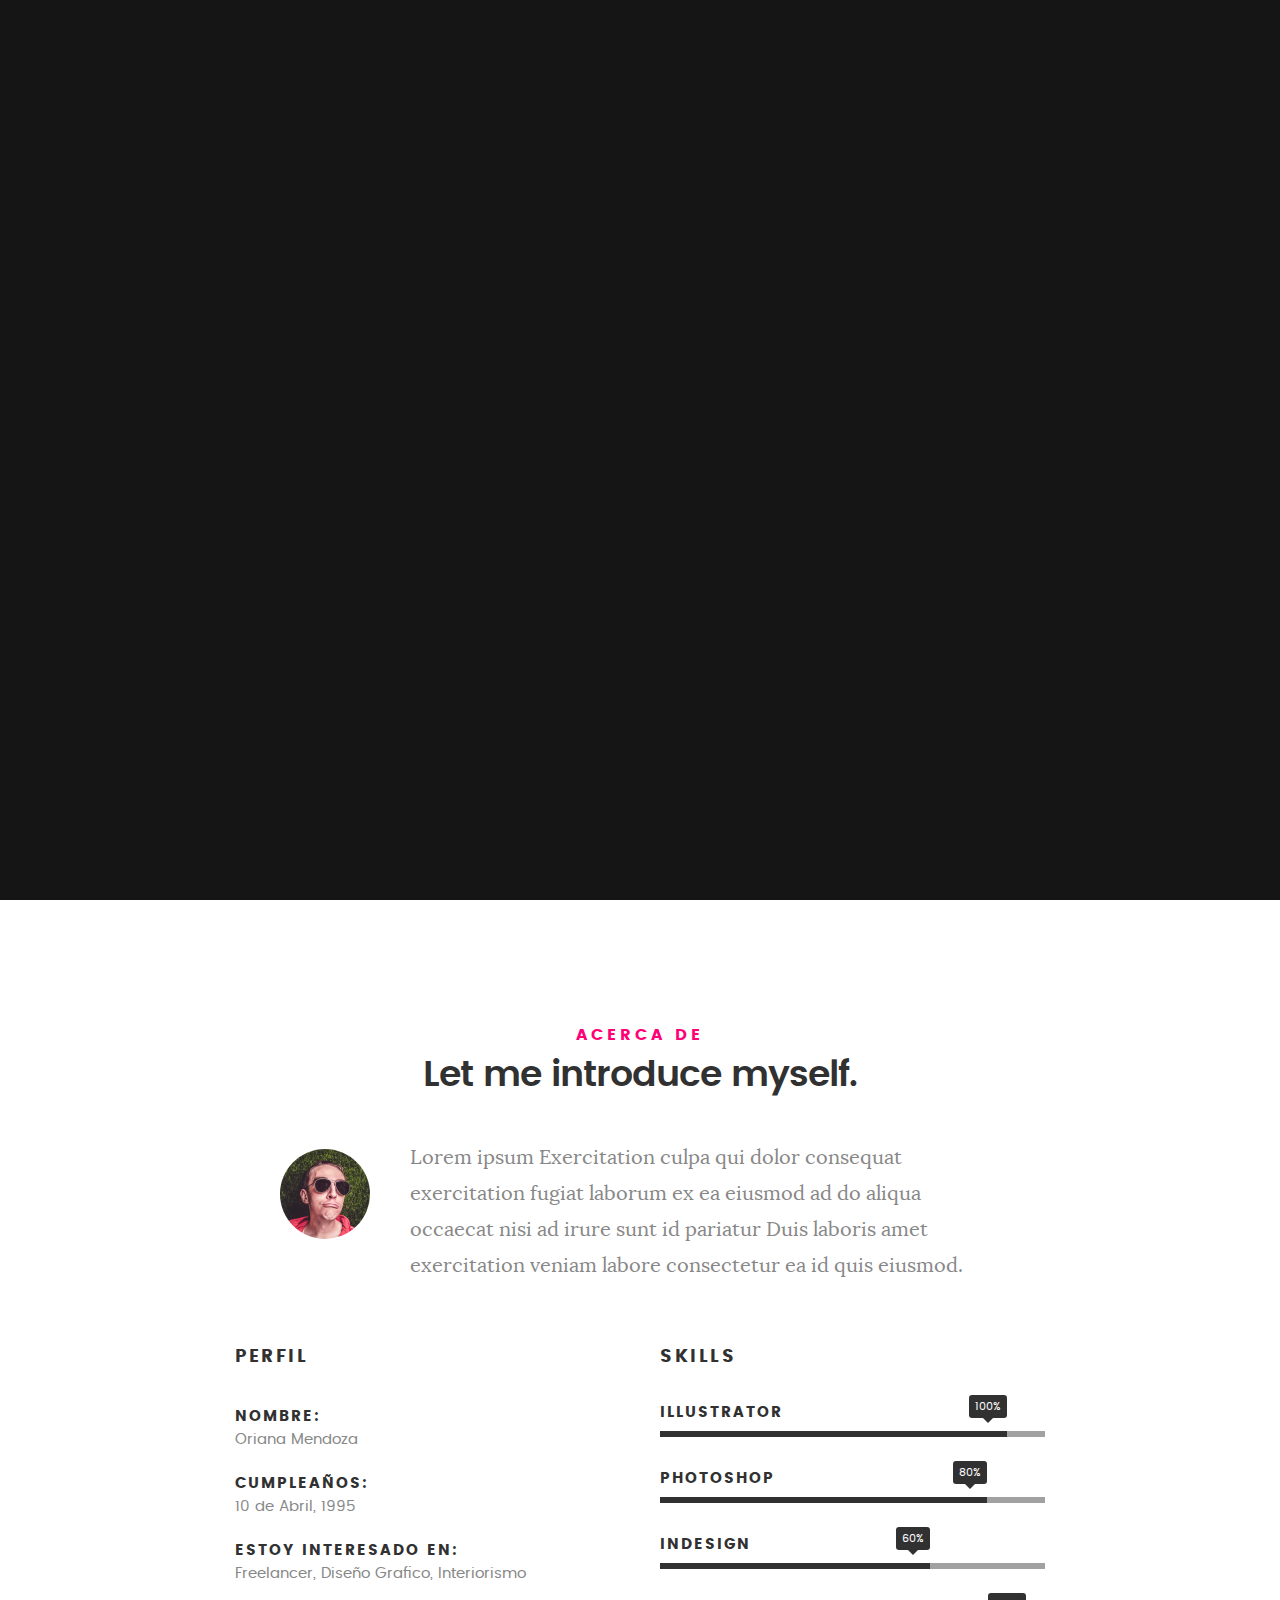
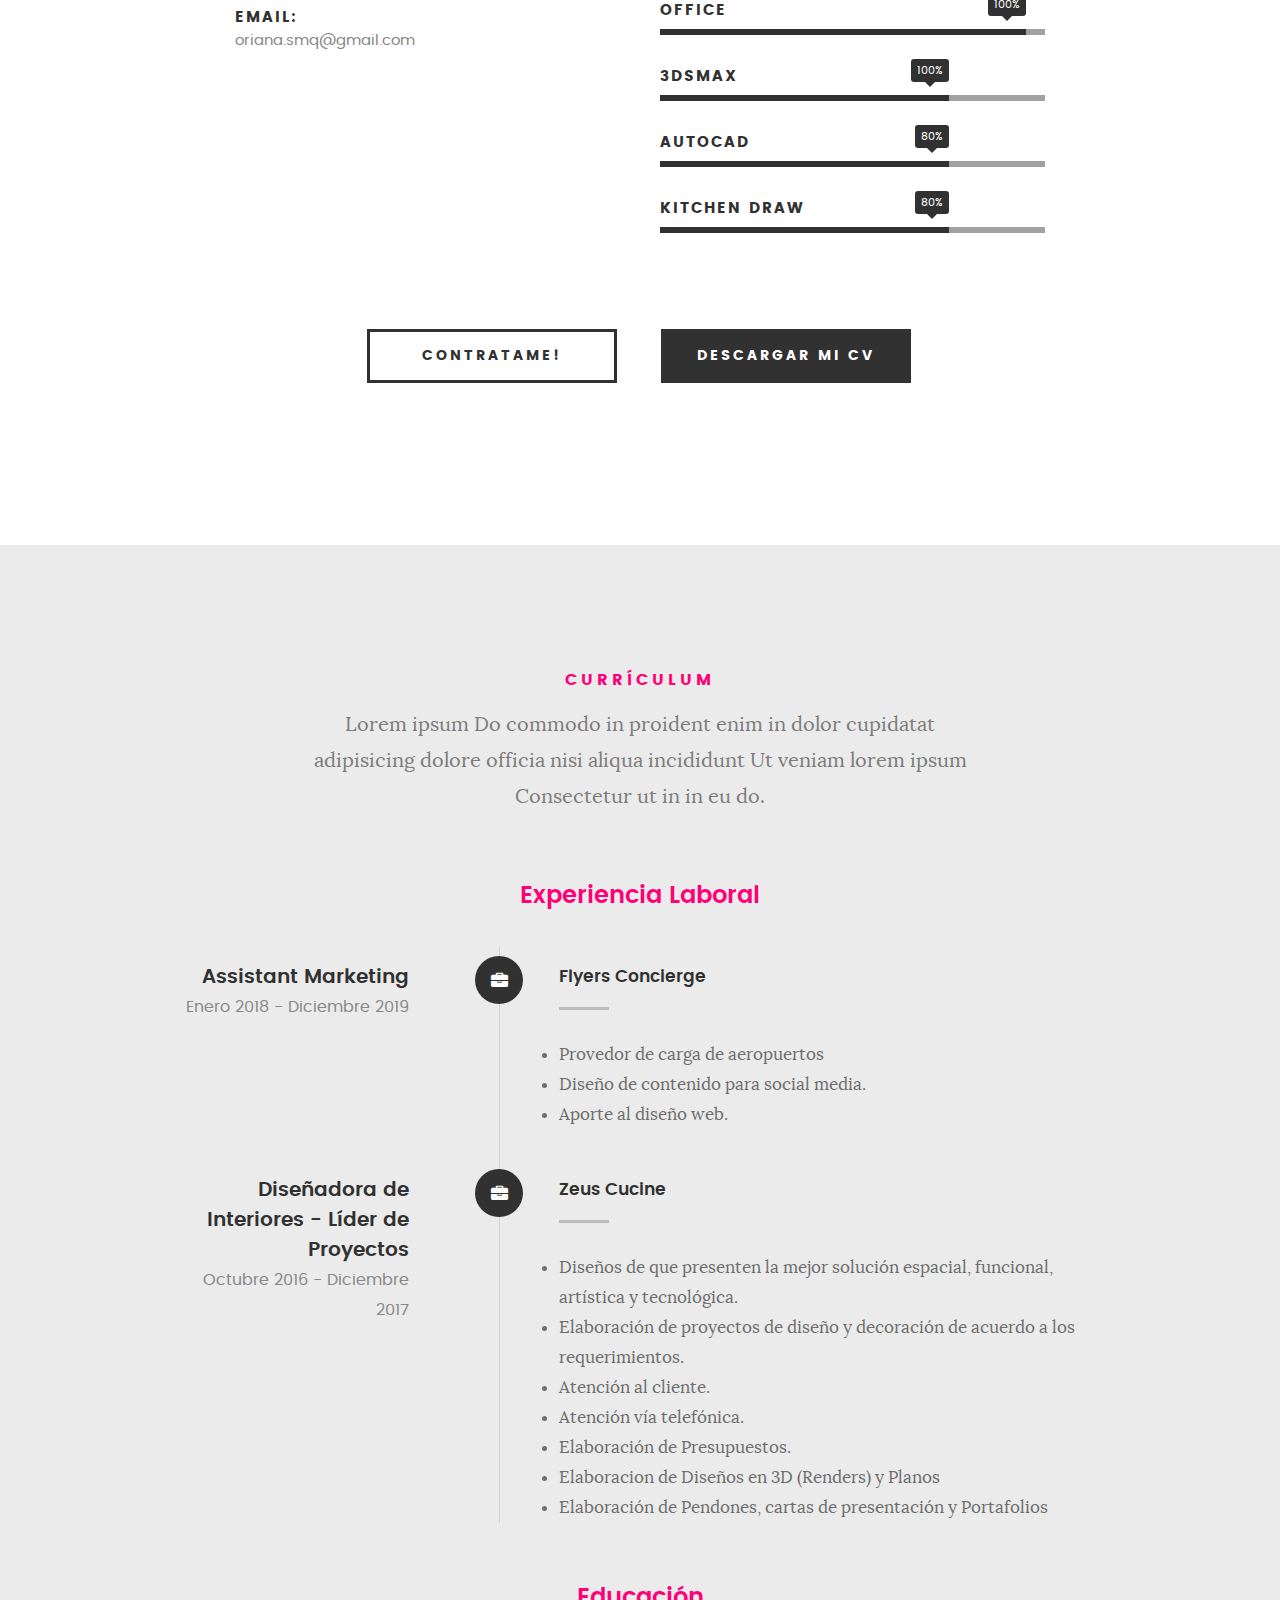
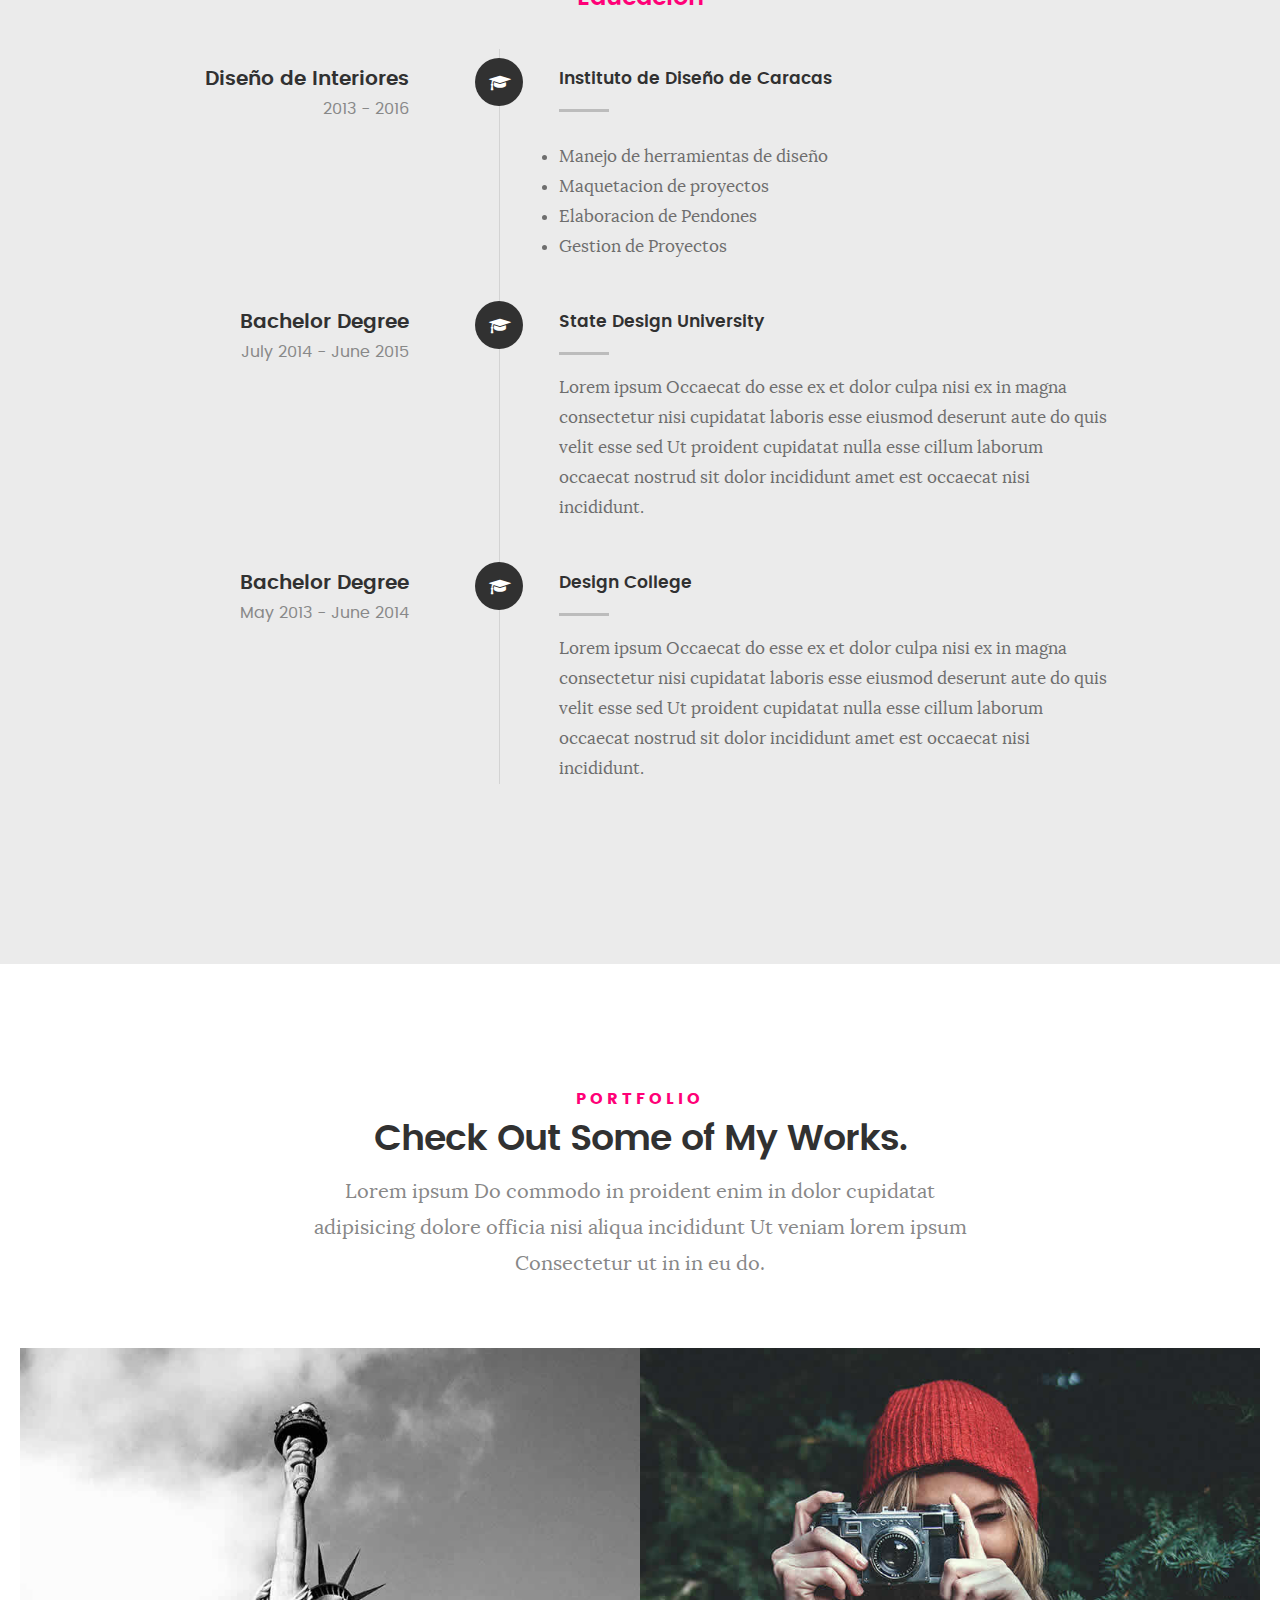
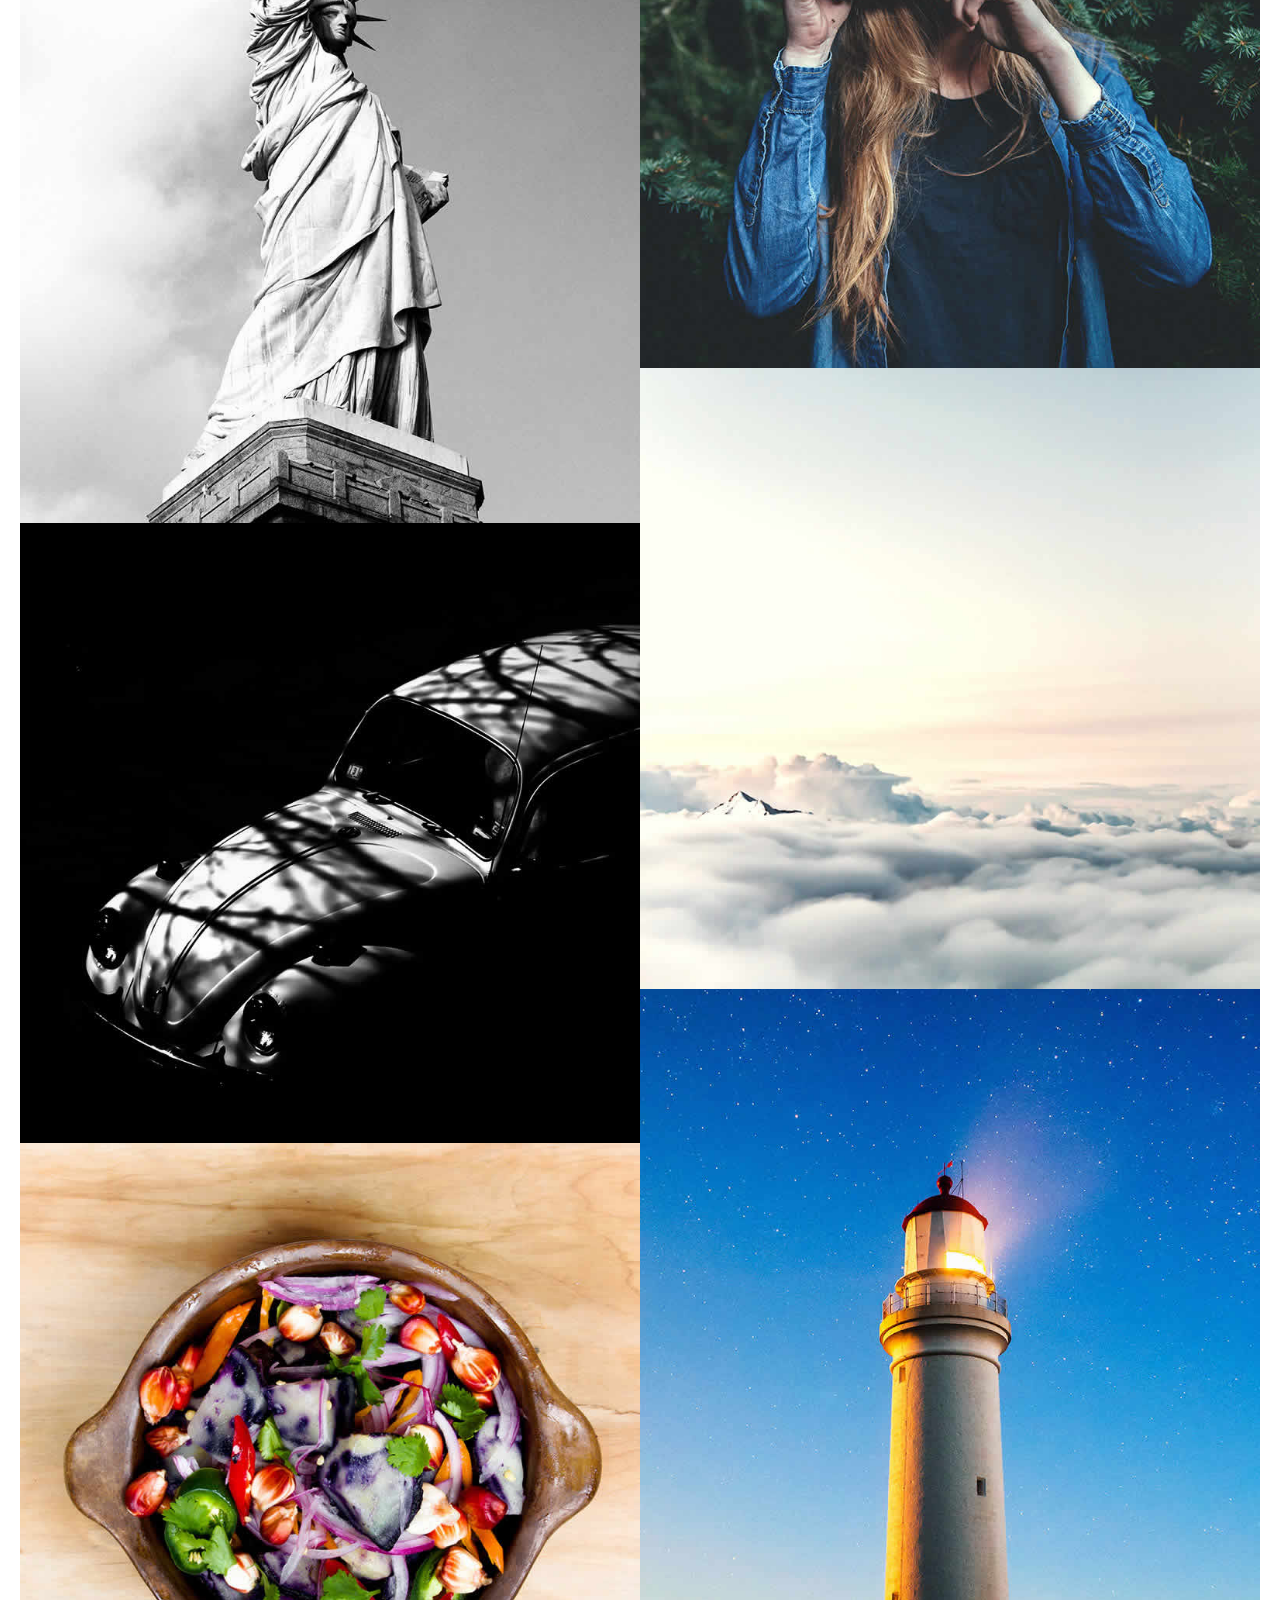
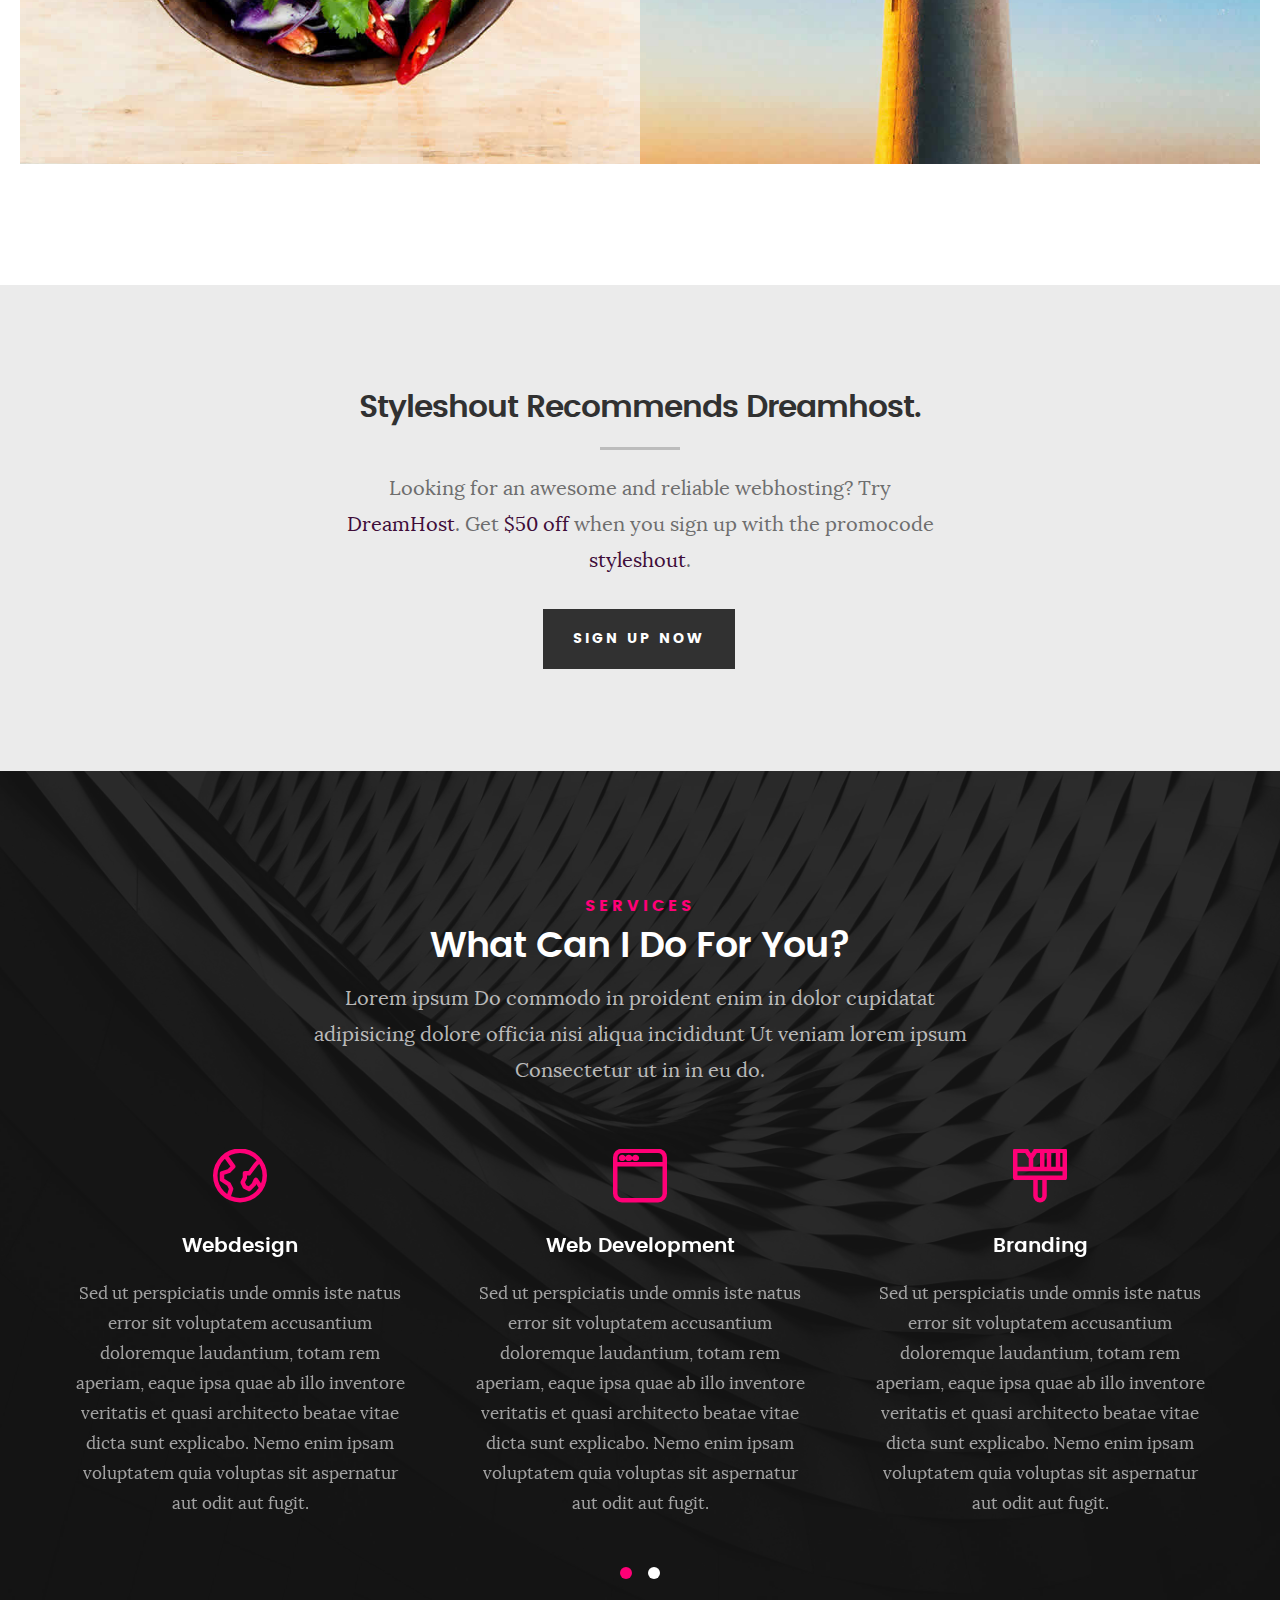
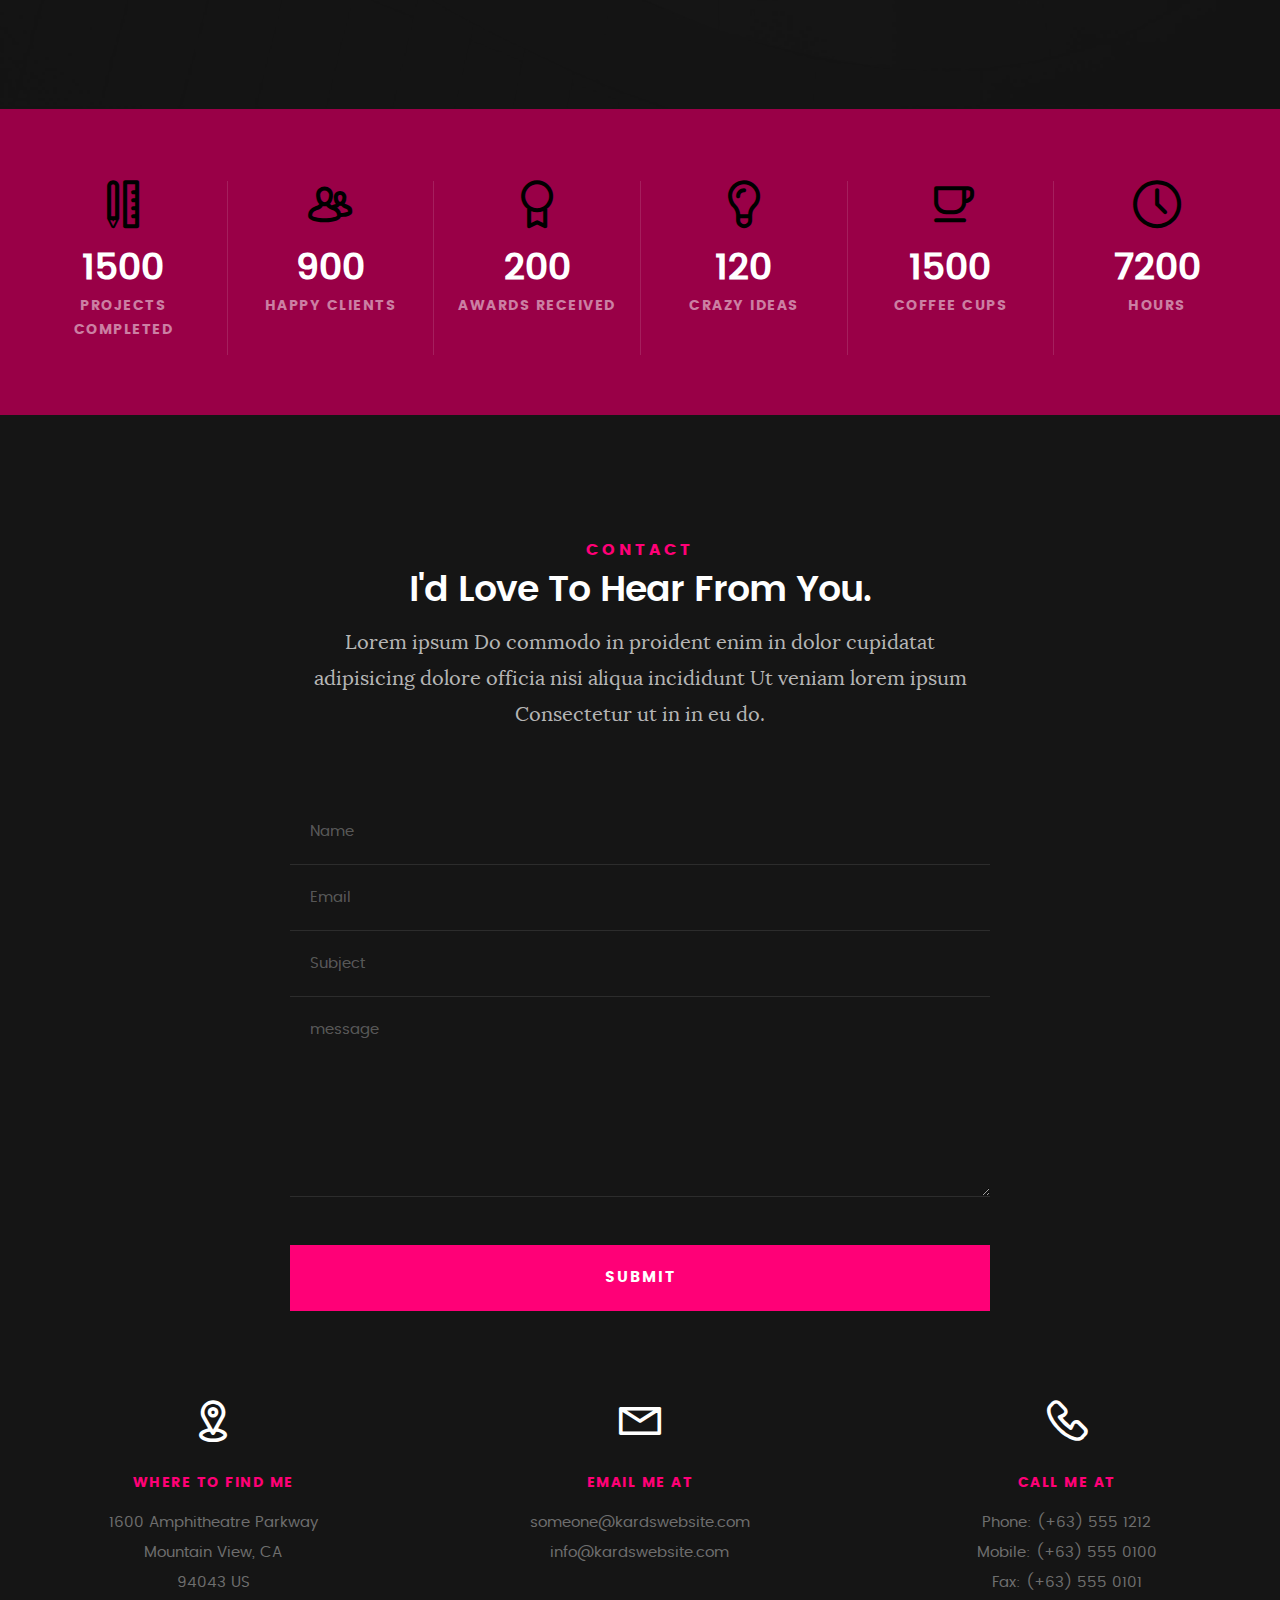
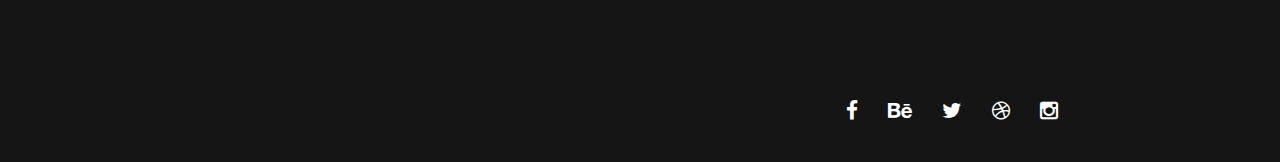
==== index.html @ 352b4718 "carga masiva" ====
<!DOCTYPE html>
<!--[if IE 8 ]><html class="no-js oldie ie8" lang="en"> <![endif]-->
<!--[if IE 9 ]><html class="no-js oldie ie9" lang="en"> <![endif]-->
<!--[if (gte IE 9)|!(IE)]><!--><html class="no-js" lang="en"> <!--<![endif]-->
<head>

   <!--- basic page needs
   ================================================== -->
   <meta charset="utf-8">
	<title>Oriana Mendoza - Interior Designer</title>
	<meta name="description" content="">  
	<meta name="author" content="">

   <!-- mobile specific metas
   ================================================== -->
	<meta name="viewport" content="width=device-width, initial-scale=1, maximum-scale=1">

 	<!-- CSS
   ================================================== -->
   <link rel="stylesheet" href="css/base.css">  
   <link rel="stylesheet" href="css/main.css">
   <link rel="stylesheet" href="css/vendor.css">     

   <!-- script
   ================================================== -->   
	<script src="js/modernizr.js"></script>
	<script src="js/pace.min.js"></script>

   <!-- favicons
	================================================== -->
	<link rel="" type="image/png" href="">

</head>

<body id="top">

	<!-- header 
   ================================================== -->
   <header>   	
   	<div class="row">

   		<div class="top-bar">
   			<a class="menu-toggle" href="#"><span>Menu</span></a>

	   		<div class="logo">
		         <a href="index.html">Oriana Mendoza</a>
		      </div>		      

		   	<nav id="main-nav-wrap">
					<ul class="main-navigation">
						<li class="current"><a class="smoothscroll"  href="#intro" title="">Inicio</a></li>
						<li><a class="smoothscroll"  href="#about" title="">Acerca de</a></li>
						<li><a class="smoothscroll"  href="#resume" title="">Resume</a></li>
						<li><a class="smoothscroll"  href="#portfolio" title="">Portafolio</a></li>
						<li><a class="smoothscroll"  href="#services" title="">Services</a></li>					
						<li><a class="smoothscroll"  href="#contact" title="">Contact</a></li>	
						<li><a href="styles.html" title="">Style Demo</a></li>				
					</ul>
				</nav>    		
   		</div> <!-- /top-bar --> 
   		
   	</div> <!-- /row --> 		
   </header> <!-- /header -->

	<!-- intro section
   ================================================== -->
   <section id="intro">   

   	<div class="intro-overlay"></div>	

   	<div class="intro-content">
   		<div class="row">

   			<div class="col-twelve">

	   			<h5>Hola!</h5>
	   			<h1>Soy Oriana Mendoza.</h1>

	   			<p class="intro-position">
	   				<span>Diseñadora de Interiores</span>
	   				<span></span> 
	   			</p>

	   			<a class="button stroke smoothscroll" href="#about" title="">Mas acerca de mi</a>

	   		</div>  
   			
   		</div>   		 		
   	</div> <!-- /intro-content --> 

   	<ul class="intro-social">        
         <!--	<li><a href="#"><i class="fa fa-facebook"></i></a></li> -->
         <li><a href="#"><i class="fa fa-behance"></i></a></li>
         <!-- <li><a href="#"><i class="fa fa-twitter"></i></a></li> -->
         <li><a href="#"><i class="fa fa-dribbble"></i></a></li>
         <li><a href="https://www.instagram.com/orianamdesign/"><i class="fa fa-instagram"></i></a></li>
      </ul> <!-- /intro-social -->      	

   </section> <!-- /intro -->


   <!-- about section
   ================================================== -->
   <section id="about">  

   	<div class="row section-intro">
   		<div class="col-twelve">

   			<h5>Acerca de</h5>
   			<h1>Let me introduce myself.</h1>

   			<div class="intro-info">

   				<img src="images/profile-pic.jpg" alt="Profile Picture">

   				<p class="lead">Lorem ipsum Exercitation culpa qui dolor consequat exercitation fugiat laborum ex ea eiusmod ad do aliqua occaecat nisi ad irure sunt id pariatur Duis laboris amet exercitation veniam labore consectetur ea id quis eiusmod.</p>
   			</div>   			

   		</div>   		
   	</div> <!-- /section-intro -->

   	<div class="row about-content">

   		<div class="col-six tab-full">

   			<h3>Perfil</h3>
   			<p></p>

   			<ul class="info-list">
   				<li>
   					<strong>Nombre:</strong>
   					<span>Oriana Mendoza</span>
   				</li>
   				<li>
   					<strong>Cumpleaños:</strong>
   					<span>10 de Abril, 1995</span>
   				</li>
   				<li>
   					<strong>Estoy interesado en:</strong>
   					<span>Freelancer, Diseño Grafico, Interiorismo</span>
   				</li>
   				<!--<li>
   					<strong>Website:</strong>
   					<span>www.kardswebsite.com</span>
   				</li> -->
   				<li>
   					<strong>Email:</strong>
   					<span>oriana.smq@gmail.com</span>
   				</li>

   			</ul> <!-- /info-list -->

   		</div>

   		<div class="col-six tab-full">

   			<h3>Skills</h3>
   			<p></p>

				<ul class="skill-bars">
				   <li>
				   	<div class="progress percent90"><span>100%</span></div>
				   	<strong>Illustrator</strong>
				   </li>
				   <li>
				   	<div class="progress percent85"><span>80%</span></div>
				   	<strong>Photoshop</strong>
				   </li>
				   <li>
				   	<div class="progress percent70"><span>60%</span></div>
				   	<strong>InDesign</strong>
				   </li>
				   <li>
				   	<div class="progress percent95"><span>100%</span></div>
				   	<strong>Office</strong>
				   </li>
				   <li>

				   	<div class="progress percent75"><span>100%</span></div>
				   	<strong>3DSMAX</strong>
				   </li>
				   <li>

					<div class="progress percent75"><span>80%</span></div>
					<strong>Autocad</strong>
				</li>
				<li>

					<div class="progress percent75"><span>80%</span></div>
					<strong>Kitchen Draw</strong>
				</li>
      
				</ul> <!-- /skill-bars -->		

   		</div>

   	</div>

   	<div class="row button-section">
   		<div class="col-twelve">
   			<a href="#contact" title="Hire Me" class="button stroke smoothscroll">Contratame!</a>
   			<a href="#" title="Download CV" class="button button-primary">Descargar mi CV</a>
   		</div>   		
   	</div>

   </section> <!-- /process-->    


   <!-- resume Section
   ================================================== -->
	<section id="resume" class="grey-section">

		<div class="row section-intro">
   		<div class="col-twelve">

   			<h5>Currículum</h5>
   			<h1></h1>

   			<p class="lead">Lorem ipsum Do commodo in proident enim in dolor cupidatat adipisicing dolore officia nisi aliqua incididunt Ut veniam lorem ipsum Consectetur ut in in eu do.</p>

   		</div>   		
   	</div> <!-- /section-intro--> 

   	<div class="row resume-timeline">

   		<div class="col-twelve resume-header">

   			<h2>Experiencia Laboral</h2>

   		</div> <!-- /resume-header -->

   		<div class="col-twelve">

   			<div class="timeline-wrap">

   				<div class="timeline-block">

	   				<div class="timeline-ico">
	   					<i class="fa fa-briefcase"></i>
	   				</div>

	   				<div class="timeline-header">
	   					<h3>Assistant Marketing</h3>
	   					<p>Enero 2018 - Diciembre 2019</p>
	   				</div>

	   				<div class="timeline-content">
	   					<h4>Flyers Concierge</h4>
	   					<p><li>
							Provedor de carga de aeropuertos
						   </li>
							<li>
								Diseño de contenido para social media.
							</li>
							<li>
								Aporte al diseño web.
							</li>
						</p>
	   				</div>

	   			</div> <!-- /timeline-block -->

	   			<div class="timeline-block">

	   				<div class="timeline-ico">
	   					<i class="fa fa-briefcase"></i>
	   				</div>

	   				<div class="timeline-header">
	   					<h3>Diseñadora de Interiores - Líder de Proyectos</h3>
	   					<p>Octubre 2016 - Diciembre 2017</p>
	   				</div>

	   				<div class="timeline-content">
	   					<h4>Zeus Cucine</h4>
	   					<p><li>Diseños de que presenten la mejor solución espacial, funcional, artística y tecnológica.</li>
						   <li>Elaboración de proyectos de diseño y decoración de acuerdo a los requerimientos.</li>
						   <li>Atención al cliente.</li>
						   <li>Atención vía telefónica.</li>
						   <li>Elaboración de Presupuestos.</li>
						   <li>Elaboracion de Diseños en 3D (Renders) y Planos</li>
						   <li>Elaboración de Pendones, cartas de presentación y Portafolios</li></p>
	   				</div>

	   			</div> <!-- /timeline-block -->	

   			</div> <!-- /timeline-wrap -->   			

   		</div> <!-- /col-twelve -->
   		
   	</div> <!-- /resume-timeline -->
   	
   	<div class="row resume-timeline">

   		<div class="col-twelve resume-header">

   			<h2>Educación</h2>

   		</div> <!-- /resume-header -->

   		<div class="col-twelve">

   			<div class="timeline-wrap">

   				<div class="timeline-block">

	   				<div class="timeline-ico">
	   					<i class="fa fa-graduation-cap"></i>
	   				</div>

	   				<div class="timeline-header">
	   					<h3>Diseño de Interiores</h3>
	   					<p>2013 - 2016</p>
	   				</div>

	   				<div class="timeline-content">
	   					<h4>Instituto de Diseño de Caracas</h4>
	   					<p><li>Manejo de herramientas de diseño</li>
						   <li>Maquetacion de proyectos</li>
						   <li>Elaboracion de Pendones</li>
						   <li>Gestion de Proyectos</li></p>
	   				</div>

	   			</div> <!-- /timeline-block -->

	   			<div class="timeline-block">

	   				<div class="timeline-ico">
	   					<i class="fa fa-graduation-cap"></i>
	   				</div>

	   				<div class="timeline-header">
	   					<h3>Bachelor Degree</h3>
	   					<p>July 2014 - June 2015</p>
	   				</div>

	   				<div class="timeline-content">
	   					<h4>State Design University</h4>
	   					<p>Lorem ipsum Occaecat do esse ex et dolor culpa nisi ex in magna consectetur nisi cupidatat laboris esse eiusmod deserunt aute do quis velit esse sed Ut proident cupidatat nulla esse cillum laborum occaecat nostrud sit dolor incididunt amet est occaecat nisi incididunt.</p>
	   				</div>

	   			</div> <!-- /timeline-block -->

	   			<div class="timeline-block">

	   				<div class="timeline-ico">
	   					<i class="fa fa-graduation-cap"></i>
	   				</div>

	   				<div class="timeline-header">
	   					<h3>Bachelor Degree</h3>
	   					<p>May 2013 - June 2014</p>
	   				</div>

	   				<div class="timeline-content">
	   					<h4>Design College</h4>
	   					<p>Lorem ipsum Occaecat do esse ex et dolor culpa nisi ex in magna consectetur nisi cupidatat laboris esse eiusmod deserunt aute do quis velit esse sed Ut proident cupidatat nulla esse cillum laborum occaecat nostrud sit dolor incididunt amet est occaecat nisi incididunt.</p>
	   				</div>

	   			</div> <!-- /timeline-block -->

   			</div> <!-- /timeline-wrap -->   			

   		</div> <!-- /col-twelve -->
   		
   	</div> <!-- /resume-timeline -->
		
	</section> <!-- /features -->


	<!-- Portfolio Section
   ================================================== -->
	<section id="portfolio">

		<div class="row section-intro">
   		<div class="col-twelve">

   			<h5>Portfolio</h5>
   			<h1>Check Out Some of My Works.</h1>

   			<p class="lead">Lorem ipsum Do commodo in proident enim in dolor cupidatat adipisicing dolore officia nisi aliqua incididunt Ut veniam lorem ipsum Consectetur ut in in eu do.</p>

   		</div>   		
   	</div> <!-- /section-intro--> 

   	<div class="row portfolio-content">

   		<div class="col-twelve">

   			<!-- portfolio-wrapper -->
	         <div id="folio-wrapper" class="block-1-2 block-mob-full stack">

	         	<div class="bgrid folio-item">
	               <div class="item-wrap">
	               	<img src="images/portfolio/liberty.jpg" alt="Liberty">
	                  <a href="#modal-01" class="overlay">	                  	           
	                     <div class="folio-item-table">
	                     	<div class="folio-item-cell">
		     					       <h3 class="folio-title">Liberty</h3>	     					    
		     					    	 <span class="folio-types">
		     					       	  Graphic Design
		     					       </span>
		     					   </div>	                      	
	                     </div>                    
	                  </a>
	               </div>	               
	        		</div> <!-- /folio-item -->

	        		<div class="bgrid folio-item">
	               <div class="item-wrap">
	               	<img src="images/portfolio/shutterbug.jpg" alt="Shutterbug">
	               	<a href="#modal-02" class="overlay">              		                  
	                     <div class="folio-item-table">
	                     	<div class="folio-item-cell">
	                     		<h3 class="folio-title">Shutterbug</h3>	     					    
		     					    	<span class="folio-types">
		     					       	  Web Design
		     					      </span>		     		
		     					   </div> 	                      	
	                     </div>                    
	                  </a>
	               </div>
	        		</div> <!-- /folio-item -->

	            <div class="bgrid folio-item">
	               <div class="item-wrap">
	               	<img src="images/portfolio/clouds.jpg"alt="Clouds">
	                  <a href="#modal-03" class="overlay">             		                  
	                     <div class="folio-item-table">
	                     	<div class="folio-item-cell">
	                     		<h3 class="folio-title">Clouds</h3>	     					    
		     					    	<span class="folio-types">
		     					       	  Web Design
		     					      </span>		     		
		     					   </div> 	                      	
	                     </div>                    
	                  </a>
	               </div>
	        		</div> <!-- /folio-item -->

	            <div class="bgrid folio-item">
	               <div class="item-wrap">
	               	<img src="images/portfolio/beetle.jpg" alt="Beetle">
	                  <a href="#modal-04" class="overlay">                  	                 
	                     <div class="folio-item-table">
	                     	<div class="folio-item-cell">
	                     		<h3 class="folio-title">Beetle</h3>	     					    
		     					    	<span class="folio-types">
		     					       	  Branding
		     					      </span>		     		
		     					   </div>  	                      	
	                     </div>                    
	                  </a>
	               </div>
	        		</div> <!-- /folio-item -->     

	        		<div class="bgrid folio-item">
	               <div class="item-wrap">
	               	<img src="images/portfolio/lighthouse.jpg" alt="Lighthouse">
	                  <a href="#modal-05" class="overlay">             		                  
	                     <div class="folio-item-table">
	                     	<div class="folio-item-cell">
	                     		<h3 class="folio-title">Lighthouse</h3>	     					    
		     					    	<span class="folio-types">
		     					       	  Web Development
		     					      </span>		     		
		     					   </div> 	                      	
	                     </div>                    
	                  </a>
	               </div>
	        		</div> <!-- /folio-item -->

	            <div class="bgrid folio-item">
	               <div class="item-wrap">
	               	<img src="images/portfolio/salad.jpg" alt="Salad">
	                  <a href="#modal-06" class="overlay">
	                     <div class="folio-item-table">
	                     	<div class="folio-item-cell">
	                     		<h3 class="folio-title">Salad</h3>	     					    
		     					    	<span class="folio-types">
		     					       	  Branding
		     					      </span>		     		
		     					   </div>	                      	
	                     </div>                    
	                  </a>
	               </div>
	        		</div> <!-- /folio-item -->   

	            <!-- modal popups - begin
	            ============================================================= -->
	            <div id="modal-01" class="popup-modal slider mfp-hide">	

				     	<div class="media">
				     		<img src="images/portfolio/modals/m-liberty.jpg" alt="" />
				     	</div>      	

					   <div class="description-box">
					      <h4>Liberty</h4>		      
					      <p>Proin gravida nibh vel velit auctor aliquet. Aenean sollicitudin, lorem quis bibendum auctor, nisi elit consequat ipsum, nec sagittis sem nibh id elit.</p>

					      <div class="categories">Web Development</div>			               
					   </div>

			         <div class="link-box">
			            <a href="http://www.behance.net">Details</a>
					      <a href="#" class="popup-modal-dismiss">Close</a>
			         </div>		      

				   </div> <!-- /modal-01 -->

				   <div id="modal-02" class="popup-modal slider mfp-hide">	

				     	<div class="media">
				     		<img src="images/portfolio/modals/m-shutterbug.jpg" alt="" />
				     	</div>      	

					   <div class="description-box">
					      <h4>Shutterbug</h4>		      
					      <p>Proin gravida nibh vel velit auctor aliquet. Aenean sollicitudin, lorem quis bibendum auctor, nisi elit consequat ipsum, nec sagittis sem nibh id elit.</p>

					      <div class="categories">Web Design</div>			               
					   </div>

			         <div class="link-box">
			            <a href="http://www.behance.net">Details</a>
					      <a href="#" class="popup-modal-dismiss">Close</a>
			         </div>		      

				   </div> <!-- /modal-02 -->

				   <div id="modal-03" class="popup-modal slider mfp-hide">	

				     	<div class="media">
				     		<img src="images/portfolio/modals/m-clouds.jpg" alt="" />
				     	</div>      	

					   <div class="description-box">
					      <h4>Clouds</h4>		      
					      <p>Proin gravida nibh vel velit auctor aliquet. Aenean sollicitudin, lorem quis bibendum auctor, nisi elit consequat ipsum, nec sagittis sem nibh id elit.</p>

					      <div class="categories">Web Design</div>			               
					   </div>

			         <div class="link-box">
			            <a href="http://www.behance.net">Details</a>
					      <a href="#" class="popup-modal-dismiss">Close</a>
			         </div>		      

				   </div> <!-- /modal-03 -->

				   <div id="modal-04" class="popup-modal slider mfp-hide">	

				     	<div class="media">
				     		<img src="images/portfolio/modals/m-beetle.jpg" alt="" />
				     	</div>      	

					   <div class="description-box">
					      <h4>Beetle</h4>		      
					      <p>Proin gravida nibh vel velit auctor aliquet. Aenean sollicitudin, lorem quis bibendum auctor, nisi elit consequat ipsum, nec sagittis sem nibh id elit.</p>

					      <div class="categories">Branding</div>			               
					   </div>

			         <div class="link-box">
			            <a href="http://www.behance.net">Details</a>
					      <a href="#" class="popup-modal-dismiss">Close</a>
			         </div>		      

				   </div> <!-- /modal-04 -->

				   <div id="modal-05" class="popup-modal slider mfp-hide">	

				     	<div class="media">
				     		<img src="images/portfolio/modals/m-lighthouse.jpg" alt="" />
				     	</div>      	

					   <div class="description-box">
					      <h4>Lighthouse</h4>		      
					      <p>Proin gravida nibh vel velit auctor aliquet. Aenean sollicitudin, lorem quis bibendum auctor, nisi elit consequat ipsum, nec sagittis sem nibh id elit.</p>

					      <div class="categories">Web Development</div>			               
					   </div>

			         <div class="link-box">
			            <a href="http://www.behance.net">Details</a>
					      <a href="#" class="popup-modal-dismiss">Close</a>
			         </div>		      

				   </div> <!-- /modal-05 -->

				   <div id="modal-06" class="popup-modal slider mfp-hide">	

				     	<div class="media">
				     		<img src="images/portfolio/modals/m-salad.jpg" alt="" />
				     	</div>      	

					   <div class="description-box">
					      <h4>Salad</h4>		      
					      <p>Proin gravida nibh vel velit auctor aliquet. Aenean sollicitudin, lorem quis bibendum auctor, nisi elit consequat ipsum, nec sagittis sem nibh id elit.</p>

					      <div class="categories">Branding</div>			               
					   </div>

			         <div class="link-box">
			            <a href="http://www.behance.net">Details</a>
					      <a href="#" class="popup-modal-dismiss">Close</a>
			         </div>		      

				   </div> <!-- /modal-06 -->


				   <!-- modal popups - end
	            ============================================================= -->

	         </div> <!-- /portfolio-wrapper --> 

   		</div>  <!-- /twelve -->   

   	</div> <!-- /portfolio-content --> 
		
	</section> <!-- /portfolio --> 


	<!-- CTA Section
   ================================================== -->
	<section id="cta" class="grey-section">

   	<div class="row cta-content">

   		<div class="col-twelve section-ads">  

	     		<h2 class="h01"><a href="http://www.dreamhost.com/r.cgi?287326|STYLESHOUT">Styleshout Recommends Dreamhost.</a></h2>

		      <p class="lead">
		      Looking for an awesome and reliable webhosting? Try <a href="http://www.dreamhost.com/r.cgi?287326|STYLESHOUT"><span>DreamHost</span></a>.
				Get <span>$50 off</span> when you sign up with the promocode <span>styleshout</span>. 
				<!-- Simply type	the promocode in the box labeled “Promo Code” when placing your order. -->	
				</p>

				<div class="action">
			      <a class="button button-primary large" href="http://www.dreamhost.com/r.cgi?287326|STYLESHOUT">Sign Up Now</a>
		      </div>		     	

   		</div>

   	</div> <!-- /cta-content -->

   </section> <!-- /cta --> 

	
	<!-- services Section
   ================================================== -->
	<section id="services">

		<div class="overlay"></div>

		<div class="row section-intro">
   		<div class="col-twelve">

   			<h5>Services</h5>
   			<h1>What Can I Do For You?</h1>

   			<p class="lead">Lorem ipsum Do commodo in proident enim in dolor cupidatat adipisicing dolore officia nisi aliqua incididunt Ut veniam lorem ipsum Consectetur ut in in eu do.</p>

   		</div>   		
   	</div> <!-- /section-intro -->

   	<div class="row services-content">

   		<div id="owl-slider" class="owl-carousel services-list">

	      	<div class="service">	

	      		<span class="icon"><i class="icon-earth"></i></span>            

	            <div class="service-content">	

	            	 <h3>Webdesign</h3>

		            <p class="desc">Sed ut perspiciatis unde omnis iste natus error sit voluptatem accusantium doloremque laudantium, totam rem aperiam, eaque ipsa quae ab illo inventore veritatis et quasi architecto beatae vitae dicta sunt explicabo. Nemo enim ipsam voluptatem quia voluptas sit aspernatur aut odit aut fugit.
	         		</p>
	         		
	         	</div> 	         	 

				</div> <!-- /service -->

				<div class="service">	

					<span class="icon"><i class="icon-window"></i></span>                          

	            <div class="service-content">	

	            	<h3>Web Development</h3>  

		            <p class="desc">Sed ut perspiciatis unde omnis iste natus error sit voluptatem accusantium doloremque laudantium, totam rem aperiam, eaque ipsa quae ab illo inventore veritatis et quasi architecto beatae vitae dicta sunt explicabo. Nemo enim ipsam voluptatem quia voluptas sit aspernatur aut odit aut fugit.
	         		</p>

	            </div>	                          

			   </div> <!-- /service -->

			   <div class="service">

			   	<span class="icon"><i class="icon-paint-brush"></i></span>		            

	            <div class="service-content">

	            	<h3>Branding</h3>

		            <p class="desc">Sed ut perspiciatis unde omnis iste natus error sit voluptatem accusantium doloremque laudantium, totam rem aperiam, eaque ipsa quae ab illo inventore veritatis et quasi architecto beatae vitae dicta sunt explicabo. Nemo enim ipsam voluptatem quia voluptas sit aspernatur aut odit aut fugit.
	        			</p> 

	            </div> 	            	               

			   </div> <!-- /service -->

				<div class="service">

					<span class="icon"><i class="icon-toggles"></i></span>	              

	            <div class="service-content">

	            	<h3>UI/UX Design</h3>

		            <p class="desc">Sed ut perspiciatis unde omnis iste natus error sit voluptatem accusantium doloremque laudantium, totam rem aperiam, eaque ipsa quae ab illo inventore veritatis et quasi architecto beatae vitae dicta sunt explicabo. Nemo enim ipsam voluptatem quia voluptas sit aspernatur aut odit aut fugit.
	         		</p> 
	         		
	            </div>                

				</div> <!-- /service -->

			   <div class="service">

			   	<span class="icon"><i class="icon-image"></i></span>	            

	            <div class="service-content">

	            	<h3>Graphics Design</h3>

		            <p class="desc">Sed ut perspiciatis unde omnis iste natus error sit voluptatem accusantium doloremque laudantium, totam rem aperiam, eaque ipsa quae ab illo inventore veritatis et quasi architecto beatae vitae dicta sunt explicabo. Nemo enim ipsam voluptatem quia voluptas sit aspernatur aut odit aut fugit.
	        			</p> 

	            </div>	               

			   </div> <!-- /service -->

			   <div class="service">

			   	<span class="icon"><i class="icon-chat"></i></span>	   	           

	            <div class="service-content">

	            	 <h3>Consultancy</h3>

		            <p class="desc">Sed ut perspiciatis unde omnis iste natus error sit voluptatem accusantium doloremque laudantium, totam rem aperiam, eaque ipsa quae ab illo inventore veritatis et quasi architecto beatae vitae dicta sunt explicabo. Nemo enim ipsam voluptatem quia voluptas sit aspernatur aut odit aut fugit.
	        			</p> 
	        			
	            </div>	               

			   </div> <!-- /service -->

	      </div> <!-- /services-list -->
   		
   	</div> <!-- /services-content -->
		
	</section> <!-- /services -->	


	<!-- stats Section
   ================================================== -->
	<section id="stats" class="count-up">

		<div class="row">
			<div class="col-twelve">

				<div class="block-1-6 block-s-1-3 block-tab-1-2 block-mob-full stats-list">

					<div class="bgrid stat">

						<div class="icon-part">
							<i class="icon-pencil-ruler"></i>
						</div>

						<h3 class="stat-count">
							1500
						</h3>

						<h5 class="stat-title">
							Projects Completed
						</h5>

					</div> <!-- /stat -->					

					<div class="bgrid stat">

						<div class="icon-part">
							<i class="icon-users"></i>
						</div>

						<h3 class="stat-count">
							900
						</h3>

						<h5 class="stat-title">
							Happy Clients
						</h5>

					</div> <!-- /stat -->

					<div class="bgrid stat">

						<div class="icon-part">
							<i class="icon-badge"></i>
						</div>

						<h3 class="stat-count">
							200
						</h3>

						<h5 class="stat-title">
							Awards Received
						</h5>

					</div> <!-- /stat -->									

					<div class="bgrid stat">

						<div class="icon-part">
							<i class="icon-light-bulb"></i>
						</div>

						<h3 class="stat-count">
							120
						</h3>

						<h5 class="stat-title">
							Crazy Ideas
						</h5>

					</div> <!-- /stat -->

					<div class="bgrid stat">

						<div class="icon-part">
							<i class="icon-cup"></i>
						</div>

						<h3 class="stat-count">
							1500
						</h3>

						<h5 class="stat-title">
							Coffee Cups
						</h5>

					</div> <!-- /stat -->

					<div class="bgrid stat">

						<div class="icon-part">
							<i class="icon-clock"></i>
						</div>

						<h3 class="stat-count">
							7200
						</h3>

						<h5 class="stat-title">
							Hours
						</h5>

					</div> <!-- /stat -->

				</div> <!-- /stats-list -->

			</div> <!-- /twelve -->
		</div> <!-- /row -->

	</section> <!-- /stats -->

	
   <!-- contact
   ================================================== -->
	<section id="contact">

		<div class="row section-intro">
   		<div class="col-twelve">

   			<h5>Contact</h5>
   			<h1>I'd Love To Hear From You.</h1>

   			<p class="lead">Lorem ipsum Do commodo in proident enim in dolor cupidatat adipisicing dolore officia nisi aliqua incididunt Ut veniam lorem ipsum Consectetur ut in in eu do.</p>

   		</div> 
   	</div> <!-- /section-intro -->

   	<div class="row contact-form">

   		<div class="col-twelve">

            <!-- form -->
            <form name="contactForm" id="contactForm" method="post" action="">
      			<fieldset>

                  <div class="form-field">
 						   <input name="contactName" type="text" id="contactName" placeholder="Name" value="" minlength="2" required="">
                  </div>
                  <div class="form-field">
	      			   <input name="contactEmail" type="email" id="contactEmail" placeholder="Email" value="" required="">
	               </div>
                  <div class="form-field">
	     				   <input name="contactSubject" type="text" id="contactSubject" placeholder="Subject" value="">
	               </div>                       
                  <div class="form-field">
	                 	<textarea name="contactMessage" id="contactMessage" placeholder="message" rows="10" cols="50" required=""></textarea>
	               </div>                      
                 <div class="form-field">
                     <button class="submitform">Submit</button>
                     <div id="submit-loader">
                        <div class="text-loader">Sending...</div>                             
       				      <div class="s-loader">
								  	<div class="bounce1"></div>
								  	<div class="bounce2"></div>
								  	<div class="bounce3"></div>
								</div>
							</div>
                  </div>

      			</fieldset>
      		</form> <!-- Form End -->

            <!-- contact-warning -->
            <div id="message-warning">            	
            </div>            
            <!-- contact-success -->
      		<div id="message-success">
               <i class="fa fa-check"></i>Your message was sent, thank you!<br>
      		</div>

         </div> <!-- /col-twelve -->
   		
   	</div> <!-- /contact-form -->

   	<div class="row contact-info">

   		<div class="col-four tab-full">

   			<div class="icon">
   				<i class="icon-pin"></i>
   			</div>

   			<h5>Where to find me</h5>

   			<p>
            1600 Amphitheatre Parkway<br>
            Mountain View, CA<br>
            94043 US
            </p>

   		</div>

   		<div class="col-four tab-full collapse">

   			<div class="icon">
   				<i class="icon-mail"></i>
   			</div>

   			<h5>Email Me At</h5>

   			<p>someone@kardswebsite.com<br>
			   	info@kardswebsite.com			     
			   </p>

   		</div>

   		<div class="col-four tab-full">

   			<div class="icon">
   				<i class="icon-phone"></i>
   			</div>

   			<h5>Call Me At</h5>

   			<p>Phone: (+63) 555 1212<br>
			   	Mobile: (+63) 555 0100<br>
			     	Fax: (+63) 555 0101
			   </p>

   		</div>
   		
   	</div> <!-- /contact-info -->
		
	</section> <!-- /contact -->


   <!-- footer
   ================================================== -->

   <footer>
     	<div class="row">

     		<div class="col-six tab-full pull-right social">

     			<ul class="footer-social">        
			      <li><a href="#"><i class="fa fa-facebook"></i></a></li>
			      <li><a href="#"><i class="fa fa-behance"></i></a></li>
			      <li><a href="#"><i class="fa fa-twitter"></i></a></li>
			      <li><a href="#"><i class="fa fa-dribbble"></i></a></li>
			      <li><a href="#"><i class="fa fa-instagram"></i></a></li>
			   </ul> 
	      		
	      </div>

     <!-- 	<div class="col-six tab-full">
	      	<div class="copyright">
		        	<span>© Copyright Kards 2016.</span> 
		        	<span>Design by <a href="http://www.styleshout.com/">styleshout</a></span>	         	
		         </div>		                  
			  </div>
			  -->

	      	<div id="go-top">
		         <a class="smoothscroll" title="Back to Top" href="#top"><i class="fa fa-long-arrow-up"></i></a>
		      </div>

      	</div> <!-- /row -->     	
   </footer>  

   <div id="preloader"> 
    	<div id="loader"></div>
   </div> 

   <!-- Java Script
   ================================================== --> 
   <script src="js/jquery-2.1.3.min.js"></script>
   <script src="js/plugins.js"></script>
   <script src="js/main.js"></script>

</body>

</html>
---- css/base.css ----
/**
 * =================================================================== 
 *
 *  Kards v1.0 Base Stylesheet
 *  url: styleshout.com
 *  03-01-2016
 *  ------------------------------------------------------------------
 *  TOC:
 *  01. reset
 *  02. basic/base setup styles
 *  03. grid
 *  04. MISC
 *
 * =================================================================== 
 */

/** 
 * ===================================================================
 * 01. reset - normalize.css v3.0.2 | MIT License | git.io/normalize
 *
 * ------------------------------------------------------------------- 
 */
html {
	font-family: sans-serif;
	-ms-text-size-adjust: 100%;
	-webkit-text-size-adjust: 100%;
}

body {
	margin: 0;
}

article,
aside,
details,
figcaption,
figure,
footer,
header,
hgroup,
main,
menu,
nav,
section,
summary {
	display: block;
}

audio,
canvas,
progress,
video {
	display: inline-block;
	vertical-align: baseline;
}

audio:not([controls]) {
	display: none;
	height: 0;
}

[hidden],
template {
	display: none;
}

a {
	background: transparent;
}

a:active,
a:hover {
	outline: 0;
}

abbr[title] {
	border-bottom: 1px dotted;
}

b,
strong {
	font-weight: bold;
}

dfn {
	font-style: italic;
}

h1 {
	font-size: 2em;
	margin: 0.67em 0;
}

mark {
	background: #ff0;
	color: #000;
}

small {
	font-size: 80%;
}

sub,
sup {
	font-size: 75%;
	line-height: 0;
	position: relative;
	vertical-align: baseline;
}

sup {
	top: -0.5em;
}

sub {
	bottom: -0.25em;
}

img {
	border: 0;
}

svg:not(:root) {
	overflow: hidden;
}

figure {
	margin: 1em 40px;
}

hr {
	-moz-box-sizing: content-box;
	box-sizing: content-box;
	height: 0;
}

pre {
	overflow: auto;
}

code,
kbd,
pre,
samp {
	font-family: monospace, monospace;
	font-size: 1em;
}

button,
input,
optgroup,
select,
textarea {
	color: inherit;
	font: inherit;
	margin: 0;
}

button {
	overflow: visible;
}

button,
select {
	text-transform: none;
}

button,
html input[type="button"],
input[type="reset"],
input[type="submit"] {
	-webkit-appearance: button;
	cursor: pointer;
}

button[disabled],
html input[disabled] {
	cursor: default;
}

button::-moz-focus-inner,
input::-moz-focus-inner {
	border: 0;
	padding: 0;
}

input {
	line-height: normal;
}

input[type="checkbox"],
input[type="radio"] {
	box-sizing: border-box;
	padding: 0;
}

input[type="number"]::-webkit-inner-spin-button,
input[type="number"]::-webkit-outer-spin-button {
	height: auto;
}

input[type="search"] {
	-webkit-appearance: textfield;
	-moz-box-sizing: content-box;
	-webkit-box-sizing: content-box;
	box-sizing: content-box;
}

input[type="search"]::-webkit-search-cancel-button,
input[type="search"]::-webkit-search-decoration {
	-webkit-appearance: none;
}

fieldset {
	border: 1px solid #c0c0c0;
	margin: 0 2px;
	padding: 0.35em 0.625em 0.75em;
}

legend {
	border: 0;
	padding: 0;
}

textarea {
	overflow: auto;
}

optgroup {
	font-weight: bold;
}

table {
	border-collapse: collapse;
	border-spacing: 0;
}

td,
th {
	padding: 0;
}

/** 
 * ===================================================================
 * 02. basic/base setup styles - (_basic.scss)
 *
 * ------------------------------------------------------------------- 
 */
html {
	font-size: 62.5%;
	box-sizing: border-box;
}

*,
*::before,
*::after {
	box-sizing: inherit;
}

body {
	font-weight: normal;
	line-height: 1;
	text-rendering: optimizeLegibility;
	word-wrap: break-word;
	-webkit-overflow-scrolling: touch;
	-webkit-text-size-adjust: none;
}

body,
input,
button {
	-moz-osx-font-smoothing: grayscale;
	-webkit-font-smoothing: antialiased;
}

/**
 * Media - (_basic.scss)
 * ------------------------------------------------------------------- 
 */
img,
video {
	max-width: 100%;
	height: auto;
}

/**
 * Typography resets - (_basic.scss)
 * ------------------------------------------------------------------- 
 */
div,
dl,
dt,
dd,
ul,
ol,
li,
h1,
h2,
h3,
h4,
h5,
h6,
pre,
form,
p,
blockquote,
th,
td {
	margin: 0;
	padding: 0;
}

h1,
h2,
h3,
h4,
h5,
h6 {
	-webkit-font-variant-ligatures: common-ligatures;
	-moz-font-variant-ligatures: common-ligatures;
	font-variant-ligatures: common-ligatures;
	text-rendering: optimizeLegibility;
}

em,
i {
	font-style: italic;
	line-height: inherit;
}

strong,
b {
	font-weight: bold;
	line-height: inherit;
}

small {
	font-size: 60%;
	line-height: inherit;
}

ol,
ul {
	list-style: none;
}

li {
	display: block;
}

/**
 * links - (_basic.scss)
 * ------------------------------------------------------------------- 
 */
a {
	text-decoration: none;
	line-height: inherit;
}

a img {
	border: none;
}

/**
 * inputs - (_basic.scss)
 * ------------------------------------------------------------------- 
 */
fieldset {
	margin: 0;
	padding: 0;
}

input[type="email"],
input[type="number"],
input[type="search"],
input[type="text"],
input[type="tel"],
input[type="url"],
input[type="password"],
textarea {
	-webkit-appearance: none;
	-moz-appearance: none;
	-ms-appearance: none;
	-o-appearance: none;
	appearance: none;
}

/** 
 * ===================================================================
 * 03. grid - (_grid.scss)
 *
 * ------------------------------------------------------------------- 
 */
.row {
	/*width: 94%;
	/**max-width: 1140px;*/
	margin: 0 auto;
}

.row:before,
.row:after {
	content: "";
	display: table;
}

.row:after {
	clear: both;
}

.row .row {
	width: auto;
	max-width: none;
	margin-left: -20px;
	margin-right: -20px;
}

[class*="col-"],
.bgrid {
	float: left;
}

[class*="col-"] + [class*="col-"].end {
	float: right;
}

[class*="col-"] {
	padding: 0 20px;
}

.col-one {
	width: 8.33333%;
}

.col-two,
.col-1-6 {
	width: 16.66667%;
}

.col-three,
.col-1-4 {
	width: 25%;
}

.col-four,
.col-1-3 {
	width: 33.33333%;
}

.col-five {
	width: 41.66667%;
}

.col-six,
.col-1-2 {
	width: 50%;
}

.col-seven {
	width: 58.33333%;
}

.col-eight,
.col-2-3 {
	width: 66.66667%;
}

.col-nine,
.col-3-4 {
	width: 75%;
}

.col-ten,
.col-5-6 {
	width: 83.33333%;
}

.col-eleven {
	width: 91.66667%;
}

.col-twelve,
.col-full {
	width: 100%;
}

/**
 * small screens - (_grid.scss)
 * --------------------------------------------------------------- 
 */
@media screen and (max-width:1024px) {
	.row .row {
		margin-left: -18px;
		margin-right: -18px;
	}

	[class*="col-"] {
		padding: 0 18px;
	}

}

/**
 * tablets - (_grid.scss)
 * --------------------------------------------------------------- 
 */
@media screen and (max-width:768px) {
	.row {
		width: auto;
		padding-left: 30px;
		padding-right: 30px;
	}

	.row .row {
		padding-left: 0;
		padding-right: 0;
		margin-left: -15px;
		margin-right: -15px;
	}

	[class*="col-"] {
		padding: 0 15px;
	}

	.tab-1-4 {
		width: 25%;
	}

	.tab-1-3 {
		width: 33.33333%;
	}

	.tab-1-2 {
		width: 50%;
	}

	.tab-2-3 {
		width: 66.66667%;
	}

	.tab-3-4 {
		width: 75%;
	}

	.tab-full {
		width: 100%;
	}

}

/**
 * large mobile devices - (_grid.scss)
 * --------------------------------------------------------------- 
 */
@media screen and (max-width:600px) {
	.row {
		padding-left: 25px;
		padding-right: 25px;
	}

	.row .row {
		margin-left: -10px;
		margin-right: -10px;
	}

	[class*="col-"] {
		padding: 0 10px;
	}

	.mob-1-4 {
		width: 25%;
	}

	.mob-1-2 {
		width: 50%;
	}

	.mob-3-4 {
		width: 75%;
	}

	.mob-full {
		width: 100%;
	}

}

/**
 * small mobile devices - (_grid.scss)
 * --------------------------------------------------------------- 
 */
@media screen and (max-width:400px) {
	.row .row {
		padding-left: 0;
		padding-right: 0;
		margin-left: 0;
		margin-right: 0;
	}

	[class*="col-"] {
		width: 100% !important;
		float: none !important;
		clear: both !important;
		margin-left: 0;
		margin-right: 0;
		padding: 0;
	}

	[class*="col-"] + [class*="col-"].end {
		float: none;
	}

}

/** 
 * ===================================================================
 * block grids - (_grid.scss)
 *
 * ------------------------------------------------------------------- 
 */
[class*="block-"]:before,
[class*="block-"]:after {
	content: "";
	display: table;
}

[class*="block-"]:after {
	clear: both;
}

.block-1-6 .bgrid {
	width: 16.66667%;
}

.block-1-4 .bgrid {
	width: 25%;
}

.block-1-3 .bgrid {
	width: 33.33333%;
}

.block-1-2 .bgrid {
	width: 50%;
}

/**
 * Clearing for block grid columns. Allow columns with 
 * different heights to align properly.
 */
.block-1-6 .bgrid:nth-child(6n+1),
.block-1-4 .bgrid:nth-child(4n+1),
.block-1-3 .bgrid:nth-child(3n+1),
.block-1-2 .bgrid:nth-child(2n+1) {
	clear: both;
}

/**
 * small screens - (_grid.scss)
 * --------------------------------------------------------------- 
 */
@media screen and (max-width:1024px) {
	.block-s-1-6 .bgrid {
		width: 16.66667%;
	}

	.block-s-1-4 .bgrid {
		width: 25%;
	}

	.block-s-1-3 .bgrid {
		width: 33.33333%;
	}

	.block-s-1-2 .bgrid {
		width: 50%;
	}

	.block-s-full .bgrid {
		width: 100%;
		clear: both;
	}

	[class*="block-s-"] .bgrid:nth-child(n) {
		clear: none;
	}

	.block-s-1-6 .bgrid:nth-child(6n+1),
	.block-s-1-4 .bgrid:nth-child(4n+1),
	.block-s-1-3 .bgrid:nth-child(3n+1),
	.block-s-1-2 .bgrid:nth-child(2n+1) {
		clear: both;
	}

}

/**
 * tablets - (_grid.scss)
 * --------------------------------------------------------------- 
 */
@media screen and (max-width:768px) {
	.block-tab-1-6 .bgrid {
		width: 16.66667%;
	}

	.block-tab-1-4 .bgrid {
		width: 25%;
	}

	.block-tab-1-3 .bgrid {
		width: 33.33333%;
	}

	.block-tab-1-2 .bgrid {
		width: 50%;
	}

	.block-tab-full .bgrid {
		width: 100%;
		clear: both;
	}

	[class*="block-tab-"] .bgrid:nth-child(n) {
		clear: none;
	}

	.block-tab-1-6 .bgrid:nth-child(6n+1),
	.block-tab-1-4 .bgrid:nth-child(4n+1),
	.block-tab-1-3 .bgrid:nth-child(3n+1),
	.block-tab-1-2 .bgrid:nth-child(2n+1) {
		clear: both;
	}

}

/**
 * large mobile devices - (_grid.scss)
 * --------------------------------------------------------------- 
 */
@media screen and (max-width:600px) {
	.block-mob-1-6 .bgrid {
		width: 16.66667%;
	}

	.block-mob-1-4 .bgrid {
		width: 25%;
	}

	.block-mob-1-3 .bgrid {
		width: 33.33333%;
	}

	.block-mob-1-2 .bgrid {
		width: 50%;
	}

	.block-mob-full .bgrid {
		width: 100%;
		clear: both;
	}

	[class*="block-mob-"] .bgrid:nth-child(n) {
		clear: none;
	}

	.block-mob-1-6 .bgrid:nth-child(6n+1),
	.block-mob-1-4 .bgrid:nth-child(4n+1),
	.block-mob-1-3 .bgrid:nth-child(3n+1),
	.block-mob-1-2 .bgrid:nth-child(2n+1) {
		clear: both;
	}

}

/**
 * stack on small mobile devices - (_grid.scss)
 * --------------------------------------------------------------- 
 */
@media screen and (max-width:400px) {
	.stack .bgrid {
		width: 100% !important;
		float: none !important;
		clear: both !important;
		margin-left: 0;
		margin-right: 0;
	}

}

/** 
 * ===================================================================
 * 04. MISC  - (_grid.scss)
 *
 * ------------------------------------------------------------------- 
 */

/**
 * Clearing - (http://nicolasgallagher.com/micro-clearfix-hack/
 */
.group:before,
.group:after {
	content: "";
	display: table;
}

.group:after {
	clear: both;
}

/**
 * Misc Helper Styles 
 */
.hide {
	display: none;
}

.invisible {
	visibility: hidden;
}

.antialiased {
	-webkit-font-smoothing: antialiased;
	-moz-osx-font-smoothing: grayscale;
}

.remove-bottom {
	margin-bottom: 0;
}

.half-bottom {
	margin-bottom: 1.5rem !important;
}

.add-bottom {
	margin-bottom: 3rem !important;
}

.no-border {
	border: none;
}

.full-width {
	width: 100%;
}

.text-center {
	text-align: center;
}

.text-left {
	text-align: left;
}

.text-right {
	text-align: right;
}

.pull-left {
	float: left;
}

.pull-right {
	float: right;
}

.align-center {
	margin-left: auto;
	margin-right: auto;
	text-align: center;
}

/*# sourceMappingURL=base.css.map */
---- css/main.css ----
/**
 * =================================================================== 
 *
 *  Kards v1.0 Main Stylesheet
 *  url: styleshout.com
 *  03-01-2016
 *  ------------------------------------------------------------------
 *  TOC:
 *  01. webfonts and iconfonts
 *  02. base style overrides
 *  03. typography & general theme styles
 *  04. preloader
 *  05. forms
 *  06. buttons 
 *  07. other components
 *  08. common styles
 *  09. header styles
 *  10. intro
 *  11. about
 *  12. resume
 *  13. portfolio
 *  14. call-to-action section
 *  15. services
 *  16. stats
 *  17. contact
 *  18. footer
 *
 * =================================================================== 
 */


/** 
 * ===================================================================
 * 01. webfonts and iconfonts - (_document-setup.scss)
 *
 * ------------------------------------------------------------------- 
 */
@import url("fonts.css");
@import url("font-awesome/css/font-awesome.min.css");
@import url("micons/micons.css");


/** 
 * ===================================================================
 * 02. base style overrides - (_document-setup.scss)
 *
 * ------------------------------------------------------------------- 
 */
html {
	font-size: 10px;
}

@media only screen and (max-width:1024px) {
	html {
		font-size: 9.411764705882353px;
	}
}
@media only screen and (max-width:768px) {
	html {
		font-size: 10px;
	}
}
@media only screen and (max-width:400px) {
	html {
		font-size: 9.411764705882353px;
	}
}

html, body {
	height: 100%;
}
body {
	background: #151515;
	font-family: "lora-regular", serif;
	font-size: 1.7rem;
	line-height: 3rem;
	color: #6e6e6e;
}

/**
 * links - (_document-setup.scss)
 * -------------------------------------------------------------------
 */
a, a:visited {
	color: #000000;
	-moz-transition: all 0.3s ease-in-out;
	-o-transition: all 0.3s ease-in-out;
	-webkit-transition: all 0.3s ease-in-out;
	-ms-transition: all 0.3s ease-in-out;
	transition: all 0.3s ease-in-out;
}
a:hover, a:focus, a:active {
	color: #FF0077;
	outline: 0;
}

/** 
 * ===================================================================
 * 03. typography & general theme styles - (_document-setup.scss)
 *
 * ------------------------------------------------------------------- 
 */
h1, h2, h3, h4, h5, h6, .h01, .h02, .h03, .h04, .h05, .h06 {
	font-family: "poppins-semibold", sans-serif;
	color: #313131;
	font-style: normal;
	text-rendering: optimizeLegibility;
	margin-bottom: 2.1rem;
}
h3, .h03, h4, .h04 {
	margin-bottom: 1.8rem;
}
h5, .h05, h6, .h06 {
	font-family: "poppins-bold";
	margin-bottom: 1.2rem;
}
h1, .h01 {
	font-size: 3.1rem;
	line-height: 1.355;
	letter-spacing: -.1rem;
}
@media only screen and (max-width:600px) {
	h1, .h01 {
		font-size: 2.6rem;
		letter-spacing: -.07rem;
	}
}
h2, .h02 {
	font-size: 2.4rem;
	line-height: 1.25;
}
h3, .h03 {
	font-size: 2rem;
	line-height: 1.5;
}
h4, .h04 {
	font-size: 1.7rem;
	line-height: 1.765;
}
h5, .h05 {
	font-size: 1.4rem;
	line-height: 1.714;
	text-transform: uppercase;
	letter-spacing: .15rem;
}
h6, .h06 {
	font-size: 1.3rem;
	line-height: 1.846;
	text-transform: uppercase;
	letter-spacing: .15rem;
}
p img {
	margin: 0;
}
p.lead {
	font-family: "lora-regular", serif;
	font-size: 2rem;
	line-height: 1.8;
	color: #888888;
}
@media only screen and (max-width:768px) {
	p.lead {
		font-size: 1.7rem;
	}
}
em, i, strong, b {
	font-size: 1.7rem;
	line-height: 3rem;
	font-style: normal;
	font-weight: normal;
}
em, i {
	font-family: "lora-italic", serif;
}
strong, b {
	font-family: "lora-bold", serif;
}
small {
	font-size: 1.2rem;
	line-height: inherit;
}
blockquote {
	margin: 3rem 0;
	padding-left: 4rem;
	position: relative;
}
blockquote:before {
	content: "\201C";
	font-size: 8rem;
	line-height: 0px;
	margin: 0;
	color: #313131;
	font-family: arial, sans-serif;
	position: absolute;
	top: 3rem;
	left: 0;
}
blockquote p {
	font-family: georgia, serif;
	font-style: italic;
	padding: 0;
	font-size: 1.9rem;
	line-height: 1.737;
}
blockquote cite {
	display: block;
	font-size: 1.3rem;
	font-style: normal;
	line-height: 1.616;
}
blockquote cite:before {
	content: "\2014 \0020";
}
blockquote cite a, blockquote cite a:visited {
	color: #888888;
	border: none;
}
abbr {
	font-family: "poppins-bold", serif;
	font-variant: small-caps;
	text-transform: lowercase;
	letter-spacing: .05rem;
	color: #888888;
}
var, kbd, samp, code, pre {
	font-family: Consolas, "Andale Mono", Courier, "Courier New", monospace;
}
pre {
	padding: 2.4rem 3rem 3rem;
	background: #F1F1F1;
}
code {
	font-size: 1.4rem;
	margin: 0 .2rem;
	padding: .3rem .6rem;
	white-space: nowrap;
	background: #F1F1F1;
	border: 1px solid #E1E1E1;
	border-radius: 3px;
}
pre > code {
	display: block;
	white-space: pre;
	line-height: 2;
	padding: 0;
	margin: 0;
}
pre.prettyprint > code {
	border: none;
}
del {
	text-decoration: line-through;
}
abbr[title], dfn[title] {
	border-bottom: 1px dotted;
	cursor: help;
}
mark {
	background: #FFF49B;
	color: #000;
}
hr {
	border: solid #d2d2d2;
	border-width: 1px 0 0;
	clear: both;
	margin: 2.4rem 0 1.5rem;
	height: 0;
}

/**
 * Lists - (_document-setup.scss)  
 * -------------------------------------------------------------------
 */
ol {
	list-style: decimal;
}
ul {
	list-style: disc;
}
li {
	display: list-item;
}
ol, ul {
	margin-left: 1.7rem;
}
ul li {
	padding-left: .4rem;
}
ul ul, ul ol, ol ol, ol ul {
	margin: .6rem 0 .6rem 1.7rem;
}
ul.disc li {
	display: list-item;
	list-style: none;
	padding: 0 0 0 .8rem;
	position: relative;
}
ul.disc li::before {
	content: "";
	display: inline-block;
	width: 8px;
	height: 8px;
	border-radius: 50%;
	background: #FF0077;
	position: absolute;
	left: -17px;
	top: 11px;
	vertical-align: middle;
}
dt {
	margin: 0;
	color: #FF0077;
}
dd {
	margin: 0 0 0 2rem;
}

/**
 * tables - (_document-setup.scss)  
 * -------------------------------------------------------------------
 */
table {
	border-width: 0;
	width: 100%;
	max-width: 100%;
	font-family: "lora-regular", sans-serif;
}
th, td {
	padding: 1.5rem 3rem;
	text-align: left;
	border-bottom: 1px solid #E8E8E8;
}
th {
	color: #313131;
	font-family: "poppins-bold", sans-serif;
}
td {
	line-height: 1.5;
}
th:first-child, td:first-child {
	padding-left: 0;
}
th:last-child, td:last-child {
	padding-right: 0;
}
.table-responsive {
	overflow-x: auto;
	-webkit-overflow-scrolling: touch;
}

/**
 * Spacing - (_document-setup.scss)  
 * -------------------------------------------------------------------
 */
button, .button {
	margin-bottom: 1.2;
}
fieldset {
	margin-bottom: 1.5rem;
}
input,
textarea,
select,
pre,
blockquote,
figure,
table,
p,
ul,
ol,
dl,
form,
.fluid-video-wrapper,
.ss-custom-select {
	margin-bottom: 3rem;
}

/**
 * floated image - (_document-setup.scss)  
 * -------------------------------------------------------------------
 */
img.pull-right {
	margin: .9rem 0 0 2.4rem;
}
img.pull-left {
	margin: .9rem 2.4rem 0 0;
}

/**
 * block grid paddings - (_document-setup.scss) 
 * -------------------------------------------------------------------
 */
.bgrid {
	padding: 0 20px;
}
@media only screen and (max-width:1024px) {
	.bgrid {
		padding: 0 18px;
	}
}
@media only screen and (max-width:768px) {
	.bgrid {
		padding: 0 15px;
	}
}
@media only screen and (max-width:600px) {
	.bgrid {
		padding: 0 10px;
	}
}
@media only screen and (max-width:400px) {
	.bgrid {
		padding: 0;
	}
}

/**
 * pace.js styles - minimal  - (_document-setup.scss)
 * -------------------------------------------------------------------
 */
.pace {
	-webkit-pointer-events: none;
	pointer-events: none;
	-webkit-user-select: none;
	-moz-user-select: none;
	user-select: none;
}
.pace-inactive {
	display: none;
}
.pace .pace-progress {
	background: #FF0077;
	position: fixed;
	z-index: 900;
	top: 0;
	right: 100%;
	width: 100%;
	height: 6px;
}

/** 
 * ===================================================================
 * 04. preloader - (_preloader-1.scss)
 *
 * ------------------------------------------------------------------- 
 */
#preloader {
	position: fixed;
	top: 0;
	left: 0;
	right: 0;
	bottom: 0;
	background: #151515;
	z-index: 800;
	height: 100%;
	width: 100%;
}
.no-js #preloader, .oldie #preloader {
	display: none;
}
#loader {
	position: absolute;
	left: 50%;
	top: 50%;
	width: 60px;
	height: 60px;
	margin: -30px 0 0 -30px;
	padding: 0;
}
#loader:before {
	content: "";
	border-top: 11px solid rgba(255, 255, 255, 0.1);
	border-right: 11px solid rgba(255, 255, 255, 0.1);
	border-bottom: 11px solid rgba(255, 255, 255, 0.1);
	border-left: 11px solid #FF0077;
	-webkit-animation: load 1.1s infinite linear;
	animation: load 1.1s infinite linear;
	display: block;
	border-radius: 50%;
	width: 60px;
	height: 60px;
}
@-webkit-keyframes load {
	0% {
		-webkit-transform: rotate(0deg);
		transform: rotate(0deg);
	}
	100% {
		-webkit-transform: rotate(360deg);
		transform: rotate(360deg);
	}
}
@keyframes load {
	0% {
		-webkit-transform: rotate(0deg);
		transform: rotate(0deg);
	}
	100% {
		-webkit-transform: rotate(360deg);
		transform: rotate(360deg);
	}
}

/** 
 * ===================================================================
 * 05. forms - (_forms.scss)
 *
 * ------------------------------------------------------------------- 
 */
fieldset {
	border: none;
}
input[type="email"],
input[type="number"],
input[type="search"],
input[type="text"],
input[type="tel"],
input[type="url"],
input[type="password"],
textarea,
select {
	display: block;
	height: 6rem;
	padding: 1.5rem 0;
	border: 0;
	outline: none;
	vertical-align: middle;
	color: #313131;
	font-family: "poppins-regular", sans-serif;
	font-size: 1.5rem;
	line-height: 3rem;
	max-width: 100%;
	background: transparent;
	border-bottom: 1px solid rgba(0, 0, 0, 0.3);
	-moz-transition: all 0.3s ease-in-out;
	-o-transition: all 0.3s ease-in-out;
	-webkit-transition: all 0.3s ease-in-out;
	-ms-transition: all 0.3s ease-in-out;
	transition: all 0.3s ease-in-out;
}
.ss-custom-select {
	position: relative;
	padding: 0;
}
.ss-custom-select select {
	-webkit-appearance: none;
	-moz-appearance: none;
	-ms-appearance: none;
	-o-appearance: none;
	appearance: none;
	text-indent: 0.01px;
	text-overflow: '';
	margin: 0;
	line-height: 3rem;
	vertical-align: middle;
}
.ss-custom-select select option {
	padding-left: 2rem;
	padding-right: 2rem;
}
.ss-custom-select select::-ms-expand {
	display: none;
}
.ss-custom-select::after {
	content: '\f0d7';
	font-family: 'FontAwesome';
	position: absolute;
	top: 50%;
	right: 1.5rem;
	margin-top: -10px;
	bottom: auto;
	width: 20px;
	height: 20px;
	line-height: 20px;
	font-size: 18px;
	text-align: center;
	pointer-events: none;
	color: #252525;
}

/* IE9 and below */
.oldie .ss-custom-select::after {
	display: none;
}
textarea {
	min-height: 25rem;
}
input[type="email"]:focus,
input[type="number"]:focus,
input[type="search"]:focus,
input[type="text"]:focus,
input[type="tel"]:focus,
input[type="url"]:focus,
input[type="password"]:focus,
textarea:focus,
select:focus {
	color: #cc005f;
	border-bottom: 1px solid #FF0077;
}
label, legend {
	font-family: "poppins-bold", sans-serif;
	font-size: 1.4rem;
	margin-bottom: .6rem;
	color: #3b3b3b;
	display: block;
}
input[type="checkbox"], input[type="radio"] {
	display: inline;
}
label > .label-text {
	display: inline-block;
	margin-left: 1rem;
	font-family: "poppins-regular", sans-serif;
	line-height: inherit;
}
label > input[type="checkbox"], label > input[type="radio"] {
	margin: 0;
	position: relative;
	top: .15rem;
}

/**
 * Style Placeholder Text  
 * -
 */
::-webkit-input-placeholder {
	color: #a1a1a1;
}
:-moz-placeholder {
	color: #a1a1a1;  /* Firefox 18- */
}
::-moz-placeholder {
	color: #a1a1a1;  /* Firefox 19+ */
}
:-ms-input-placeholder {
	color: #a1a1a1;
}
.placeholder {
	color: #a1a1a1 !important;
}

/** 
 * ===================================================================
 * 06. buttons - (_button-essentials.scss)
 *
 * ------------------------------------------------------------------- 
 */
.button,
a.button,
button,
input[type="submit"],
input[type="reset"],
input[type="button"] {
	display: inline-block;
	font-family: "poppins-bold", sans-serif;
	font-size: 1.4rem;
	text-transform: uppercase;
	letter-spacing: .3rem;
	height: 5.4rem;
	line-height: 5.4rem;
	padding: 0 3rem;
	margin: 0 .3rem 1.2rem 0;
	background: #d8d8d8;
	color: #313131;
	text-decoration: none;
	cursor: pointer;
	text-align: center;
	white-space: nowrap;
	border: none;
	-moz-transition: all 0.3s ease-in-out;
	-o-transition: all 0.3s ease-in-out;
	-webkit-transition: all 0.3s ease-in-out;
	-ms-transition: all 0.3s ease-in-out;
	transition: all 0.3s ease-in-out;
}
.button:hover,
a.button:hover,
button:hover,
input[type="submit"]:hover,
input[type="reset"]:hover,
input[type="button"]:hover,
.button:focus,
button:focus,
input[type="submit"]:focus,
input[type="reset"]:focus,
input[type="button"]:focus {
	background: #bebebe;
	color: #000000;
	outline: 0;
}
.button.button-primary,
a.button.button-primary,
button.button-primary,
input[type="submit"].button-primary,
input[type="reset"].button-primary,
input[type="button"].button-primary {
	background: #313131;
	color: #FFFFFF;
}
.button.button-primary:hover,
a.button.button-primary:hover,
button.button-primary:hover,
input[type="submit"].button-primary:hover,
input[type="reset"].button-primary:hover,
input[type="button"].button-primary:hover,
.button.button-primary:focus,
button.button-primary:focus,
input[type="submit"].button-primary:focus,
input[type="reset"].button-primary:focus,
input[type="button"].button-primary:focus {
	background: #1f1f1f;
}
button.full-width, .button.full-width {
	width: 100%;
	margin-right: 0;
}
button.medium, .button.medium {
	height: 5.7rem !important;
	line-height: 5.7rem !important;
	padding: 0 1.8rem !important;
}
button.large, .button.large {
	height: 6rem !important;
	line-height: 6rem !important;
	padding: 0rem 3rem !important;
}
button.stroke, .button.stroke {
	background: transparent !important;
	border: 3px solid #313131;
	line-height: 4.8rem;
}
button.stroke.medium, .button.stroke.medium {
	line-height: 5.1rem !important;
}
button.stroke.large, .button.stroke.large {
	line-height: 5.4rem !important;
}
button.stroke:hover, .button.stroke:hover {
	border: 3px solid #FF0077;
	color: #FF0077;
}
button::-moz-focus-inner, input::-moz-focus-inner {
	border: 0;
	padding: 0;
}


/** 
 * ===================================================================
 * 07. other components - (_others.scss)
 *
 * ------------------------------------------------------------------- 
 */

/**
 * alert box - (_alert-box.scss)
 * -------------------------------------------------------------------
 */
.alert-box {
	padding: 2.1rem 4rem 2.1rem 3rem;
	position: relative;
	margin-bottom: 3rem;
	border-radius: 3px;
	font-family: "poppins-regular", sans-serif;
	font-size: 1.5rem;
}
.alert-box .close {
	position: absolute;
	right: 1.8rem;
	top: 1.8rem;
	cursor: pointer;
}
.ss-error {
	background-color: #ffd1d2;
	color: #e65153;
}
.ss-success {
	background-color: #c8e675;
	color: #758c36;
}
.ss-info {
	background-color: #d7ecfb;
	color: #4a95cc;
}
.ss-notice {
	background-color: #fff099;
	color: #bba31b;
}

/**
 * additional typo styles - (_additional-typo.scss)
 * -------------------------------------------------------------------
 */

/**
 * drop cap 
 */
.drop-cap:first-letter {
	float: left;
	margin: 0;
	padding: 1.5rem .6rem 0 0;
	font-size: 8.4rem;
	font-family: "poppins-bold", sans-serif;
	line-height: 6rem;
	text-indent: 0;
	background: transparent;
	color: #313131;
}

/**
 * line definition style
 */
.lining dt, .lining dd {
	display: inline;
	margin: 0;
}
.lining dt + dt:before, .lining dd + dt:before {
	content: "\A";
	white-space: pre;
}
.lining dd + dd:before {
	content: ", ";
}
.lining dd + dd:before {
	content: ", ";
}
.lining dd:before {
	content: ": ";
	margin-left: -0.2em;
}

/**
 * dictionary definition style
 */
.dictionary-style dt {
	display: inline;
	counter-reset: definitions;
}
.dictionary-style dt + dt:before {
	content: ", ";
	margin-left: -0.2em;
}
.dictionary-style dd {
	display: block;
	counter-increment: definitions;
}
.dictionary-style dd:before {
	content: counter(definitions, decimal) ". ";
}

/** 
 * Pull Quotes
 * -----------
 * markup:
 *
 * <aside class="pull-quote">
 *		<blockquote>
 *			<p></p>
 *		</blockquote>
 *	</aside>
 *
 * --------------------------------------------------------------------- 
 */
.pull-quote {
	position: relative;
	padding: 2.1rem 3rem 2.1rem 0px;
}
.pull-quote:before, .pull-quote:after {
	height: 1em;
	position: absolute;
	font-size: 8rem;
	font-family: Arial, Sans-Serif;
	color: #333;
}
.pull-quote:before {
	content: "\201C";
	top: 33px;
	left: 0;
}
.pull-quote:after {
	content: '\201D';
	bottom: -33px;
	right: 0;
}
.pull-quote blockquote {
	margin: 0;
}
.pull-quote blockquote:before {
	content: none;
}

/** 
 * Stats Tab
 * ---------
 * markup:
 *
 * <ul class="stats-tabs">
 *		<li><a href="#">[value]<em>[name]</em></a></li>
 *	</ul>
 *
 * Extend this object into your markup.
 *
 * ---------------------------------------------------------------------
 */
.stats-tabs {
	padding: 0;
	margin: 3rem 0;
}
.stats-tabs li {
	display: inline-block;
	margin: 0 1.5rem 3rem 0;
	padding: 0 1.5rem 0 0;
	border-right: 1px solid #ccc;
}
.stats-tabs li:last-child {
	margin: 0;
	padding: 0;
	border: none;
}
.stats-tabs li a {
	display: inline-block;
	font-size: 2.5rem;
	font-family: "poppins-bold", sans-serif;
	border: none;
	color: #252525;
}
.stats-tabs li a:hover {
	color: #FF0077;
}
.stats-tabs li a em {
	display: block;
	margin: .6rem 0 0 0;
	font-size: 1.4rem;
	font-family: "poppins-regular", sans-serif;
	color: #888888;
}

/**
 * skillbars - (_skillbars.scss)
 * -------------------------------------------------------------------
 */
.skill-bars {
	list-style: none;
	margin: 6rem 0 3rem;
}
.skill-bars li {
	height: .6rem;
	background: #a1a1a1;
	width: 100%;
	margin-bottom: 6rem;
	padding: 0;
	position: relative;
}
.skill-bars li strong {
	position: absolute;
	left: 0;
	top: -3rem;
	font-family: "poppins-bold", sans-serif;
	color: #313131;
	text-transform: uppercase;
	letter-spacing: .2rem;
	font-size: 1.5rem;
	line-height: 2.4rem;
}
.skill-bars li .progress {
	background: #313131;
	position: relative;
	height: 100%;
}
.skill-bars li .progress span {
	position: absolute;
	right: 0;
	top: -3.6rem;
	display: block;
	font-family: "poppins-regular", sans-serif;
	color: white;
	font-size: 1.1rem;
	line-height: 1;
	background: #313131;
	padding: .6rem .6rem;
	border-radius: 3px;
}
.skill-bars li .progress span::after {
	position: absolute;
	left: 50%;
	bottom: -5px;
	margin-left: -5px;
	border-right: 5px solid transparent;
	border-left: 5px solid transparent;
	border-top: 5px solid #313131;
	content: "";
}

.skill-bars li .percent5   { width: 5%; }
.skill-bars li .percent10  { width: 10%; }
.skill-bars li .percent15  { width: 15%; }
.skill-bars li .percent20  { width: 20%; }
.skill-bars li .percent25  { width: 25%; }
.skill-bars li .percent30  { width: 30%; }
.skill-bars li .percent35  { width: 35%; }
.skill-bars li .percent40  { width: 40%; }
.skill-bars li .percent45  { width: 45%; }
.skill-bars li .percent50  { width: 50%; }
.skill-bars li .percent55  { width: 55%; }
.skill-bars li .percent60  { width: 60%; }
.skill-bars li .percent65  { width: 65%; }
.skill-bars li .percent70  { width: 70%; }
.skill-bars li .percent75  { width: 75%; }
.skill-bars li .percent80  { width: 80%; }
.skill-bars li .percent85  { width: 85%; }
.skill-bars li .percent90  { width: 90%; }
.skill-bars li .percent95  { width: 95%; }
.skill-bars li .percent100 { width: 100%; }


/** 
 * ===================================================================
 * 08. common styles (_layout.scss)
 *
 * ------------------------------------------------------------------- 
 */
.grey-section {
	background: #ebebeb;
}
.grey-section p.lead {
	color: #7d7d7d;
}
.section-intro {
	max-width: 700px;
	margin-left: auto;
	margin-right: auto;
	text-align: center;
	margin-bottom: 3.6rem;
	position: relative;
}
.section-intro h1 {
	font-family: "poppins-semibold", serif;
	font-size: 3.6rem;
	color: #313131;
	line-height: 1.25;
	margin-bottom: 1.2rem;
}
.section-intro h5 {
	color: #FF0077;
	font-size: 1.6rem;
	line-height: 1.875;
	margin-bottom: 0.3rem;
	letter-spacing: .4rem;
}

/**
 * responsive:
 * common styles
 * ------------------------------------------------------------------- 
 */
@media only screen and (max-width:768px) {
	.section-intro {
		max-width: 650px;
	}
	.section-intro h1 {
		font-size: 3rem;
	}
}
@media only screen and (max-width:600px) {
	.section-intro h1 {
		font-size: 2.6rem;
	}
	.section-intro h5 {
		font-size: 1.5rem;
		letter-spacing: .3rem;
	}
}
@media only screen and (max-width:400px) {
	.section-intro h1 {
		font-size: 2.4rem;
	}
}


/** 
 * ===================================================================
 * 09. header styles - (_layout.scss)
 *
 * ------------------------------------------------------------------- 
 */
header {
	position: fixed;
	width: 100%;
	min-height: 66px;
	z-index: 600;
}
header .row {
	position: relative;
	min-height: 66px;
}
header .top-bar {
	display: block;
	background: #000000;
	min-width: 100%;
	
	position: absolute;
	/**left: 90px;*/
	top: 0;
}
header .logo {
	float: left;
	margin-left: 20px;
	margin-right: 50px;
	margin-top: 25px;
	position: relative;
}
header .logo a {
	display: block;
	margin: 0;
	padding: 0;
	border: none;
	font: 0/0 a;
	text-shadow: none;
	color: transparent;
	width: 80px;
	height: 80px;
	background: url("../images/orilogo2.png") no-repeat center;
	background-size: 100px 100px;
}

/**
 * menu toggle - (_layout.css)
 * ------------------------------------------------------------------- 
 */
.menu-toggle {
	float: left;
	width: 40px;
	height: 40px;
	margin-left: 20px;
	margin-top: 13px;
	display: block;
	position: relative;
}
.menu-toggle span {
	display: block;
	background-color: #FF0077;
	width: 24px;
	height: 3px;
	margin-top: -1.5px;
	font: 0/0 a;
	text-shadow: none;
	color: transparent;
	position: absolute;
	right: 8px;
	top: 50%;
	bottom: auto;
	left: auto;
	-moz-transition: background 0.2s ease-in-out;
	-o-transition: background 0.2s ease-in-out;
	-webkit-transition: background 0.2s ease-in-out;
	-ms-transition: background 0.2s ease-in-out;
	transition: background 0.2s ease-in-out;
}
.menu-toggle span::before, .menu-toggle span::after {
	content: '';
	width: 100%;
	height: 100%;
	background-color: inherit;
	position: absolute;
	left: 0;
	-moz-transition-duration: 0.2s, 0.2s;
	-o-transition-duration: 0.2s, 0.2s;
	-webkit-transition-duration: 0.2s, 0.2s;
	-ms-transition-duration: 0.2s, 0.2s;
	transition-duration: 0.2s, 0.2s;
	-moz-transition-delay: 0.2s, 0s;
	-o-transition-delay: 0.2s, 0s;
	-webkit-transition-delay: 0.2s, 0s;
	-ms-transition-delay: 0.2s, 0s;
	transition-delay: 0.2s, 0s;
}
.menu-toggle span::before {
	top: -8px;
	-moz-transition-property: top, transform;
	-o-transition-property: top, transform;
	-webkit-transition-property: top, transform;
	-ms-transition-property: top, transform;
	transition-property: top, transform;
}
.menu-toggle span::after {
	bottom: -8px;
	-moz-transition-property: bottom, transform;
	-o-transition-property: bottom, transform;
	-webkit-transition-property: bottom, transform;
	-ms-transition-property: bottom, transform;
	transition-property: bottom, transform;
}

/* is clicked */
.menu-toggle.is-clicked span {
	background-color: rgba(255, 0, 119, 0);
}
.menu-toggle.is-clicked span::before, .menu-toggle.is-clicked span::after {
	background-color: #ff0077;
	-moz-transition-delay: 0s, 0.2s;
	-o-transition-delay: 0s, 0.2s;
	-webkit-transition-delay: 0s, 0.2s;
	-ms-transition-delay: 0s, 0.2s;
	transition-delay: 0s, 0.2s;
}
.menu-toggle.is-clicked span::before {
	top: 0;
	-webkit-transform: rotate(45deg);
	-ms-transform: rotate(45deg);
	transform: rotate(45deg);
}
.menu-toggle.is-clicked span::after {
	bottom: 0;
	-webkit-transform: rotate(-45deg);
	-ms-transform: rotate(-45deg);
	transform: rotate(-45deg);
}

/* navigation panel */
#main-nav-wrap {
	display: block;
	width: 100%;
	font-family: "poppins-medium", sans-serif;
	font-size: 1.5rem;
	position: absolute;
	top: 100%;
	left: 0;
}

/* dropdown nav */
.main-navigation {
	background: #000000;
	padding: 24px 30px 42px;
	margin: 0;
	width: 100%;
	height: auto;
	clear: both;
	display: none;
}
.main-navigation > li {
	display: block;
	height: auto;
	text-align: left;
	padding: 0;
}
.main-navigation li a {
	display: block;
	color: #FFFFFF;
	width: auto;
	padding: 15px 0;
	line-height: 16px;
	border: none;
}
.main-navigation li a:hover {
	color: #FF0077;
	padding-left: 1rem;
}
.main-navigation li.current > a {
	background: none;
	color: #FF0077;
}

/**
 * responsive:
 * header styles
 * --------------------------------------------------------------- 
 */
@media only screen and (max-width:1024px) {
	header .top-bar {
		left: 60px;
	}
}
@media only screen and (max-width:768px) {
	header .top-bar {
		left: 0px;
	}
}
@media only screen and (max-width:600px) {
	header .top-bar {
		left: 0px;
	}
}
@media only screen and (max-width:400px) {
	header .top-bar {
		left: 0px;
	}
}


/** 
 * ===================================================================
 * 10. intro - (_layout.scss) 
 *
 * ------------------------------------------------------------------- 
 */
#intro {
	background: #151515 url(../images/intro-bg.jpg) no-repeat center bottom;
	-webkit-background-size: cover;
	-moz-background-size: cover;
	background-size: cover;
	background-attachment: fixed;
	width: 100%;
	height: 100%;
	min-height: 720px;
	display: table;
	position: relative;
	text-align: center;
}
.intro-overlay {
	position: absolute;
	top: 0;
	left: 0;
	width: 100%;
	height: 100%;
	background: #111111;
	opacity: .85;
}

.intro-content {
	display: table-cell;
	vertical-align: middle;
	text-align: center;
	-webkit-transform: translateY(-2.1rem);
	-ms-transform: translateY(-2.1rem);
	transform: translateY(-2.1rem);
}
.intro-content h1 {
	color: #FFFFFF;
	font-family: "poppins-medium", sans-serif;
	font-size: 8.4rem;
	line-height: 1.071;
	max-width: 900px;
	margin-top: 0;
	margin-bottom: .6rem;
	margin-left: auto;
	margin-right: auto;
	text-shadow: 0 0 20px rgba(0, 0, 0, 0.5);
}
.intro-content h5 {
	color: #cc005f;
	font-family: "poppins-bold", sans-serif;
	font-size: 2.3rem;
	line-height: 1.565;
	margin-bottom: 0;
	text-transform: uppercase;
	letter-spacing: .3rem;
	text-shadow: 0 0 6px rgba(0, 0, 0, 0.2);
}
.intro-content .intro-position {
	font-family: "lora-regular", serif;
	font-size: 1.7rem;
	line-height: 2.4rem;
	text-transform: uppercase;
	letter-spacing: .2rem;
	color: #FFFFFF;
	text-shadow: 0 0 6px rgba(0, 0, 0, 0.2);
}
.intro-content .intro-position span {
	display: inline-block;
}
.intro-content .intro-position span::after {
	content: "|";
	text-align: center;
	display: inline-block;
	padding: 0 8px 0 14px;
	color: rgba(255, 255, 255, 0.3);
}
.intro-content .intro-position span:first-child::before {
	content: "|";
	text-align: center;
	display: inline-block;
	padding: 0 14px 0 8px;
	color: rgba(255, 255, 255, 0.3);
}
.intro-content .button {
	color: #FFFFFF !important;
	border-color: rgba(255, 255, 255, 0.3);
	height: 6rem !important;
	line-height: 5.4rem !important;
	padding: 0 3.5rem 0 3rem !important;
	margin-top: .6rem;
	font-size: 1.3rem;
	text-transform: uppercase;
	letter-spacing: .25rem;
}
.intro-content .button:hover, .intro-content .button:focus {
	border-color: #cc005f;
}
.intro-content .button::after {
	display: inline-block;
	content: "\f107";
	font-family: fontAwesome;
	font-size: 1.6rem;
	line-height: inherit;
	text-align: center;
	position: relative;
	left: 1.2rem;
}

.intro-social {
	display: block;
	position: absolute;
	width: 100%;
	left: 0;
	bottom: 7.2rem;
	font-size: 3.3rem;
	margin: 0;
	padding: 0;
}
.intro-social li {
	display: inline-block;
	margin: 0 20px;
	padding: 0;
}
.intro-social li a, .intro-social li a:visited {
	color: #FFFFFF;
}
.intro-social li a:hover, .intro-social li a:focus {
	color: #cc005f;
}

/**
 * responsive:
 * Intro
 * --------------------------------------------------------------- 
 */
@media only screen and (max-width:1024px) {
	.intro-content h1 {
		font-size: 7.6rem;
	}
	.intro-social {
		font-size: 3rem;
	}
	.intro-social li {
		margin: 0 15px;
	}
}
@media only screen and (max-width:768px) {
	#intro {
		min-height: 660px;
	}
	.intro-content h1 {
		font-size: 5.2rem;
	}
	.intro-content h5 {
		font-size: 1.8rem;
	}
	.intro-content .intro-position {
		font-size: 1.3rem;
	}
	.intro-social {
		font-size: 2.5rem;
	}
	.intro-social li {
		margin: 0 10px;
	}
}
@media only screen and (max-width:600px) {
	#intro {
		min-height: 600px;
	}
	.intro-content h1 {
		font-size: 4.6rem;
		margin-bottom: .6rem;
	}
	.intro-content h5 {
		font-size: 1.5rem;
		margin-bottom: .3rem;
		letter-spacing: .2rem;
	}
	.intro-content .intro-position {
		font-size: 1.2rem;
	}
	.intro-content .intro-position span {
		padding: 0 .6rem;
	}
	.intro-content .intro-position span::before, .intro-content .intro-position span::after {
		display: none !important;
	}
	.intro-social {
		font-size: 2.4rem;
	}
}


/** 
 * ===================================================================
 * 11. about - (_layout.scss)
 *
 * ------------------------------------------------------------------- 
 */
#about {
	background: #FFFFFF;
	padding-top: 12rem;
	padding-bottom: 15rem;
}
#about .section-intro {
	margin-bottom: 3rem;
}

.intro-info {
	margin-top: 4.2rem;
	margin-right: -30px;
	margin-left: -30px;
}
.intro-info img {
	height: 9rem;
	width: 9rem;
	border-radius: 50%;
	margin: .9rem 0 0 0;
	float: left;
}
.intro-info .lead {
	text-align: left;
	padding-left: 13rem;
}

.about-content {
	position: relative;
	text-align: left;
	max-width: 850px;
	margin-bottom: 3.6rem;
}
.about-content h3 {
	font-family: "poppins-bold", sans-serif;
	font-size: 1.8rem;
	text-transform: uppercase;
	letter-spacing: .25rem;
}
.about-content .info-list {
	list-style: none;
	margin-left: 0;
}
.about-content .info-list li {
	padding: 0 0 1.5rem 0;
	margin-bottom: .6rem;
}
.about-content .info-list li strong {
	font-family: "poppins-bold", sans-serif;
	color: #313131;
	text-transform: uppercase;
	letter-spacing: .2rem;
	font-size: 1.5rem;
	line-height: 3rem;
}
.about-content .info-list li span {
	display: block;
	font-family: "poppins-regular", sans-serif;
	color: #888888;
	font-size: 1.5rem;
	line-height: 1;
}
.about-content .skill-bars {
	margin-top: 6rem;
}

.button-section {
	text-align: center;
}
.button-section .button {
	width: 250px;
}
.button-section [class*="col-"] .button:first-child {
	margin-right: 4rem;
}

/**
 * responsive:
 * about
 * ------------------------------------------------------------------- 
 */
@media only screen and (max-width:1024px) {
	.intro-info {
		margin-right: 0;
		margin-left: 0;
	}
}
@media only screen and (max-width:768px) {
	.intro-info img {
		height: 7.8rem;
		width: 7.8rem;
	}
	.intro-info .lead {
		padding-left: 11rem;
	}
	.about-content h3 {
		text-align: center;
	}
	.about-content .info-list, .about-content .skill-bars {
		margin-bottom: 4.2rem;
	}
	.button-section .button {
		width: 100%;
		margin-bottom: 3rem;
	}
	.button-section [class*="col-"] .button:first-child {
		margin-right: 0;
	}
}
@media only screen and (max-width:600px) {
	.intro-info {
		text-align: center;
		margin-top: 3rem;
	}
	.intro-info img {
		height: 6.6rem;
		width: 6.6rem;
		float: none;
		display: inline-block;
	}
	.intro-info .lead {
		padding-left: 0;
		text-align: center;
	}
}

/** 
 * ===================================================================
 * 12. resume - (_layout.scss)
 *
 * ------------------------------------------------------------------- 
 */
#resume {
	padding-top: 12rem;
	padding-bottom: 12rem;
}

#resume .resume-header {
	text-align: center;
}
#resume .resume-header h2 {
	color: #FF0077;
}

#resume .resume-timeline {
	max-width: 980px;
}
#resume .timeline-wrap {
	position: relative;
	margin-top: 1.5rem;
	margin-bottom: 6rem;
}
#resume .timeline-wrap::before {
	content: "";
	display: block;
	width: 1px;
	height: 100%;
	background: rgba(0, 0, 0, 0.1);
	position: absolute;
	left: 35%;
	top: 0;
}
#resume .timeline-block {
	position: relative;
	padding-top: 1.5rem;
}
#resume .timeline-ico {
	height: 4.8rem;
	width: 4.8rem;
	line-height: 4.8rem;
	background: #313131;
	border-radius: 50%;
	text-align: center;
	color: #FFFFFF;
	position: absolute;
	left: 35%;
	top: .9rem;
	margin-left: -2.4rem;
}
#resume .timeline-ico i {
	position: relative;
	left: .05rem;
	top: .2rem;
}

#resume .timeline-header {
	float: left;
	width: 35%;
	padding-right: 90px;
	text-align: right;
}
#resume .timeline-header h3 {
	margin-bottom: 0;
}
#resume .timeline-header p {
	font-family: "poppins-regular", sans-serif;
	font-size: 1.6rem;
	color: #888888;
}
#resume .timeline-content {
	margin-left: 35%;
	padding-left: 60px;
}
#resume .timeline-content h4 {
	position: relative;
	padding-bottom: 1.8rem;
}
#resume .timeline-content h4::after {
	content: "";
	display: block;
	height: 3px;
	width: 50px;
	background: rgba(0, 0, 0, 0.2);
	position: absolute;
	left: 0;
	bottom: 0;
}

/**
 * responsive:
 * resume
 * ------------------------------------------------------------------- 
 */
@media only screen and (max-width:1024px) {
	#resume .timeline-header {
		padding-right: 50px;
	}
	#resume .timeline-header h3 {
		font-size: 1.8rem;
	}
	#resume .timeline-header p {
		font-size: 1.4rem;
	}
	#resume .timeline-content {
		padding-left: 50px;
	}
}
@media only screen and (max-width:768px) {
	#resume .timeline-wrap::before {
		left: 2.4rem;
	}
	#resume .timeline-ico {
		left: 2.4rem;
	}
	#resume .timeline-header {
		float: none;
		width: auto;
		padding-right: 15px;
		text-align: left;
	}
	#resume .timeline-header h3 {
		font-size: 2rem;
	}
	#resume .timeline-header p {
		font-size: 1.5rem;
		margin-bottom: 1.5rem;
	}
	#resume .timeline-content {
		margin: 0;
	}
	#resume .timeline-content h4 {
		padding-bottom: 0;
		padding-top: 2.1rem;
		margin-bottom: .6rem;
		font-size: 1.7rem;
	}
	#resume .timeline-content h4::after {
		bottom: auto;
		top: 0;
	}
	#resume .timeline-header, #resume .timeline-content {
		padding-left: 7rem;
	}
}
@media only screen and (max-width:480px) {
	#resume .resume-header h2 {
		font-size: 2.2rem;
	}
	#resume .timeline-wrap::before {
		left: 1.8rem;
	}
	#resume .timeline-ico {
		height: 3.6rem;
		width: 3.6rem;
		line-height: 3.6rem;
		left: 1.8rem;
		margin-left: -1.8rem;
		font-size: 1.5rem;
	}
	#resume .timeline-header, #resume .timeline-content {
		padding-left: 5.5rem;
	}
}


/** 
 * ===================================================================
 * 13. portfolio - (_layout.scss)
 *
 * ------------------------------------------------------------------- 
 */
#portfolio {
	background: #FFFFFF;
	padding-top: 12rem;
	padding-bottom: 12rem;
}
#portfolio .folio-item {
	padding: 0;
	position: relative;
	overflow: hidden;
}
#portfolio .folio-item img {
	vertical-align: middle;
	-moz-transition: all 0.5s ease-in-out;
	-o-transition: all 0.5s ease-in-out;
	-webkit-transition: all 0.5s ease-in-out;
	-ms-transition: all 0.5s ease-in-out;
	transition: all 0.5s ease-in-out;
}

#portfolio .overlay {
	position: absolute;
	top: 0;
	left: 0;
	width: 100%;
	height: 100%;
	background: transparent;
	-moz-transition: all 0.5s ease-in-out;
	-o-transition: all 0.5s ease-in-out;
	-webkit-transition: all 0.5s ease-in-out;
	-ms-transition: all 0.5s ease-in-out;
	transition: all 0.5s ease-in-out;
}

#portfolio .folio-item-table {
	display: table;
	width: 100%;
	height: 100%;
}
#portfolio .folio-item-cell {
	display: table-cell;
	vertical-align: middle;
	text-align: center;
	-moz-transition: all 0.5s ease-in-out;
	-o-transition: all 0.5s ease-in-out;
	-webkit-transition: all 0.5s ease-in-out;
	-ms-transition: all 0.5s ease-in-out;
	transition: all 0.5s ease-in-out;
	position: relative;
	left: -100%;
}

#portfolio .folio-title {
	color: #FFFFFF;
	font-size: 3.3rem;
	padding: 0 3rem;
	margin-bottom: 0;
}
#portfolio .folio-types {
	margin: 0;
	padding: 0;
	text-transform: uppercase;
	font-family: "poppins-regular", sans-serif;
	font-size: 1.2rem;
	letter-spacing: .1rem;
	color: rgba(255, 255, 255, 0.6);
}
#portfolio .folio-item:hover .overlay {
	background: rgba(0, 0, 0, 0.8);
}
#portfolio .folio-item:hover .folio-item-cell {
	left: 0;
}
#portfolio .folio-item:hover img {
	-webkit-transform: scale(1.05);
	-ms-transform: scale(1.05);
	transform: scale(1.05);
}

/**
 * responsive:
 * portfolio
 * ------------------------------------------------------------------- 
 */
@media only screen and (max-width:1024px) {
	#portfolio .folio-title {
		font-size: 3.1rem;
	}
}
@media only screen and (max-width:768px) {
	#portfolio .folio-title {
		font-size: 2.5rem;
	}
}
@media only screen and (max-width:400px) {
	#portfolio .folio-title {
		font-size: 2.2rem;
	}
}

/**
 * Popup Modal - (_layout.scss)
 * ------------------------------------------------------------------
 */
.popup-modal {
	max-width: 550px;
	background: #FFFFFF;
	position: relative;
	margin: 0 auto;
}
.popup-modal .media {
	position: relative;
}
.popup-modal img {
	vertical-align: bottom;
}
.popup-modal .description-box {
	padding: 1.8rem 3.6rem 3rem;
}
.popup-modal .description-box h4 {
	font-family: "poppins-bold", sans-serif;
	font-size: 1.5rem;
	line-height: 2.4rem;
	margin-bottom: .6rem;
}
.popup-modal .description-box p {
	font-family: "poppins-regular", sans-serif;
	font-size: 1.4rem;
	line-height: 2.4rem;
	margin-bottom: 12px;
}
.popup-modal .categories {
	font-family: "poppins-bold", sans-serif;
	font-size: 1.1rem;
	line-height: 1.8rem;
	text-transform: uppercase;
	letter-spacing: .1rem;
	display: block;
	text-align: left;
	color: rgba(0, 0, 0, 0.5);
}
.popup-modal .link-box {
	width: 100%;
	overflow: hidden;
	background: #000000;
}
.popup-modal .link-box a {
	font-family: "poppins-bold", sans-serif;
	font-size: 1.2rem;
	line-height: 6rem;
	color: #FFFFFF;
	text-transform: uppercase;
	letter-spacing: 3px;
	cursor: pointer;
	display: block;
	text-align: center;
	float: left;
	width: 50%;
	-moz-transition: all 0.3s ease-in-out;
	-o-transition: all 0.3s ease-in-out;
	-webkit-transition: all 0.3s ease-in-out;
	-ms-transition: all 0.3s ease-in-out;
	transition: all 0.3s ease-in-out;
}
.popup-modal .link-box a:first-child {
	border-right: 1px solid rgba(200, 200, 200, 0.1);
}
.popup-modal .link-box a:hover {
	background: #cc005f;
	border: none;
}
@media only screen and (max-width:600px) {
	.popup-modal {
		width: auto;
		margin: 0 20px;
	}
}

/**
 * transition effect for modal popup - (_layout.scss)
 * ------------------------------------------------------------------ 
 */

/* overlay at start */
.mfp-fade.mfp-bg {
	opacity: 0;
	-moz-transition: all 0.3s ease-in-out;
	-o-transition: all 0.3s ease-in-out;
	-webkit-transition: all 0.3s ease-in-out;
	-ms-transition: all 0.3s ease-in-out;
	transition: all 0.3s ease-in-out;
}

/* overlay animate in */
.mfp-fade.mfp-bg.mfp-ready {
	opacity: .9;
}

/* overlay animate out */
.mfp-fade.mfp-bg.mfp-removing {
	opacity: 0;
}

/* content at start */
.mfp-fade.mfp-wrap .mfp-content {
	opacity: 0;
	-webkit-transform: translateY(-100%);
	-ms-transform: translateY(-100%);
	transform: translateY(-100%);
	-moz-transition: all 0.3s ease-in-out;
	-o-transition: all 0.3s ease-in-out;
	-webkit-transition: all 0.3s ease-in-out;
	-ms-transition: all 0.3s ease-in-out;
	transition: all 0.3s ease-in-out;
}

/* content animate in */
.mfp-fade.mfp-wrap.mfp-ready .mfp-content {
	opacity: 1;
	-webkit-transform: translateY(0);
	-ms-transform: translateY(0);
	transform: translateY(0);
}

/* content animate out */
.mfp-fade.mfp-wrap.mfp-removing .mfp-content {
	opacity: 0;
	-webkit-transform: translateY(-100%);
	-ms-transform: translateY(-100%);
	transform: translateY(-100%);
}

/** 
 * ===================================================================
 * 14. call-to-action section - (_layout.scss)
 *
 * ------------------------------------------------------------------- 
 */
#cta {
	padding-top: 10.2rem;
	padding-bottom: 9rem;
	text-align: center;
}
#cta p.lead {
	color: #6e6e6e;
}
.cta-content {
	max-width: 640px;
}
.cta-thumb {
	display: inline-block;
	margin-bottom: 1.2rem;
}
.cta-thumb img {
	height: 7.8rem;
	width: 7.8rem;
	border-radius: 50%;
}

/**
 * section ads - (_layout.scss)
 * ------------------------------------------------------------------- 
 */
.section-ads h2 {
	position: relative;
	padding-bottom: 2.1rem;
}
.section-ads h2::after {
	content: "";
	display: block;
	height: 3px;
	width: 80px;
	background: rgba(0, 0, 0, 0.2);
	position: absolute;
	left: 50%;
	bottom: 0;
	margin-left: -40px;
}
.section-ads h2 a, .section-ads h2 a:visited {
	color: #313131;
}
.section-ads span {
	color: #3F0D39;
}

/**
 * responsive:
 * cta
 * -------------------------------------------------------------------
 */
@media only screen and (max-width:650px) {
	.cta-content {
		max-width: 650px;
	}
	.cta-content h2 {
		font-size: 2.4rem;
	}
}


/** 
 * ===================================================================
 * 15. services - (_layout.scss)
 *
 * ------------------------------------------------------------------- 
 */
#services {
	background: #313131 url(../images/bg.jpg) no-repeat center;
	-webkit-background-size: cover;
	-moz-background-size: cover;
	background-size: cover;
	padding-top: 12rem;
	padding-bottom: 12rem;
	color: white;
	position: relative;
}
#services .overlay {
	position: absolute;
	top: 0;
	left: 0;
	width: 100%;
	height: 100%;
	background: #151515;
	opacity: .9;
}

#services .section-intro {
	margin-bottom: 1.8rem;
}

#services .section-intro h1 {
	color: white;
}
#services .section-intro h5 {
	color: #FF0077;
}
#services .section-intro p {
	color: rgba(255, 255, 255, 0.7);
}
.services-content {
	max-width: 1200px;
}
.services-list {
	margin-top: 1.2rem;
	text-align: center;
}
.services-list .service {
	margin-bottom: 1.2rem;
	padding: 0 30px;
}
.services-list .icon {
	display: inline-block;
	margin-bottom: 2.1rem;
}
.services-list .icon i {
	font-size: 5.4rem;
	color: #FF0077;
}
.services-list h3 {
	color: #FFFFFF;
}
.services-list .desc {
	color: rgba(255, 255, 255, 0.6);
}

/* pagination */
.owl-pagination {
	text-align: center;
	width: 100%;
	margin: .6rem 0 0;
}
.owl-theme .owl-controls .owl-page {
	display: inline-block;
}
.owl-theme .owl-controls .owl-page span {
	display: block;
	width: 1.2rem;
	height: 1.2rem;
	margin: 1.2rem .8rem 0 .8rem;
	border-radius: 50%;
	display: inline-block;
	background: #FFFFFF;
}
.owl-theme .owl-controls .owl-page.active span {
	background: #FF0077;
}


/** 
 * ===================================================================
 * 16. stats - (_layout.scss)
 *
 * ------------------------------------------------------------------- 
 */
#stats {
	background: #990047;
	padding-top: 7.2rem;
	padding-bottom: 6rem;
	text-align: center;
}
#stats .row {
	max-width: 1440px;
}
#stats .stat {
	border-left: 1px solid rgba(255, 255, 255, 0.12);
	min-height: 17.4rem;
}
#stats .stat:first-child {
	border: none;
}
#stats .icon-part i {
	font-size: 4.8rem;
	color: #000000;
}
#stats .stat-count {
	color: #FFFFFF;
	font-size: 3.6rem;
	margin-top: 1.2rem;
	margin-bottom: 0;
	font-family: "poppins-medium", sans-serif;
	color: white;
}
#stats .stat-title {
	color: rgba(255, 255, 255, 0.5);
}

/**
 * responsive:
 * stats
 * -------------------------------------------------------------------
 */
@media only screen and (max-width:1024px) {
	#stats .stat:nth-child(n) {
		border-left: 1px solid rgba(255, 255, 255, 0.12);
		padding-bottom: 1.5rem;
	}
	#stats .stat:nth-child(3n+1) {
		border: none;
	}
}
@media only screen and (max-width:768px) {
	#stats .stat:nth-child(n) {
		border-left: 1px solid rgba(255, 255, 255, 0.12);
	}
	#stats .stat:nth-child(2n+1) {
		border: none;
	}
}
@media only screen and (max-width:600px) {
	#stats .stat:nth-child(n) {
		border: none;
	}
}


/** 
 * ===================================================================
 * 17. contact - (_layout.scss)
 *
 * ------------------------------------------------------------------- 
 */
#contact {
	background: #151515;
	padding-top: 12rem;
	padding-bottom: 7.2rem;
}
#contact .section-intro h1 {
	color: white;
}
#contact .section-intro h5 {
	color: #FF0077;
}
#contact .section-intro p {
	color: rgba(255, 255, 255, 0.7);
}

/* contact form */
.contact-form {
	max-width: 740px;
}

.contact-form ::-webkit-input-placeholder {
	color: rgba(255, 255, 255, 0.3);
}
.contact-form :-moz-placeholder {
	color: rgba(255, 255, 255, 0.3);  /* Firefox 18- */
}
.contact-form ::-moz-placeholder {
	color: rgba(255, 255, 255, 0.3);  /* Firefox 19+ */
}
.contact-form :-ms-input-placeholder {
	color: rgba(255, 255, 255, 0.3);
}
.contact-form .placeholder {
	color: rgba(255, 255, 255, 0.3) !important;
}

#contact form {
	margin-top: 0;
	margin-bottom: 3rem;
}
#contact form .form-field {
	position: relative;
}
#contact form .form-field:before, #contact form .form-field:after {
	content: "";
	display: table;
}
#contact form .form-field:after {
	clear: both;
}
#contact form .form-field label {
	font-family: "poppins-bold", sans-serif;
	font-size: 1.1rem;
	line-height: 2.4rem;
	position: absolute;
	bottom: -1.2rem;
	right: .6rem;
	text-transform: uppercase;
	letter-spacing: .1rem;
	padding: 0 2rem;
	margin: 0;
	color: #FFFFFF;
	background: #FF0077;
}
#contact form .form-field label::after {
	position: absolute;
	left: -5px;
	top: 50%;
	margin-top: -6px;
	border-top: 5px solid transparent;
	border-bottom: 5px solid transparent;
	border-right: 5px solid #FF0077;
	content: "";
}
#contact input[type="text"],
#contact input[type="password"],
#contact input[type="email"],
#contact textarea {
	width: 100%;
	color: rgba(255, 255, 255, 0.7);
	margin-bottom: 0;
	border: none;
	border-bottom: 1px solid rgba(255, 255, 255, 0.1);
}
#contact input[type="text"],
#contact input[type="password"],
#contact input[type="email"] {
	height: 6.6rem;
	padding: 1.8rem 2rem;
}
#contact input[type="text"]:focus,
#contact input[type="password"]:focus,
#contact input[type="email"]:focus {
	border-color: #FF0077;
	color: #FFFFFF;
}
#contact textarea {
	min-height: 20rem;
	padding: 1.8rem 2rem;
}
#contact textarea:focus {
	border-color: #FF0077;
	color: #FFFFFF;
}
#contact button.submitform {
	font-size: 1.5rem;
	display: block;
	letter-spacing: .2rem;
	height: 6.6rem;
	line-height: 6.6rem;
	padding: 0 3rem;
	margin-top: 4.8rem;
	width: 100%;
	background: #FF0077;
	color: #FFFFFF;
}
#contact button.submitform:hover, #contact button.submitform:focus {
	background: #cc005f;
}
#message-warning, #message-success {
	display: none;
	background: #0d0d0d;
	border-radius: 3px;
	padding: 3rem;
	margin-bottom: 3.6rem;
	width: 100%;
}
#message-warning {
	color: #fa0003;
}
#message-success {
	color: #FF0077;
}
#message-warning i, #message-success i {
	margin-right: 10px;
}

/* form loader */
#submit-loader {
	display: none;
	position: relative;
	left: 0;
	top: 1.8rem;
	width: 100%;
	text-align: center;
}
#submit-loader .text-loader {
	display: none;
	font-family: "poppins-bold", sans-serif;
	color: #FFFFFF;
	letter-spacing: .3rem;
	text-transform: uppercase;
}
.oldie #submit-loader .s-loader {
	display: none;
}
.oldie #submit-loader .text-loader {
	display: block;
}
.contact-info {
	margin: 4.8rem auto 0;
	font-family: "poppins-regular", sans-serif;
	font-size: 1.5rem;
	text-align: center;
}
.contact-info .collapse {
	padding: 0;
}
.contact-info .icon {
	margin-bottom: 2.1rem;
}
.contact-info .icon i {
	font-size: 4.2rem;
	color: #FFFFFF;
}
.contact-info h5 {
	color: #FF0077;
}

/**
 * loader animation - (_layout.scss)
 * --------------------------------------------------------------- 
 */
.s-loader {
	margin: 1.2rem auto 3rem;
	width: 70px;
	text-align: center;
	-webkit-transform: translateX(0.45rem);
	-ms-transform: translateX(0.45rem);
	transform: translateX(0.45rem);
}
.s-loader > div {
	width: 1rem;
	height: 1rem;
	background-color: #FFFFFF;
	border-radius: 100%;
	display: inline-block;
	margin-right: .9rem;
	-webkit-animation: sk-bouncedelay 1.4s infinite ease-in-out both;
	animation: sk-bouncedelay 1.4s infinite ease-in-out both;
}
.s-loader .bounce1 {
	-webkit-animation-delay: -0.32s;
	animation-delay: -0.32s;
}
.s-loader .bounce2 {
	-webkit-animation-delay: -0.16s;
	animation-delay: -0.16s;
}
@-webkit-keyframes sk-bouncedelay {
	0%, 80%, 100% {
		-webkit-transform: scale(0);
		-ms-transform: scale(0);
		transform: scale(0);
	}
	40% {
		-webkit-transform: scale(1);
		-ms-transform: scale(1);
		transform: scale(1);
	}
}
@keyframes sk-bouncedelay {
	0%, 80%, 100% {
		-webkit-transform: scale(0);
		-ms-transform: scale(0);
		transform: scale(0);
	}
	40% {
		-webkit-transform: scale(1);
		-ms-transform: scale(1);
		transform: scale(1);
	}
}


/** 
 * ===================================================================
 * 18. footer - (_layout.scss)
 *
 * ------------------------------------------------------------------- 
 */
footer {
	padding-bottom: 3rem;
	font-size: 1.4rem;
	font-family: "poppins-regular", sans-serif;
}
footer a, footer a:visited {
	color: #FFFFFF;
}
footer a:hover, footer a:focus {
	color: #FF0077;
}
footer .row {
	max-width: 900px;
}
footer .social {
	text-align: right;
}
footer .footer-social {
	display: inline-block;
	font-size: 2.1rem;
	margin: 0;
	padding: 0;
	position: relative;
	top: -.3rem;
}
footer .footer-social li {
	display: inline-block;
	margin: 0 12px;
	padding: 0;
}
footer .footer-social li a {
	color: #FFFFFF;
}
footer .copyright span {
	display: inline-block;
}
footer .copyright span::after {
	content: "|";
	display: inline-block;
	padding: 0 1rem 0 1.2rem;
	color: rgba(255, 255, 255, 0.1);
}
footer .copyright span:last-child::after {
	display: none;
}

/**
 * responsive:
 * footer
 * -------------------------------------------------------------------
 */
@media only screen and (max-width:768px) {
	footer {
		text-align: center;
	}
	footer .social {
		display: block;
		width: 100%;
		text-align: center;
		margin-bottom: 1.5rem;
	}
	footer .copyright span {
		display: block;
	}
	footer .copyright span::after {
		display: none;
	}
}

/**
 * go to top - (_layout.scss)
 * ------------------------------------------------------------------- 
 */
#go-top {
	position: fixed;
	bottom: 0;
	right: 0;
	z-index: 600;
	display: none;
}
#go-top a {
	text-decoration: none;
	border: 0 none;
	display: block;
	height: 6.6rem;
	width: 6rem;
	line-height: 6.6rem;
	text-align: center;
	background: #cc005f;
	color: #FFFFFF;
	text-align: center;
	text-transform: uppercase;
	-moz-transition: all 0.3s ease-in-out;
	-o-transition: all 0.3s ease-in-out;
	-webkit-transition: all 0.3s ease-in-out;
	-ms-transition: all 0.3s ease-in-out;
	transition: all 0.3s ease-in-out;
}
#go-top a i {
	font-size: 1.6rem;
	line-height: inherit;
}
#go-top a:hover {
	background: #000000;
}

/*# sourceMappingURL=main.css.map */
---- css/vendor.css ----
/**
 * =================================================================== 
 *
 *  Kards v1.0 Vendor/Third Party CSS 
 *  url: styleshout.com
 *  03-01-2016
 *  ------------------------------------------------------------------
 *  TOC:
 *  01. Core Owl Carousel CSS File
 *  02. Magnific Popup CSS
 *
 * =================================================================== 
 */

/* 
 *  01. Core Owl Carousel CSS File
 *	 v1.3.3
 */

/* clearfix */
.owl-carousel .owl-wrapper:after {
	content: ".";
	display: block;
	clear: both;
	visibility: hidden;
	line-height: 0;
	height: 0;
}

/* display none until init */
.owl-carousel {
	display: none;
	position: relative;
	width: 100%;
	-ms-touch-action: pan-y;
}
.owl-carousel .owl-wrapper {
	display: none;
	position: relative;
	-webkit-transform: translate3d(0px, 0px, 0px);
}
.owl-carousel .owl-wrapper-outer {
	overflow: hidden;
	position: relative;
	width: 100%;
}
.owl-carousel .owl-wrapper-outer.autoHeight {
	-webkit-transition: height 500ms ease-in-out;
	-moz-transition: height 500ms ease-in-out;
	-ms-transition: height 500ms ease-in-out;
	-o-transition: height 500ms ease-in-out;
	transition: height 500ms ease-in-out;
}
.owl-carousel .owl-item {
	float: left;
}
.owl-controls .owl-page, .owl-controls .owl-buttons div {
	cursor: pointer;
}
.owl-controls {
	-webkit-user-select: none;
	-khtml-user-select: none;
	-moz-user-select: none;
	-ms-user-select: none;
	user-select: none;
	-webkit-tap-highlight-color: transparent;
}

/* mouse grab icon */
.grabbing {
	cursor: url(grabbing.png) 8 8, move;
}

/* fix */
.owl-carousel .owl-wrapper, .owl-carousel .owl-item {
	-webkit-backface-visibility: hidden;
	-moz-backface-visibility: hidden;
	-ms-backface-visibility: hidden;
	-webkit-transform: translate3d(0, 0, 0);
	-moz-transform: translate3d(0, 0, 0);
	-ms-transform: translate3d(0, 0, 0);
}

/* 
 *  Owl Carousel CSS3 Transitions 
 *  v1.3.2
 */
.owl-origin {
	-webkit-perspective: 1200px;
	-webkit-perspective-origin-x: 50%;
	-webkit-perspective-origin-y: 50%;
	-moz-perspective: 1200px;
	-moz-perspective-origin-x: 50%;
	-moz-perspective-origin-y: 50%;
	perspective: 1200px;
}

/* fade */
.owl-fade-out {
	z-index: 10;
	-webkit-animation: fadeOut .7s both ease;
	-moz-animation: fadeOut .7s both ease;
	animation: fadeOut .7s both ease;
}
.owl-fade-in {
	-webkit-animation: fadeIn .7s both ease;
	-moz-animation: fadeIn .7s both ease;
	animation: fadeIn .7s both ease;
}

/* backSlide */
.owl-backSlide-out {
	-webkit-animation: backSlideOut 1s both ease;
	-moz-animation: backSlideOut 1s both ease;
	animation: backSlideOut 1s both ease;
}
.owl-backSlide-in {
	-webkit-animation: backSlideIn 1s both ease;
	-moz-animation: backSlideIn 1s both ease;
	animation: backSlideIn 1s both ease;
}

/* goDown */
.owl-goDown-out {
	-webkit-animation: scaleToFade .7s ease both;
	-moz-animation: scaleToFade .7s ease both;
	animation: scaleToFade .7s ease both;
}
.owl-goDown-in {
	-webkit-animation: goDown .6s ease both;
	-moz-animation: goDown .6s ease both;
	animation: goDown .6s ease both;
}

/* scaleUp */
.owl-fadeUp-in {
	-webkit-animation: scaleUpFrom .5s ease both;
	-moz-animation: scaleUpFrom .5s ease both;
	animation: scaleUpFrom .5s ease both;
}
.owl-fadeUp-out {
	-webkit-animation: scaleUpTo .5s ease both;
	-moz-animation: scaleUpTo .5s ease both;
	animation: scaleUpTo .5s ease both;
}

/* Keyframes */

/*empty*/
@-webkit-keyframes empty {
	0% {
		opacity: 1;
	}
}
@-moz-keyframes empty {
	0% {
		opacity: 1;
	}
}
@keyframes empty {
	0% {
		opacity: 1;
	}
}
@-webkit-keyframes fadeIn {
	0% {
		opacity: 0;
	}
	100% {
		opacity: 1;
	}
}
@-moz-keyframes fadeIn {
	0% {
		opacity: 0;
	}
	100% {
		opacity: 1;
	}
}
@keyframes fadeIn {
	0% {
		opacity: 0;
	}
	100% {
		opacity: 1;
	}
}
@-webkit-keyframes fadeOut {
	0% {
		opacity: 1;
	}
	100% {
		opacity: 0;
	}
}
@-moz-keyframes fadeOut {
	0% {
		opacity: 1;
	}
	100% {
		opacity: 0;
	}
}
@keyframes fadeOut {
	0% {
		opacity: 1;
	}
	100% {
		opacity: 0;
	}
}
@-webkit-keyframes backSlideOut {
	25% {
		opacity: .5;
		-webkit-transform: translateZ(-500px);
	}
	75% {
		opacity: .5;
		-webkit-transform: translateZ(-500px) translateX(-200%);
	}
	100% {
		opacity: .5;
		-webkit-transform: translateZ(-500px) translateX(-200%);
	}
}
@-moz-keyframes backSlideOut {
	25% {
		opacity: .5;
		-moz-transform: translateZ(-500px);
	}
	75% {
		opacity: .5;
		-moz-transform: translateZ(-500px) translateX(-200%);
	}
	100% {
		opacity: .5;
		-moz-transform: translateZ(-500px) translateX(-200%);
	}
}
@keyframes backSlideOut {
	25% {
		opacity: .5;
		transform: translateZ(-500px);
	}
	75% {
		opacity: .5;
		transform: translateZ(-500px) translateX(-200%);
	}
	100% {
		opacity: .5;
		transform: translateZ(-500px) translateX(-200%);
	}
}
@-webkit-keyframes backSlideIn {
	0%, 25% {
		opacity: .5;
		-webkit-transform: translateZ(-500px) translateX(200%);
	}
	75% {
		opacity: .5;
		-webkit-transform: translateZ(-500px);
	}
	100% {
		opacity: 1;
		-webkit-transform: translateZ(0) translateX(0);
	}
}
@-moz-keyframes backSlideIn {
	0%, 25% {
		opacity: .5;
		-moz-transform: translateZ(-500px) translateX(200%);
	}
	75% {
		opacity: .5;
		-moz-transform: translateZ(-500px);
	}
	100% {
		opacity: 1;
		-moz-transform: translateZ(0) translateX(0);
	}
}
@keyframes backSlideIn {
	0%, 25% {
		opacity: .5;
		transform: translateZ(-500px) translateX(200%);
	}
	75% {
		opacity: .5;
		transform: translateZ(-500px);
	}
	100% {
		opacity: 1;
		transform: translateZ(0) translateX(0);
	}
}
@-webkit-keyframes scaleToFade {
	to {
		opacity: 0;
		-webkit-transform: scale(0.8);
	}
}
@-moz-keyframes scaleToFade {
	to {
		opacity: 0;
		-moz-transform: scale(0.8);
	}
}
@keyframes scaleToFade {
	to {
		opacity: 0;
		transform: scale(0.8);
	}
}
@-webkit-keyframes goDown {
	from {
		-webkit-transform: translateY(-100%);
	}
}
@-moz-keyframes goDown {
	from {
		-moz-transform: translateY(-100%);
	}
}
@keyframes goDown {
	from {
		transform: translateY(-100%);
	}
}
@-webkit-keyframes scaleUpFrom {
	from {
		opacity: 0;
		-webkit-transform: scale(1.5);
	}
}
@-moz-keyframes scaleUpFrom {
	from {
		opacity: 0;
		-moz-transform: scale(1.5);
	}
}
@keyframes scaleUpFrom {
	from {
		opacity: 0;
		transform: scale(1.5);
	}
}
@-webkit-keyframes scaleUpTo {
	to {
		opacity: 0;
		-webkit-transform: scale(1.5);
	}
}
@-moz-keyframes scaleUpTo {
	to {
		opacity: 0;
		-moz-transform: scale(1.5);
	}
}
@keyframes scaleUpTo {
	to {
		opacity: 0;
		transform: scale(1.5);
	}
}


/* 
 *  02. Magnific Popup CSS
 */
.mfp-bg {
	top: 0;
	left: 0;
	width: 100%;
	height: 100%;
	z-index: 1042;
	overflow: hidden;
	position: fixed;
	background: #0b0b0b;
	opacity: 0.8;
	filter: alpha(opacity=80);
}
.mfp-wrap {
	top: 0;
	left: 0;
	width: 100%;
	height: 100%;
	z-index: 1043;
	position: fixed;
	outline: none !important;
	-webkit-backface-visibility: hidden;
}
.mfp-container {
	text-align: center;
	position: absolute;
	width: 100%;
	height: 100%;
	left: 0;
	top: 0;
	padding: 0 8px;
	-webkit-box-sizing: border-box;
	-moz-box-sizing: border-box;
	box-sizing: border-box;
}
.mfp-container:before {
	content: '';
	display: inline-block;
	height: 100%;
	vertical-align: middle;
}
.mfp-align-top .mfp-container:before {
	display: none;
}
.mfp-content {
	position: relative;
	display: inline-block;
	vertical-align: middle;
	margin: 0 auto;
	text-align: left;
	z-index: 1045;
}
.mfp-inline-holder .mfp-content, .mfp-ajax-holder .mfp-content {
	width: 100%;
	cursor: auto;
}
.mfp-ajax-cur {
	cursor: progress;
}
.mfp-zoom-out-cur, .mfp-zoom-out-cur .mfp-image-holder .mfp-close {
	cursor: -moz-zoom-out;
	cursor: -webkit-zoom-out;
	cursor: zoom-out;
}
.mfp-zoom {
	cursor: pointer;
	cursor: -webkit-zoom-in;
	cursor: -moz-zoom-in;
	cursor: zoom-in;
}
.mfp-auto-cursor .mfp-content {
	cursor: auto;
}
.mfp-close, .mfp-arrow, .mfp-preloader, .mfp-counter {
	-webkit-user-select: none;
	-moz-user-select: none;
	user-select: none;
}
.mfp-loading.mfp-figure {
	display: none;
}
.mfp-hide {
	display: none !important;
}
.mfp-preloader {
	color: #CCC;
	position: absolute;
	top: 50%;
	width: auto;
	text-align: center;
	margin-top: -0.8em;
	left: 8px;
	right: 8px;
	z-index: 1044;
}
.mfp-preloader a {
	color: #CCC;
}
.mfp-preloader a:hover {
	color: #FFF;
}
.mfp-s-ready .mfp-preloader {
	display: none;
}
.mfp-s-error .mfp-content {
	display: none;
}
button.mfp-close, button.mfp-arrow {
	overflow: visible;
	cursor: pointer;
	background: transparent;
	border: 0;
	-webkit-appearance: none;
	display: block;
	outline: none;
	padding: 0;
	z-index: 1046;
	-webkit-box-shadow: none;
	box-shadow: none;
}
button::-moz-focus-inner {
	padding: 0;
	border: 0;
}
.mfp-close {
	width: 44px;
	height: 44px;
	line-height: 44px;
	position: absolute;
	right: 0;
	top: 0;
	text-decoration: none;
	text-align: center;
	opacity: 0.65;
	filter: alpha(opacity=65);
	padding: 0 0 18px 10px;
	color: #FFF;
	font-style: normal;
	font-size: 28px;
	font-family: Arial, Baskerville, monospace;
}
.mfp-close:hover, .mfp-close:focus {
	opacity: 1;
	filter: alpha(opacity=100);
}
.mfp-close:active {
	top: 1px;
}
.mfp-close-btn-in .mfp-close {
	color: #333;
}
.mfp-image-holder .mfp-close, .mfp-iframe-holder .mfp-close {
	color: #FFF;
	right: -6px;
	text-align: right;
	padding-right: 6px;
	width: 100%;
}
.mfp-counter {
	position: absolute;
	top: 0;
	right: 0;
	color: #CCC;
	font-size: 12px;
	line-height: 18px;
	white-space: nowrap;
}
.mfp-arrow {
	position: absolute;
	opacity: 0.65;
	filter: alpha(opacity=65);
	margin: 0;
	top: 50%;
	margin-top: -55px;
	padding: 0;
	width: 90px;
	height: 110px;
	-webkit-tap-highlight-color: transparent;
}
.mfp-arrow:active {
	margin-top: -54px;
}
.mfp-arrow:hover, .mfp-arrow:focus {
	opacity: 1;
	filter: alpha(opacity=100);
}
.mfp-arrow:before, .mfp-arrow:after, .mfp-arrow .mfp-b, .mfp-arrow .mfp-a {
	content: '';
	display: block;
	width: 0;
	height: 0;
	position: absolute;
	left: 0;
	top: 0;
	margin-top: 35px;
	margin-left: 35px;
	border: medium inset transparent;
}
.mfp-arrow:after, .mfp-arrow .mfp-a {
	border-top-width: 13px;
	border-bottom-width: 13px;
	top: 8px;
}
.mfp-arrow:before, .mfp-arrow .mfp-b {
	border-top-width: 21px;
	border-bottom-width: 21px;
	opacity: 0.7;
}
.mfp-arrow-left {
	left: 0;
}
.mfp-arrow-left:after, .mfp-arrow-left .mfp-a {
	border-right: 17px solid #FFF;
	margin-left: 31px;
}
.mfp-arrow-left:before, .mfp-arrow-left .mfp-b {
	margin-left: 25px;
	border-right: 27px solid #3F3F3F;
}
.mfp-arrow-right {
	right: 0;
}
.mfp-arrow-right:after, .mfp-arrow-right .mfp-a {
	border-left: 17px solid #FFF;
	margin-left: 39px;
}
.mfp-arrow-right:before, .mfp-arrow-right .mfp-b {
	border-left: 27px solid #3F3F3F;
}
.mfp-iframe-holder {
	padding-top: 40px;
	padding-bottom: 40px;
}
.mfp-iframe-holder .mfp-content {
	line-height: 0;
	width: 100%;
	max-width: 900px;
}
.mfp-iframe-holder .mfp-close {
	top: -40px;
}
.mfp-iframe-scaler {
	width: 100%;
	height: 0;
	overflow: hidden;
	padding-top: 56.25%;
}
.mfp-iframe-scaler iframe {
	position: absolute;
	display: block;
	top: 0;
	left: 0;
	width: 100%;
	height: 100%;
	box-shadow: 0 0 8px rgba(0, 0, 0, 0.6);
	background: #000;
}

/* Main image in popup */
img.mfp-img {
	width: auto;
	max-width: 100%;
	height: auto;
	display: block;
	line-height: 0;
	-webkit-box-sizing: border-box;
	-moz-box-sizing: border-box;
	box-sizing: border-box;
	padding: 40px 0 40px;
	margin: 0 auto;
}

/* The shadow behind the image */
.mfp-figure {
	line-height: 0;
}
.mfp-figure:after {
	content: '';
	position: absolute;
	left: 0;
	top: 40px;
	bottom: 40px;
	display: block;
	right: 0;
	width: auto;
	height: auto;
	z-index: -1;
	box-shadow: 0 0 8px rgba(0, 0, 0, 0.6);
	background: #444;
}
.mfp-figure small {
	color: #BDBDBD;
	display: block;
	font-size: 12px;
	line-height: 14px;
}
.mfp-figure figure {
	margin: 0;
}
.mfp-bottom-bar {
	margin-top: -36px;
	position: absolute;
	top: 100%;
	left: 0;
	width: 100%;
	cursor: auto;
}
.mfp-title {
	text-align: left;
	line-height: 18px;
	color: #F3F3F3;
	word-wrap: break-word;
	padding-right: 36px;
}
.mfp-image-holder .mfp-content {
	max-width: 100%;
}
.mfp-gallery .mfp-image-holder .mfp-figure {
	cursor: pointer;
}
@media screen and (max-width:800px) and (orientation:landscape), screen and (max-height:300px) {

	/**
	     * Remove all paddings around the image on small screen
	     */
	.mfp-img-mobile .mfp-image-holder {
		padding-left: 0;
		padding-right: 0;
	}
	.mfp-img-mobile img.mfp-img {
		padding: 0;
	}
	.mfp-img-mobile .mfp-figure:after {
		top: 0;
		bottom: 0;
	}
	.mfp-img-mobile .mfp-figure small {
		display: inline;
		margin-left: 5px;
	}
	.mfp-img-mobile .mfp-bottom-bar {
		background: rgba(0, 0, 0, 0.6);
		bottom: 0;
		margin: 0;
		top: auto;
		padding: 3px 5px;
		position: fixed;
		-webkit-box-sizing: border-box;
		-moz-box-sizing: border-box;
		box-sizing: border-box;
	}
	.mfp-img-mobile .mfp-bottom-bar:empty {
		padding: 0;
	}
	.mfp-img-mobile .mfp-counter {
		right: 5px;
		top: 3px;
	}
	.mfp-img-mobile .mfp-close {
		top: 0;
		right: 0;
		width: 35px;
		height: 35px;
		line-height: 35px;
		background: rgba(0, 0, 0, 0.6);
		position: fixed;
		text-align: center;
		padding: 0;
	}
}
@media all and (max-width:900px) {
	.mfp-arrow {
		-webkit-transform: scale(0.75);
		transform: scale(0.75);
	}
	.mfp-arrow-left {
		-webkit-transform-origin: 0;
		transform-origin: 0;
	}
	.mfp-arrow-right {
		-webkit-transform-origin: 100%;
		transform-origin: 100%;
	}
	.mfp-container {
		padding-left: 6px;
		padding-right: 6px;
	}
}
.mfp-ie7 .mfp-img {
	padding: 0;
}
.mfp-ie7 .mfp-bottom-bar {
	width: 600px;
	left: 50%;
	margin-left: -300px;
	margin-top: 5px;
	padding-bottom: 5px;
}
.mfp-ie7 .mfp-container {
	padding: 0;
}
.mfp-ie7 .mfp-content {
	padding-top: 44px;
}
.mfp-ie7 .mfp-close {
	top: 0;
	right: 0;
	padding-top: 0;
}

/*# sourceMappingURL=vendor.css.map */
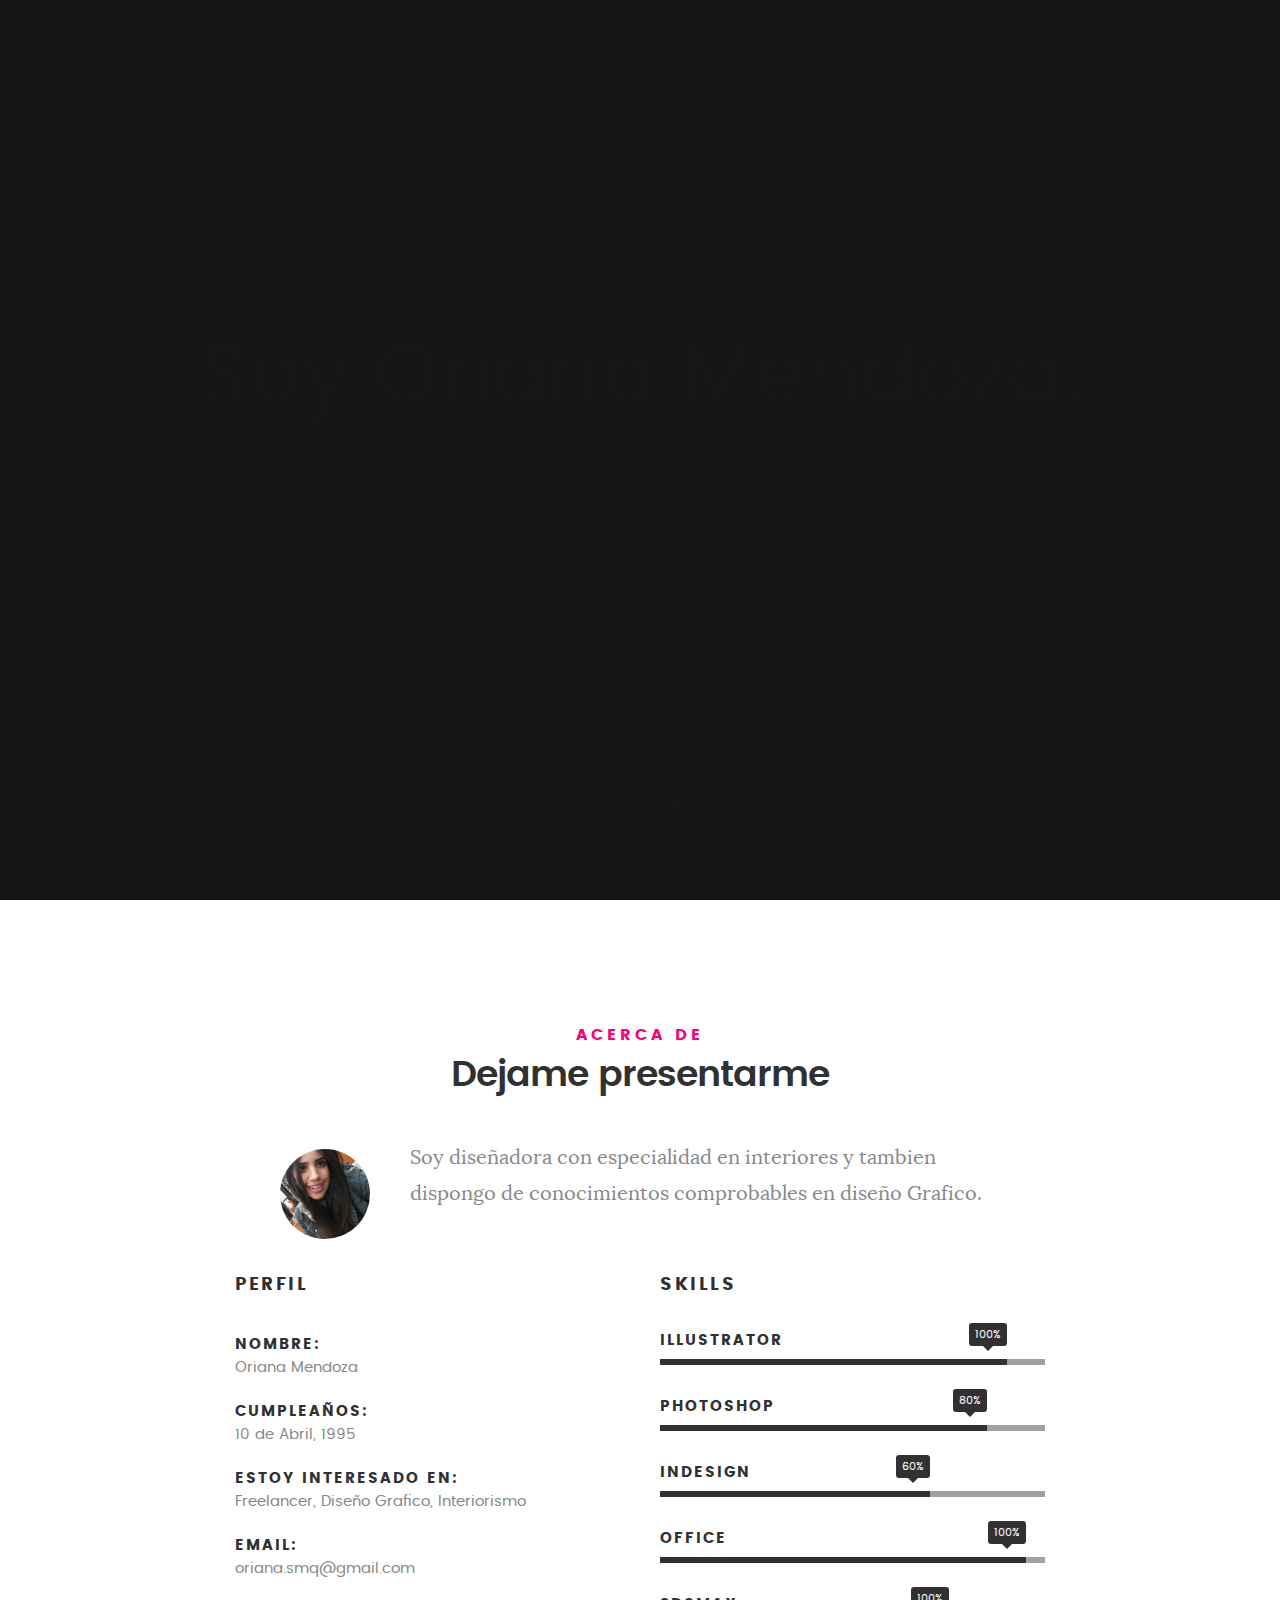
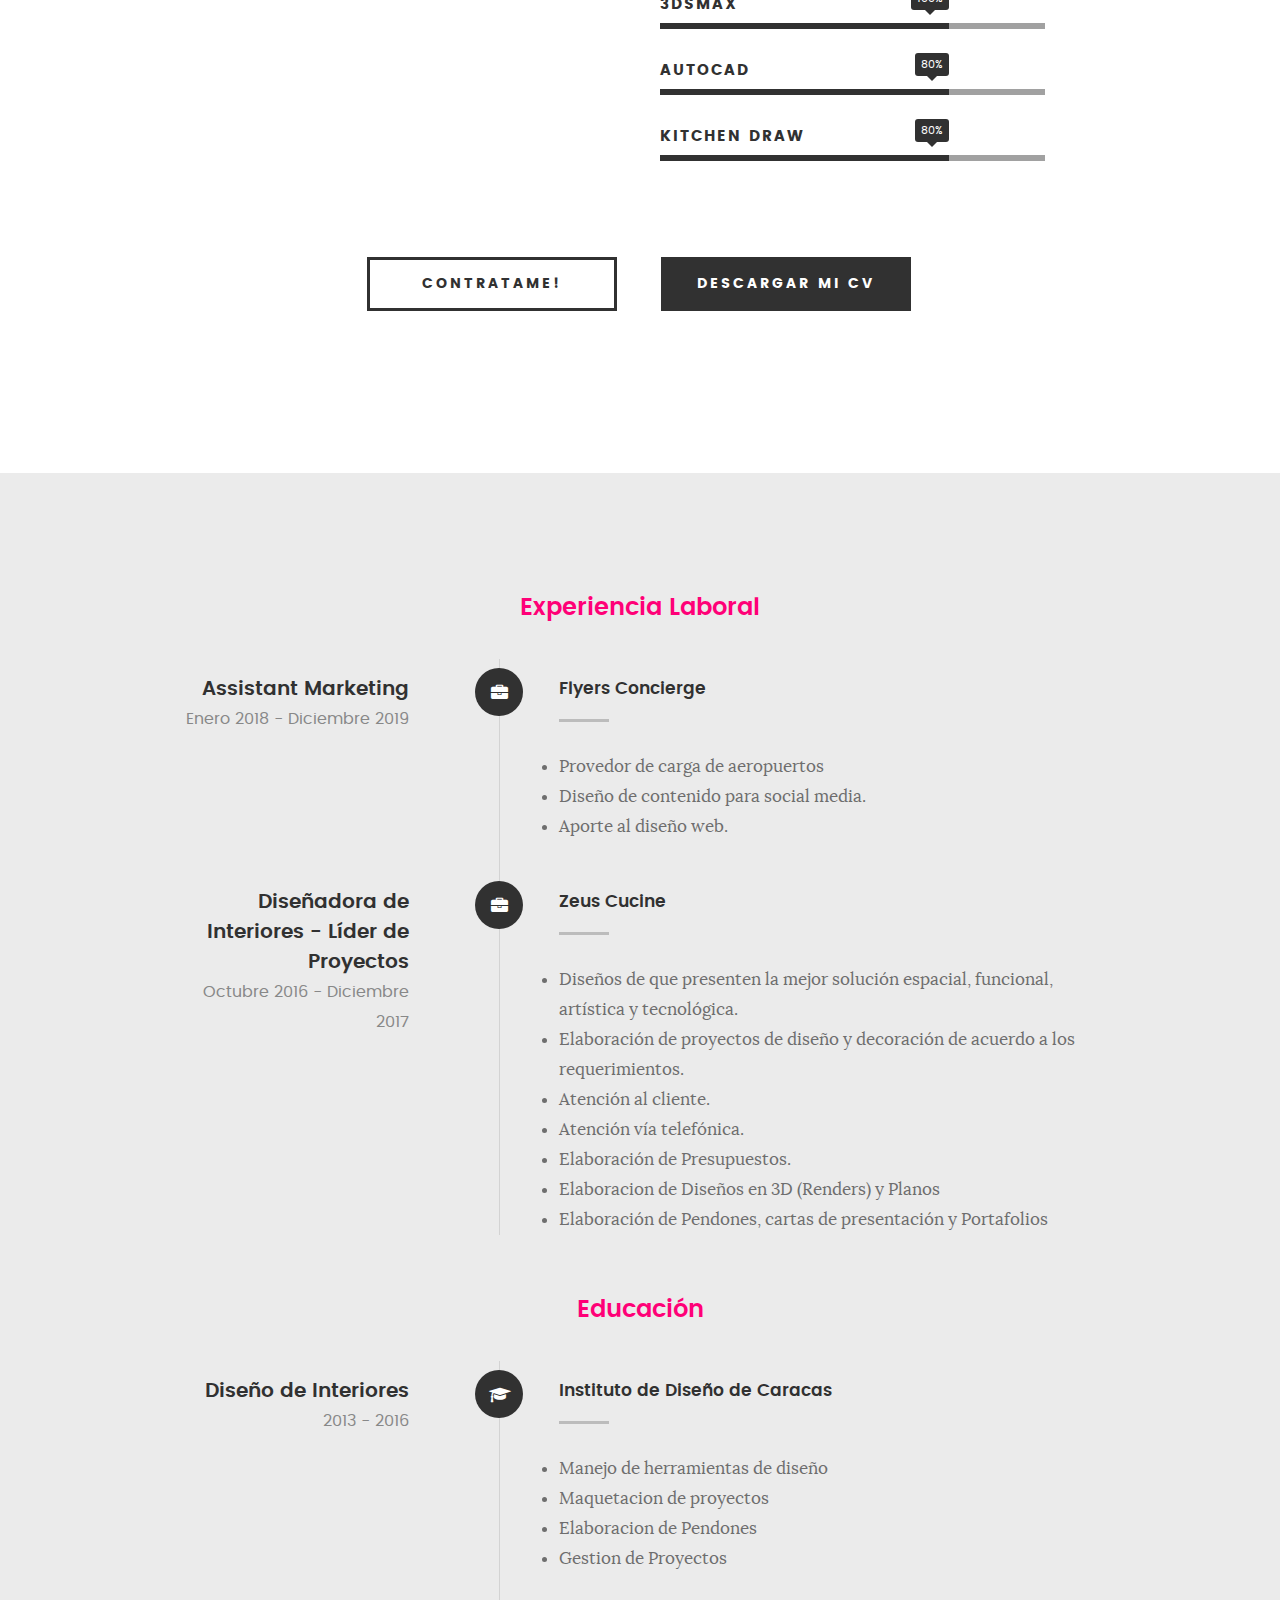
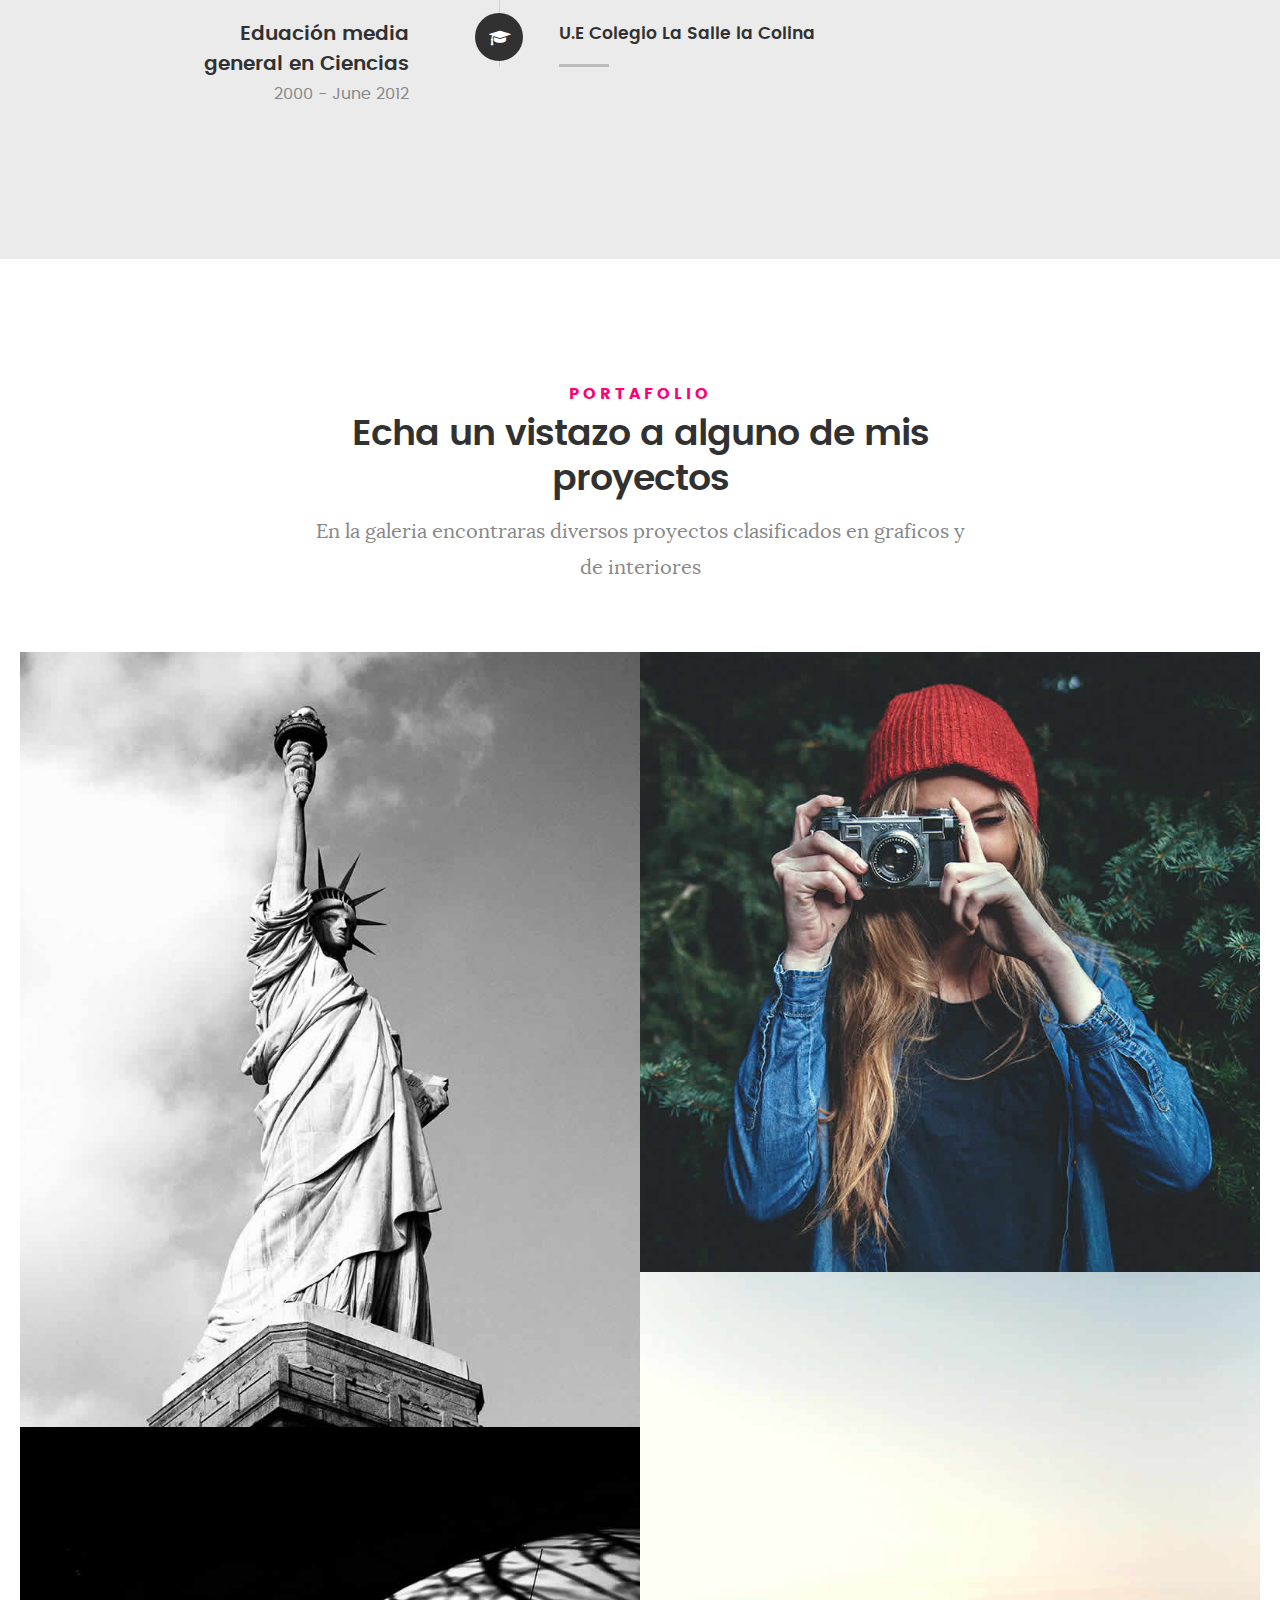
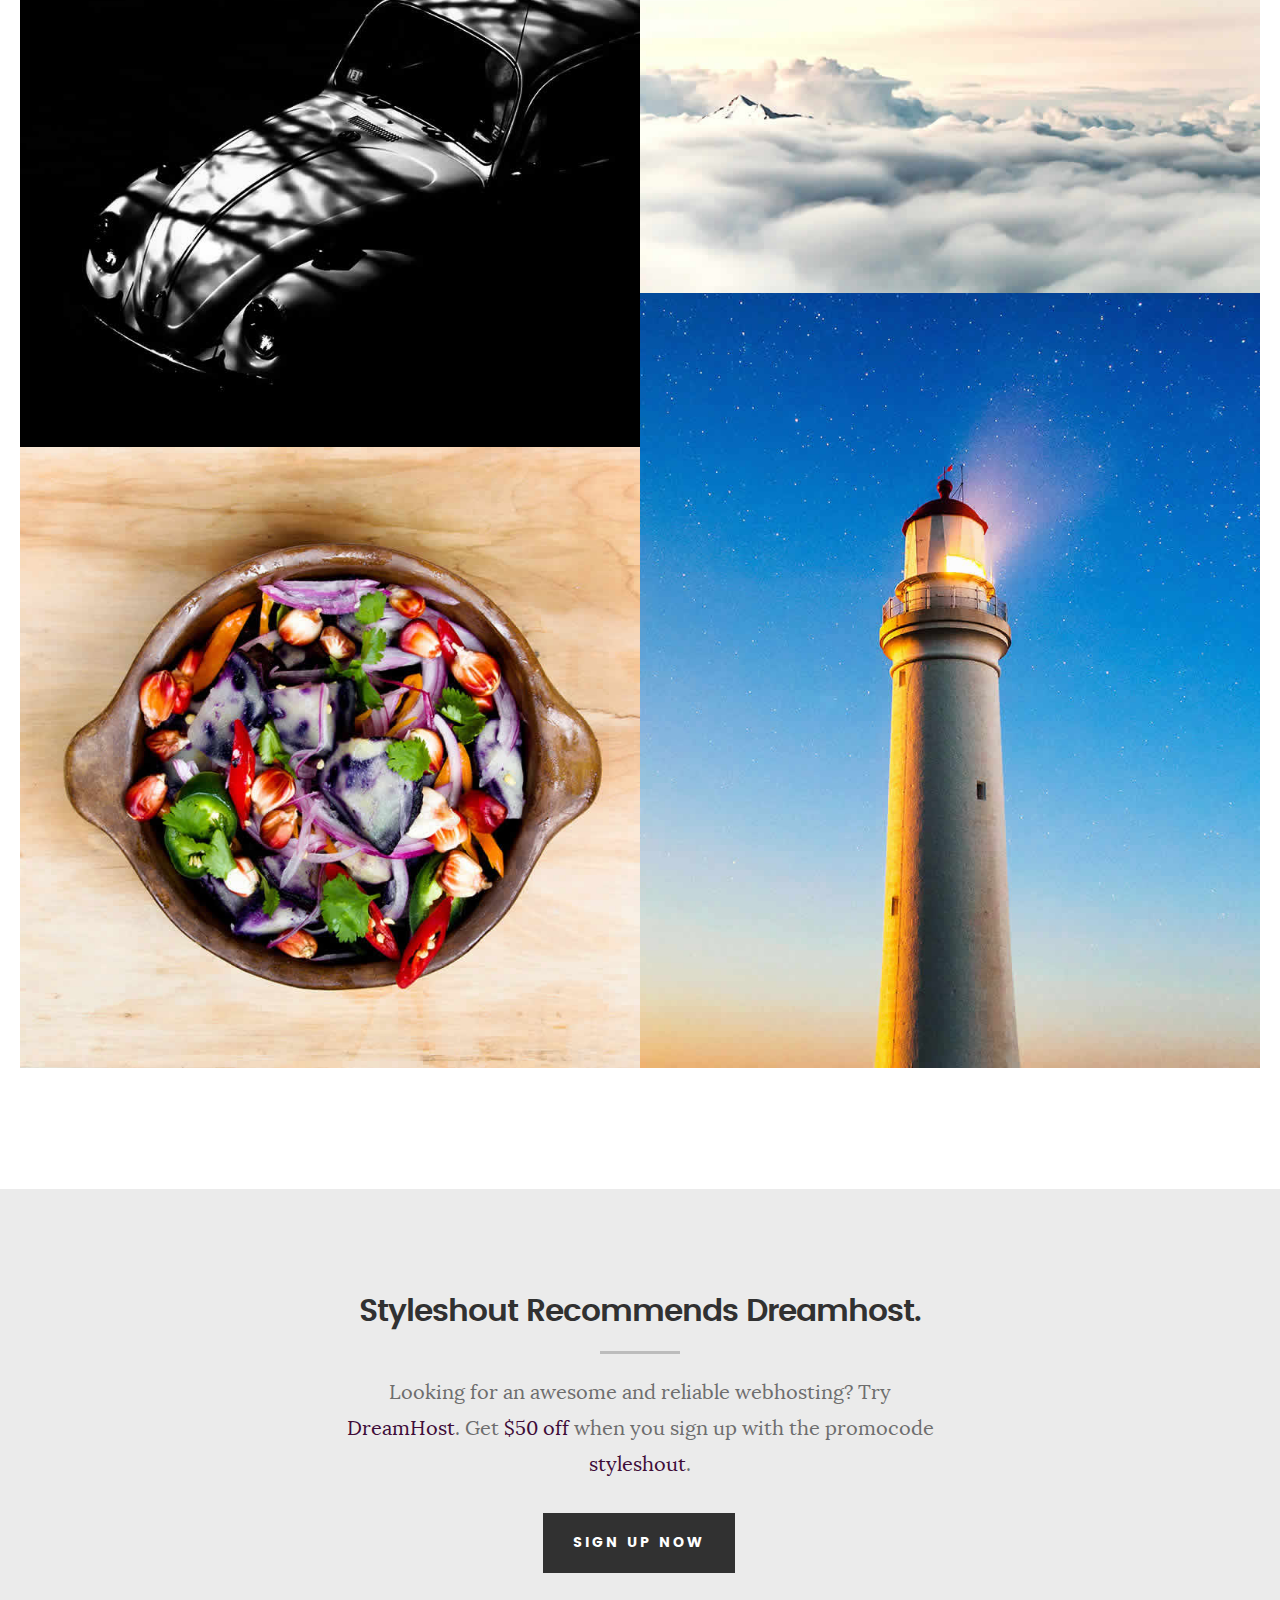
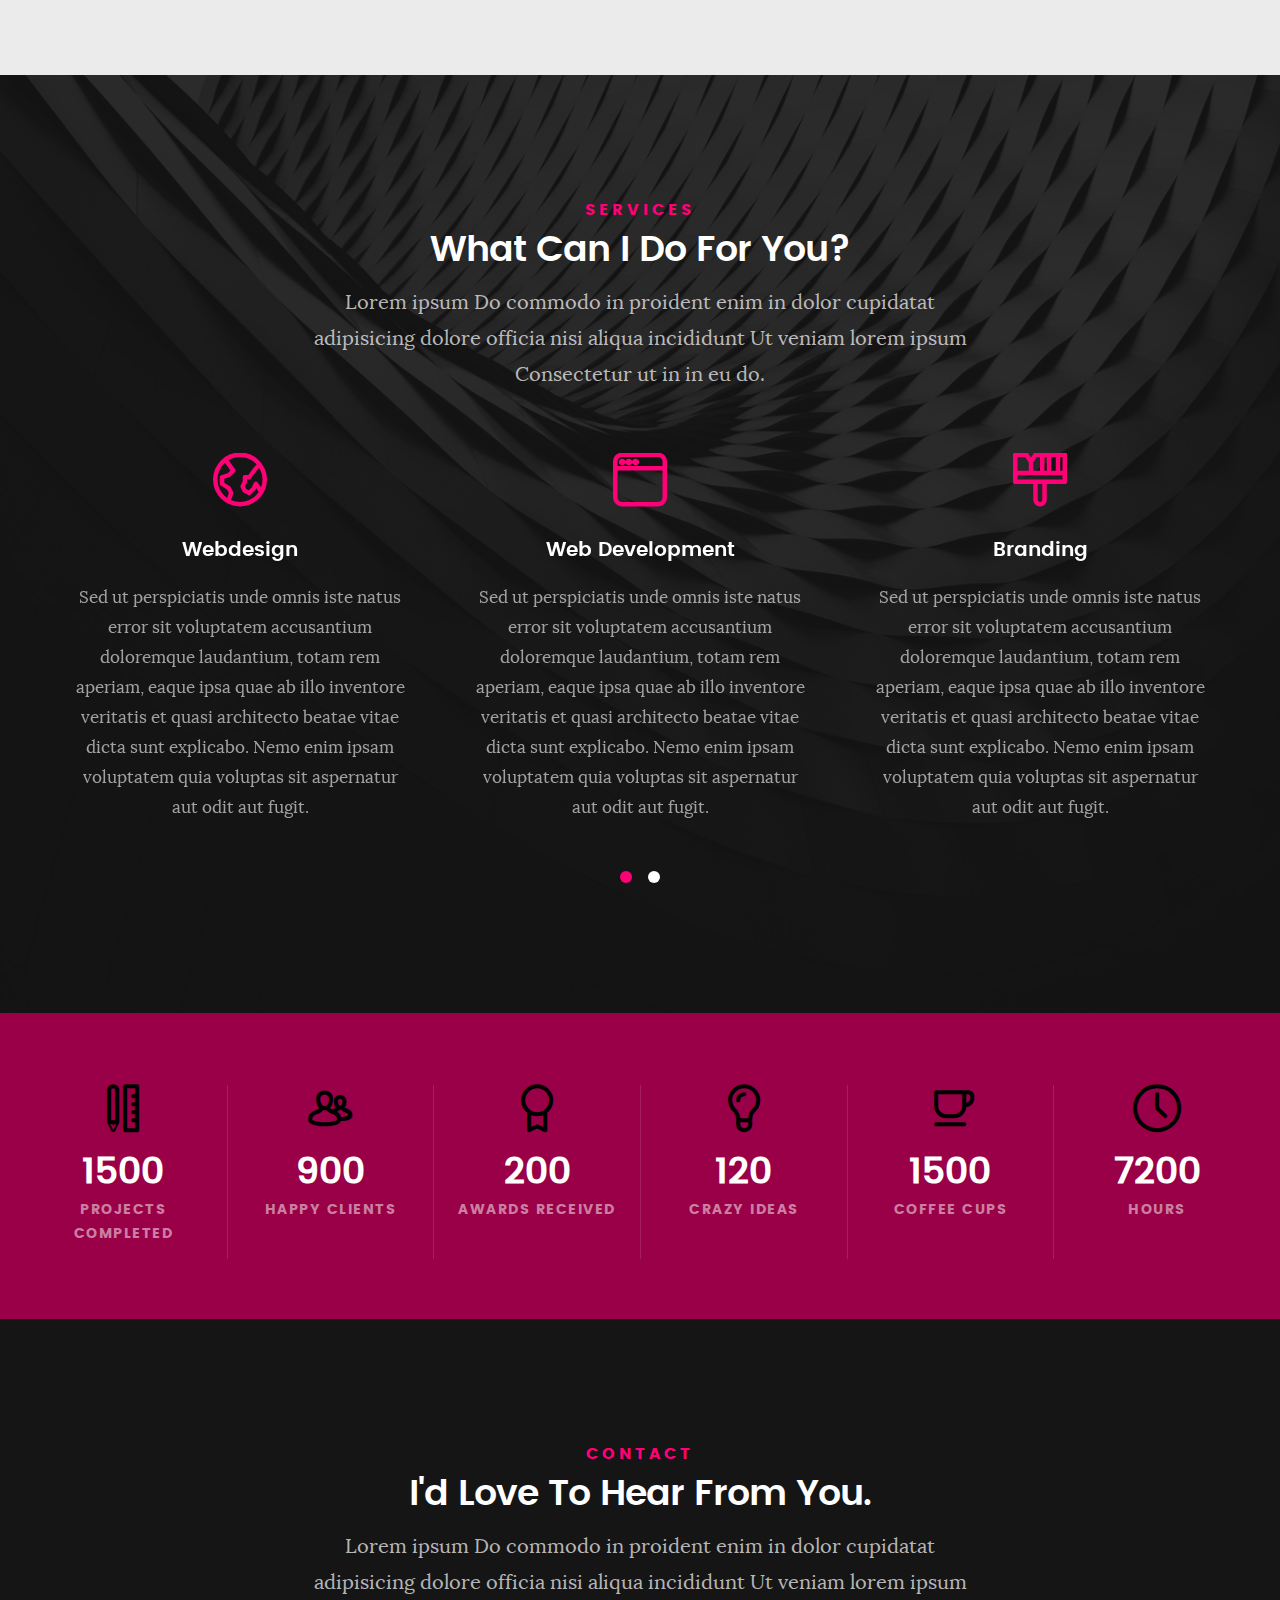
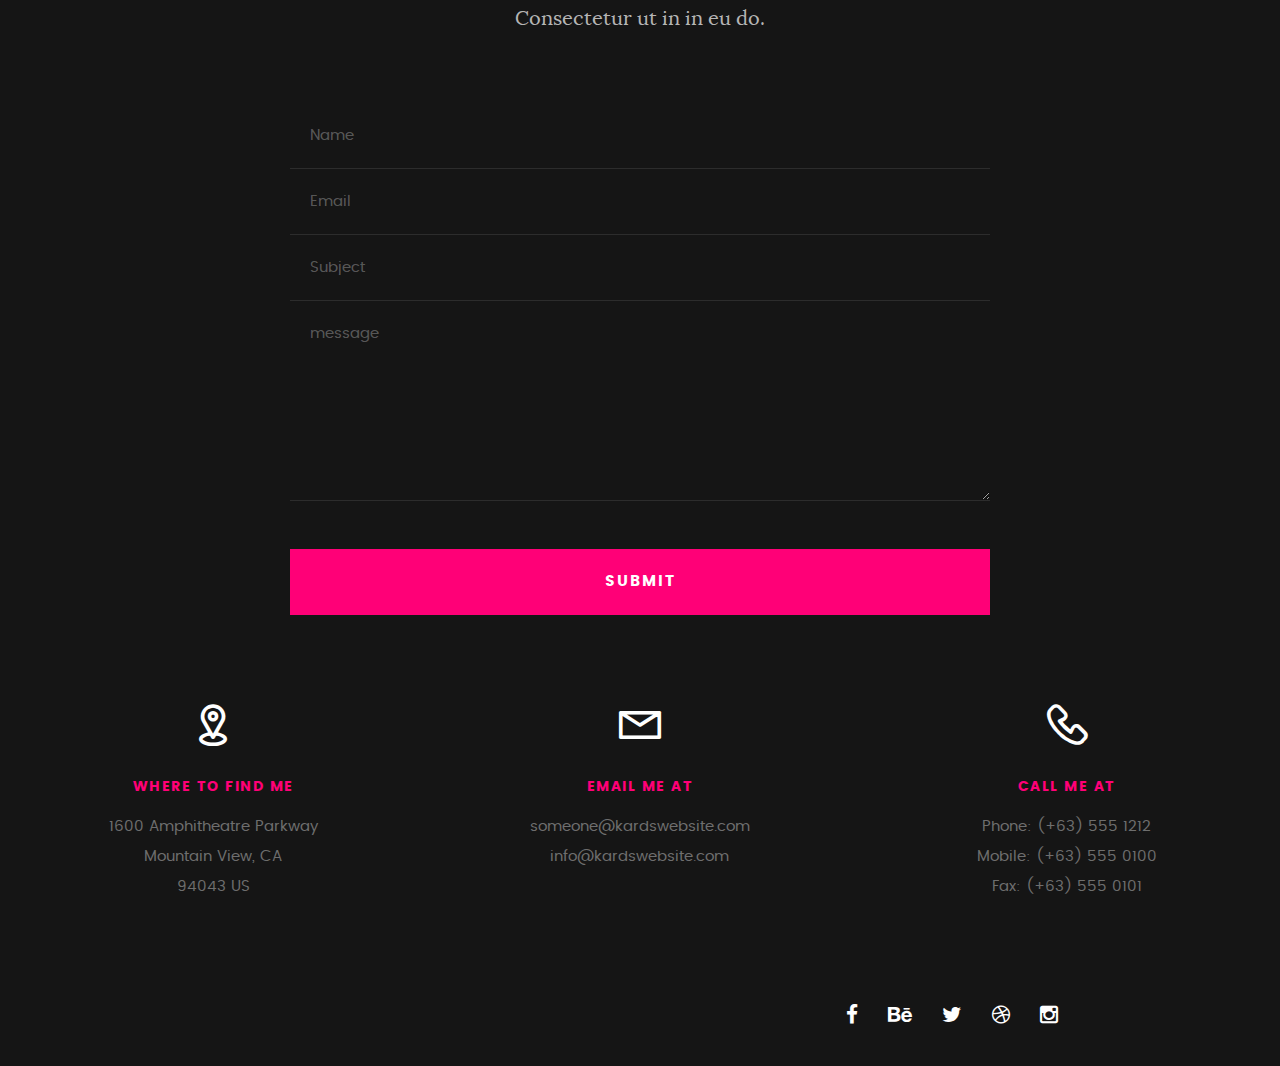
==== commit b97e91d5: "update" ====
--- a/index.html
+++ b/index.html
@@ -28,7 +28,8 @@
 
    <!-- favicons
 	================================================== -->
-	<link rel="" type="image/png" href="">
+	<link rel="shortcut icon" type="" href="favicon.png">
+
 
 </head>
 
@@ -52,9 +53,9 @@
 						<li><a class="smoothscroll"  href="#about" title="">Acerca de</a></li>
 						<li><a class="smoothscroll"  href="#resume" title="">Resume</a></li>
 						<li><a class="smoothscroll"  href="#portfolio" title="">Portafolio</a></li>
-						<li><a class="smoothscroll"  href="#services" title="">Services</a></li>					
-						<li><a class="smoothscroll"  href="#contact" title="">Contact</a></li>	
-						<li><a href="styles.html" title="">Style Demo</a></li>				
+						<li><a class="smoothscroll"  href="#services" title="">Servicios</a></li>					
+						<li><a class="smoothscroll"  href="#contact" title="">Contacto</a></li>	
+					<!--	<li><a href="styles.html" title="">Style Demo</a></li>				-->
 					</ul>
 				</nav>    		
    		</div> <!-- /top-bar --> 
@@ -77,7 +78,7 @@
 	   			<h1>Soy Oriana Mendoza.</h1>
 
 	   			<p class="intro-position">
-	   				<span>Diseñadora de Interiores</span>
+	   				<span>Diseñadora de Interiores - Grafico</span>
 	   				<span></span> 
 	   			</p>
 
@@ -90,9 +91,9 @@
 
    	<ul class="intro-social">        
          <!--	<li><a href="#"><i class="fa fa-facebook"></i></a></li> -->
-         <li><a href="#"><i class="fa fa-behance"></i></a></li>
-         <!-- <li><a href="#"><i class="fa fa-twitter"></i></a></li> -->
-         <li><a href="#"><i class="fa fa-dribbble"></i></a></li>
+         <li><a href="https://www.behance.net/orianamendoza"><i class="fa fa-behance"></i></a></li>
+         <!-- <li><a href="#"><i class="fa fa-twitter"></i></a></li> 
+         <!-- <li><a href="#"><i class="fa fa-dribbble"></i></a></li> -->
          <li><a href="https://www.instagram.com/orianamdesign/"><i class="fa fa-instagram"></i></a></li>
       </ul> <!-- /intro-social -->      	
 
@@ -107,13 +108,15 @@
    		<div class="col-twelve">
 
    			<h5>Acerca de</h5>
-   			<h1>Let me introduce myself.</h1>
+   			<h1>Dejame presentarme</h1>
 
    			<div class="intro-info">
 
-   				<img src="images/profile-pic.jpg" alt="Profile Picture">
-
-   				<p class="lead">Lorem ipsum Exercitation culpa qui dolor consequat exercitation fugiat laborum ex ea eiusmod ad do aliqua occaecat nisi ad irure sunt id pariatur Duis laboris amet exercitation veniam labore consectetur ea id quis eiusmod.</p>
+   				<img src="images/me.jpg" alt="Profile Picture">
+
+   				<p class="lead">Soy diseñadora con especialidad en interiores y tambien dispongo de conocimientos comprobables
+					   en diseño Grafico. 
+				   </p>
    			</div>   			
 
    		</div>   		
@@ -199,7 +202,7 @@
    	<div class="row button-section">
    		<div class="col-twelve">
    			<a href="#contact" title="Hire Me" class="button stroke smoothscroll">Contratame!</a>
-   			<a href="#" title="Download CV" class="button button-primary">Descargar mi CV</a>
+   			<a href="../inicio/cv.pdf" title="Download CV" class="button button-primary" target="_blank">Descargar mi CV</a>
    		</div>   		
    	</div>
 
@@ -210,16 +213,7 @@
    ================================================== -->
 	<section id="resume" class="grey-section">
 
-		<div class="row section-intro">
-   		<div class="col-twelve">
-
-   			<h5>Currículum</h5>
-   			<h1></h1>
-
-   			<p class="lead">Lorem ipsum Do commodo in proident enim in dolor cupidatat adipisicing dolore officia nisi aliqua incididunt Ut veniam lorem ipsum Consectetur ut in in eu do.</p>
-
-   		</div>   		
-   	</div> <!-- /section-intro--> 
+		
 
    	<div class="row resume-timeline">
 
@@ -330,31 +324,13 @@
 	   				</div>
 
 	   				<div class="timeline-header">
-	   					<h3>Bachelor Degree</h3>
-	   					<p>July 2014 - June 2015</p>
+	   					<h3>Eduación media general en Ciencias</h3>
+	   					<p>2000 - June 2012</p>
 	   				</div>
 
 	   				<div class="timeline-content">
-	   					<h4>State Design University</h4>
-	   					<p>Lorem ipsum Occaecat do esse ex et dolor culpa nisi ex in magna consectetur nisi cupidatat laboris esse eiusmod deserunt aute do quis velit esse sed Ut proident cupidatat nulla esse cillum laborum occaecat nostrud sit dolor incididunt amet est occaecat nisi incididunt.</p>
-	   				</div>
-
-	   			</div> <!-- /timeline-block -->
-
-	   			<div class="timeline-block">
-
-	   				<div class="timeline-ico">
-	   					<i class="fa fa-graduation-cap"></i>
-	   				</div>
-
-	   				<div class="timeline-header">
-	   					<h3>Bachelor Degree</h3>
-	   					<p>May 2013 - June 2014</p>
-	   				</div>
-
-	   				<div class="timeline-content">
-	   					<h4>Design College</h4>
-	   					<p>Lorem ipsum Occaecat do esse ex et dolor culpa nisi ex in magna consectetur nisi cupidatat laboris esse eiusmod deserunt aute do quis velit esse sed Ut proident cupidatat nulla esse cillum laborum occaecat nostrud sit dolor incididunt amet est occaecat nisi incididunt.</p>
+	   					<h4>U.E Colegio La Salle la Colina</h4>
+	   					<p></p>
 	   				</div>
 
 	   			</div> <!-- /timeline-block -->
@@ -375,10 +351,10 @@
 		<div class="row section-intro">
    		<div class="col-twelve">
 
-   			<h5>Portfolio</h5>
-   			<h1>Check Out Some of My Works.</h1>
-
-   			<p class="lead">Lorem ipsum Do commodo in proident enim in dolor cupidatat adipisicing dolore officia nisi aliqua incididunt Ut veniam lorem ipsum Consectetur ut in in eu do.</p>
+   			<h5>Portafolio</h5>
+   			<h1>Echa un vistazo a alguno de mis proyectos</h1>
+
+   			<p class="lead">En la galeria encontraras diversos proyectos clasificados en graficos y de interiores</p>
 
    		</div>   		
    	</div> <!-- /section-intro--> 
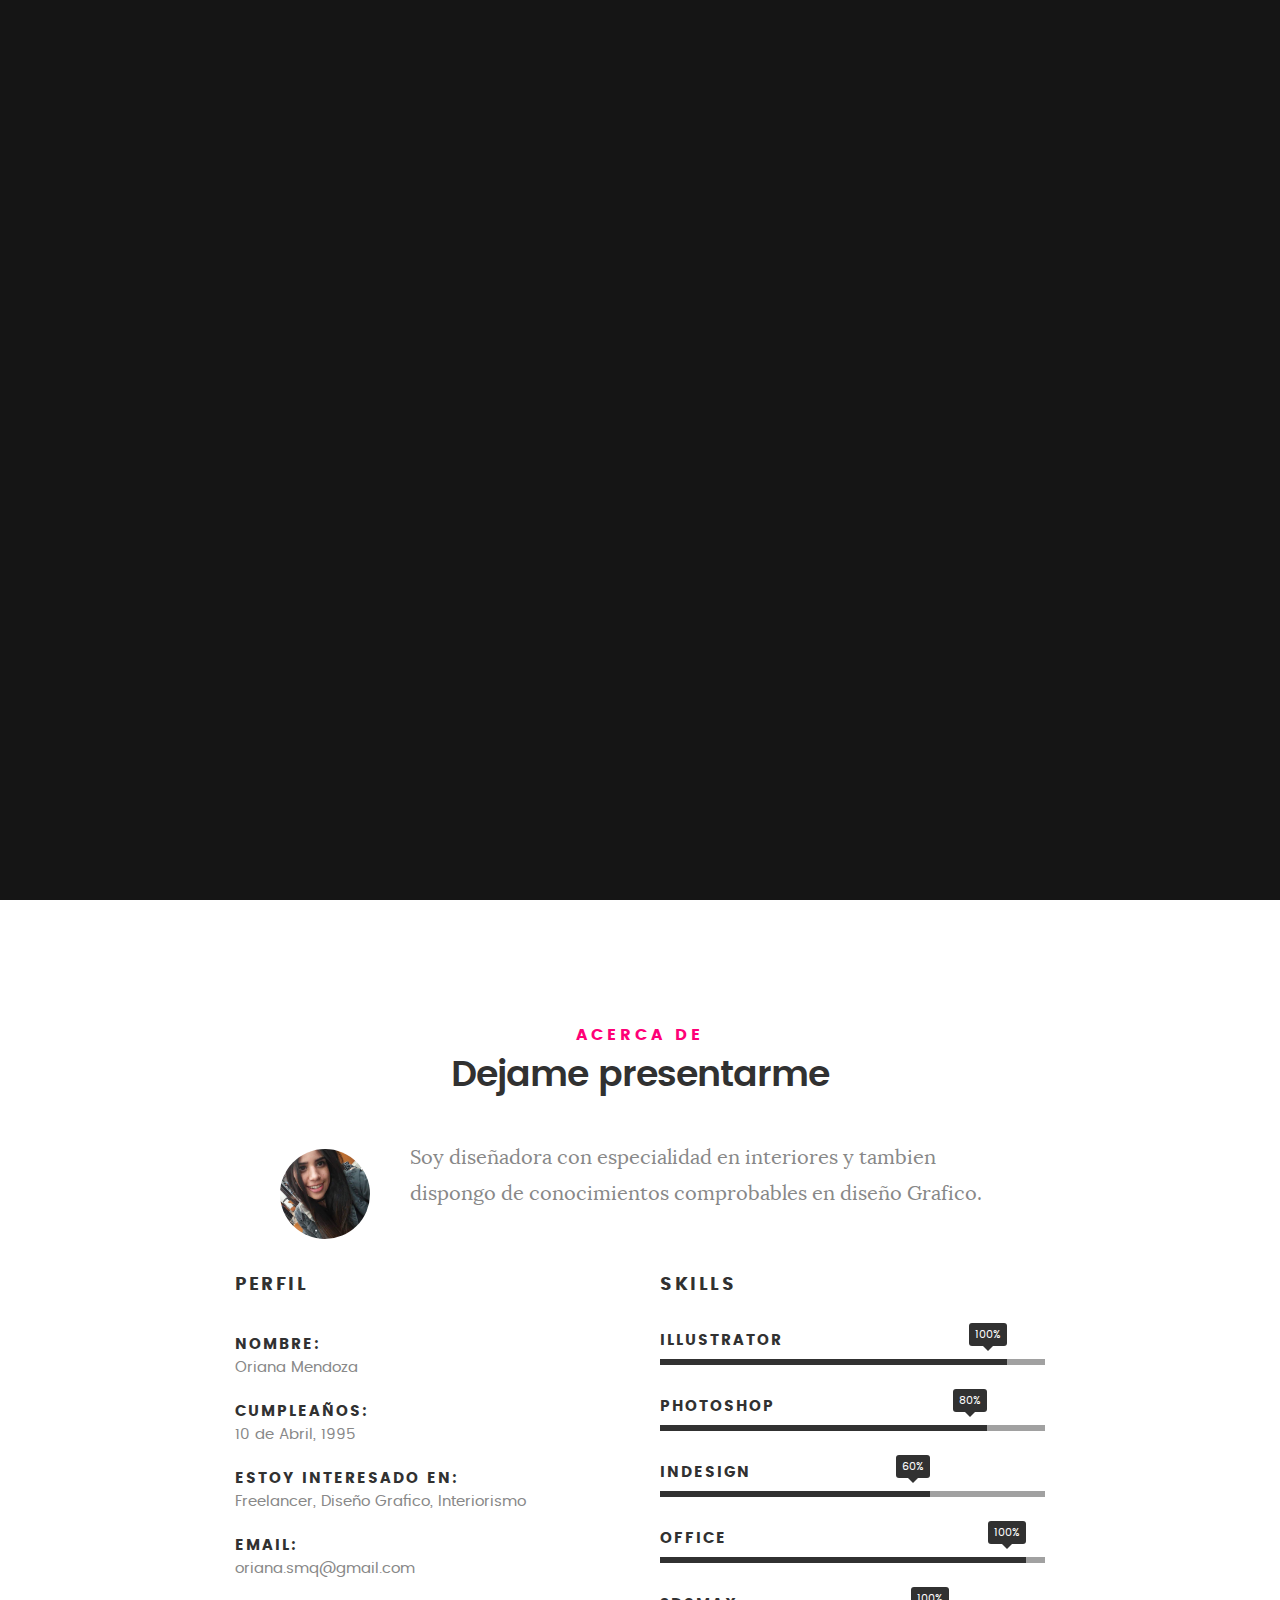
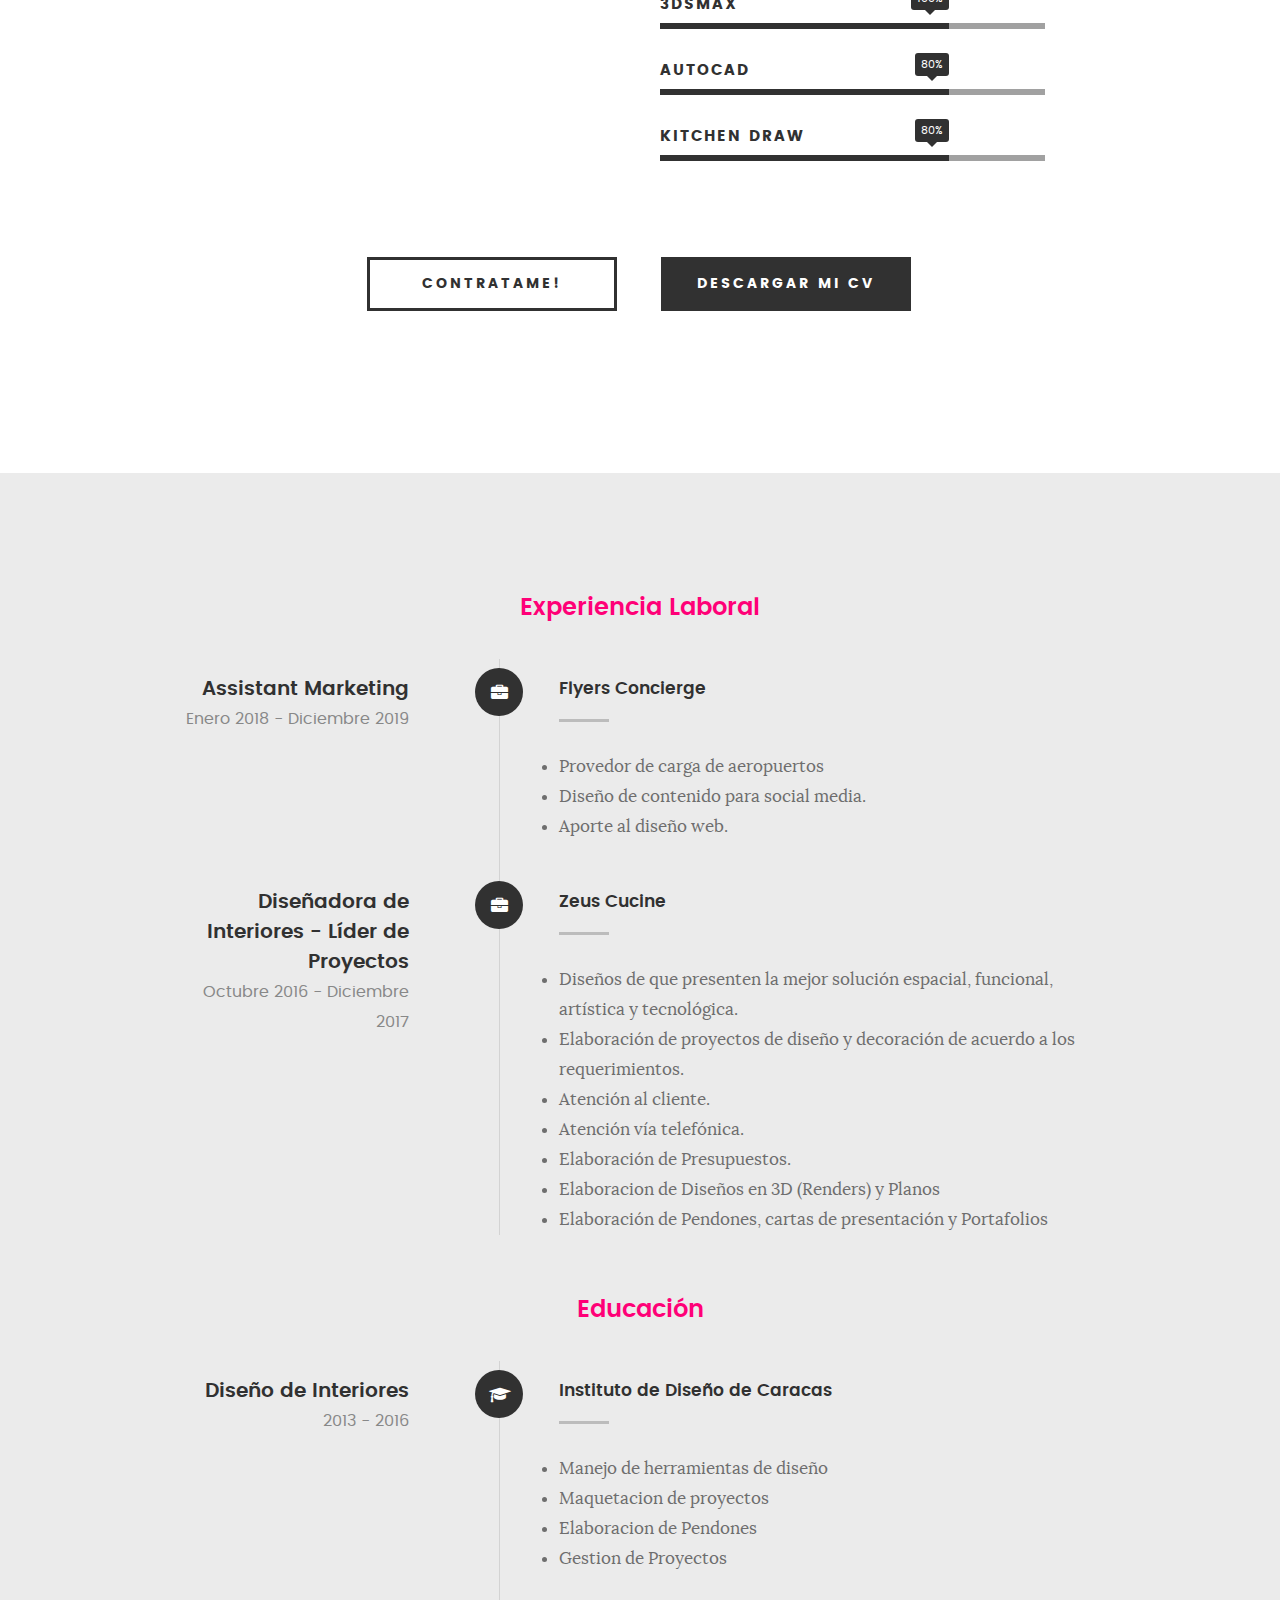
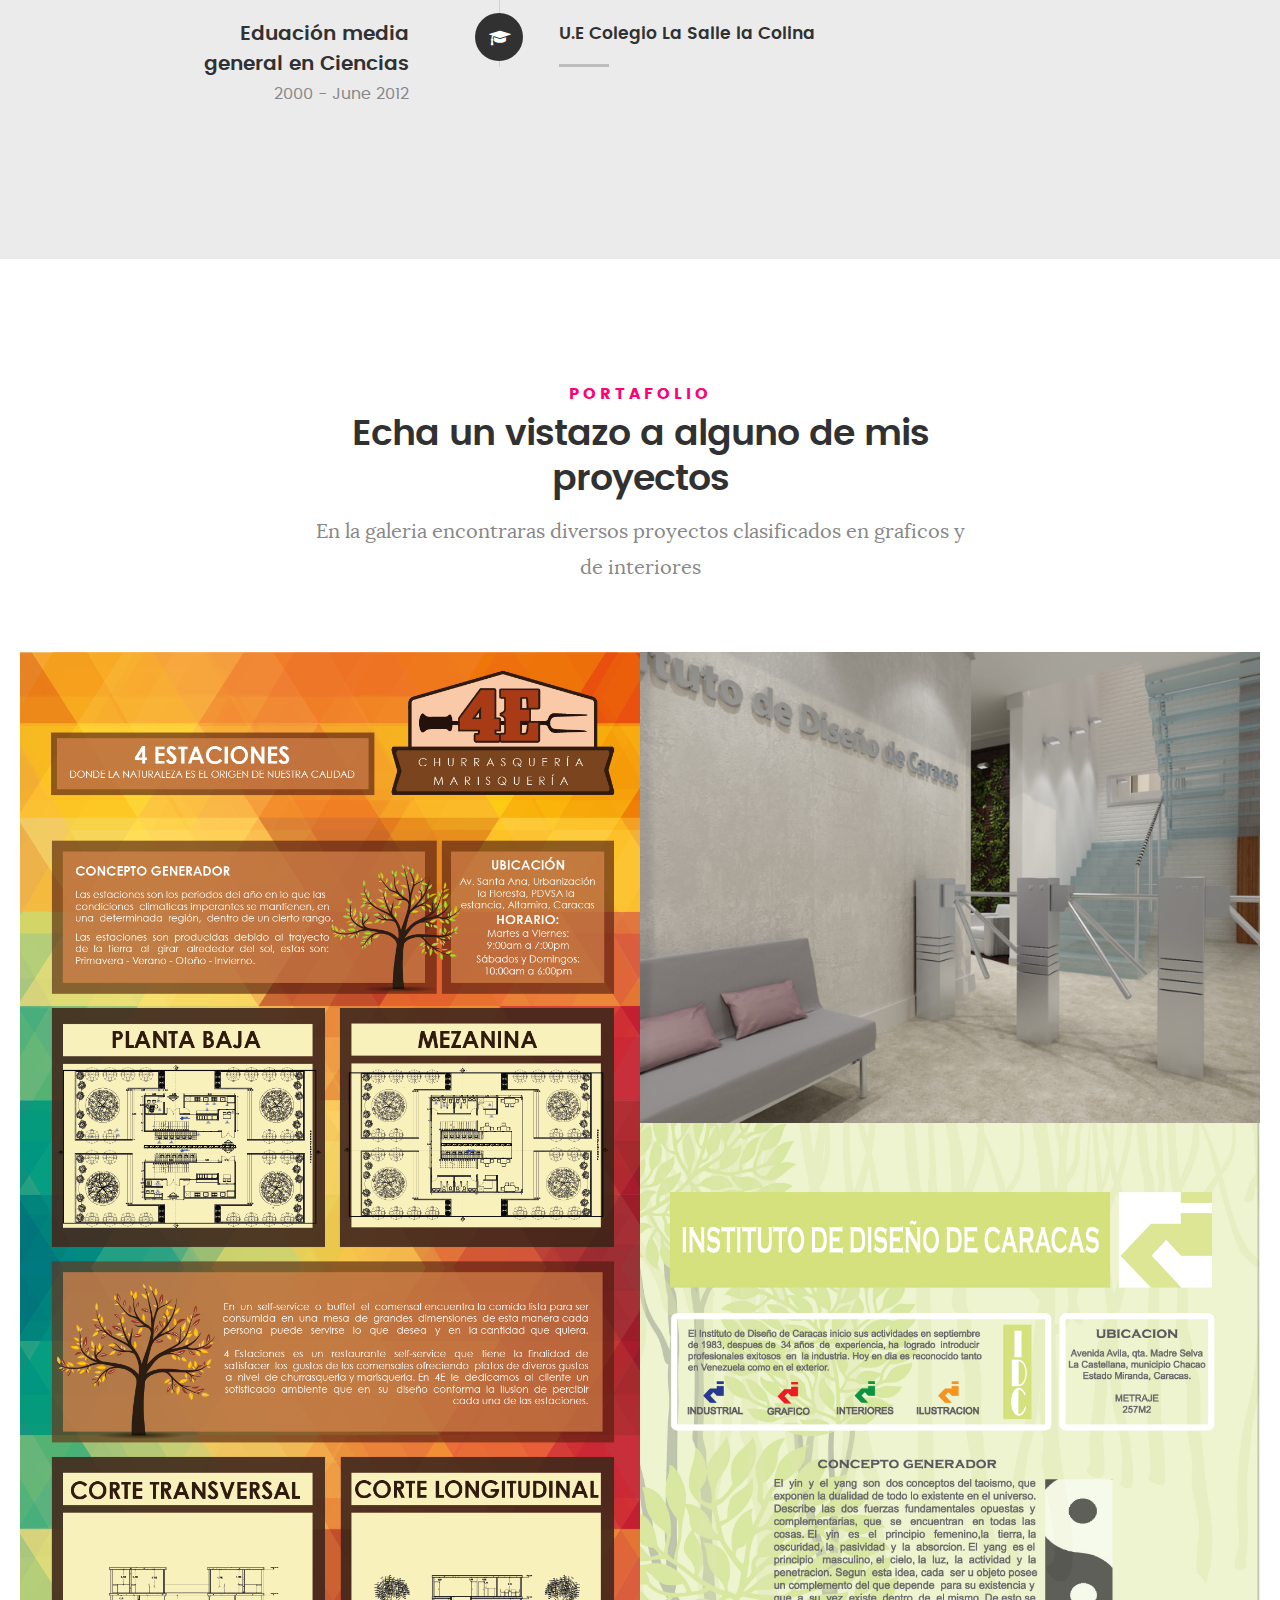
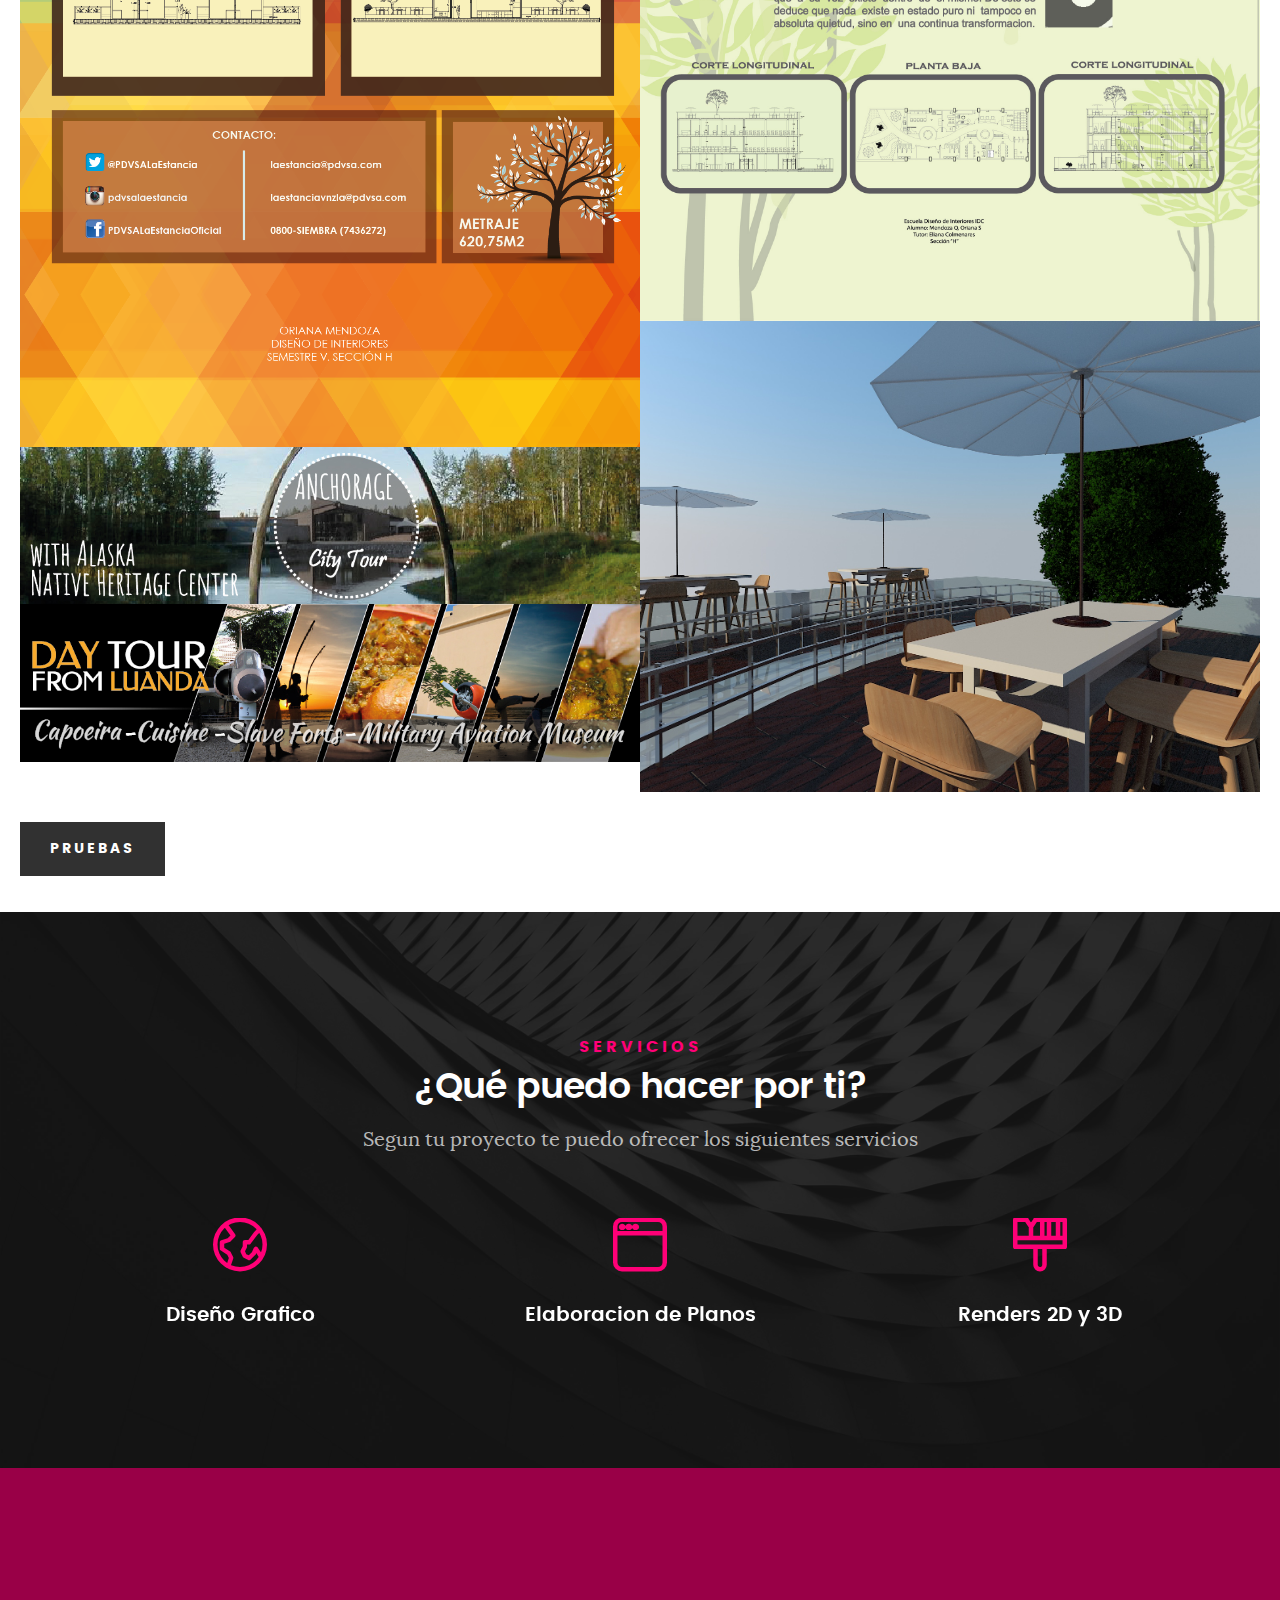
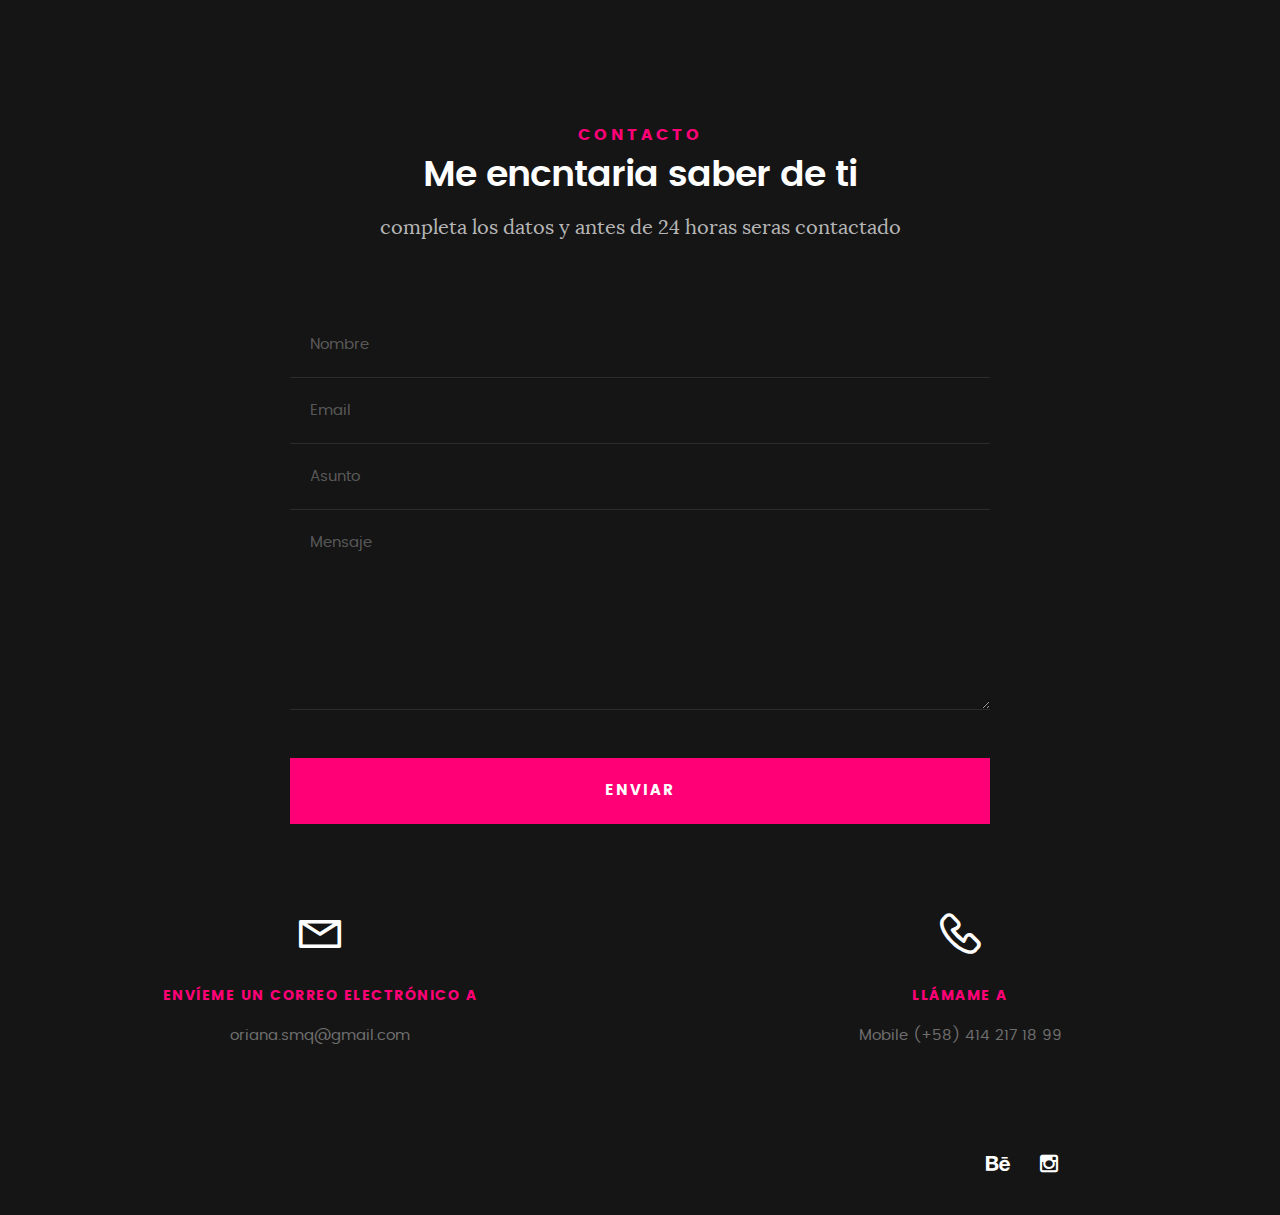
==== commit b1cb7e7c: "portafolio y mas" ====
--- a/index.html
+++ b/index.html
@@ -91,10 +91,10 @@
 
    	<ul class="intro-social">        
          <!--	<li><a href="#"><i class="fa fa-facebook"></i></a></li> -->
-         <li><a href="https://www.behance.net/orianamendoza"><i class="fa fa-behance"></i></a></li>
+         <li><a href="https://www.behance.net/orianamendoza" target="_blank"><i class="fa fa-behance"></i></a></li>
          <!-- <li><a href="#"><i class="fa fa-twitter"></i></a></li> 
          <!-- <li><a href="#"><i class="fa fa-dribbble"></i></a></li> -->
-         <li><a href="https://www.instagram.com/orianamdesign/"><i class="fa fa-instagram"></i></a></li>
+         <li><a href="https://www.instagram.com/orianamdesign/" target="_blank"><i class="fa fa-instagram"></i></a></li>
       </ul> <!-- /intro-social -->      	
 
    </section> <!-- /intro -->
@@ -368,13 +368,13 @@
 
 	         	<div class="bgrid folio-item">
 	               <div class="item-wrap">
-	               	<img src="images/portfolio/liberty.jpg" alt="Liberty">
+	               	<img src="images/portafolio/Pendon/pendon4E.png" alt="Liberty">
 	                  <a href="#modal-01" class="overlay">	                  	           
 	                     <div class="folio-item-table">
 	                     	<div class="folio-item-cell">
-		     					       <h3 class="folio-title">Liberty</h3>	     					    
+		     					       <h3 class="folio-title">Churrasqueria 4E</h3>	     					    
 		     					    	 <span class="folio-types">
-		     					       	  Graphic Design
+		     					       	  Diseño Grafico
 		     					       </span>
 		     					   </div>	                      	
 	                     </div>                    
@@ -384,13 +384,13 @@
 
 	        		<div class="bgrid folio-item">
 	               <div class="item-wrap">
-	               	<img src="images/portfolio/shutterbug.jpg" alt="Shutterbug">
+	               	<img src="images/portafolio/renders/ORI RENDER 1.jpg" alt="Shutterbug">
 	               	<a href="#modal-02" class="overlay">              		                  
 	                     <div class="folio-item-table">
 	                     	<div class="folio-item-cell">
-	                     		<h3 class="folio-title">Shutterbug</h3>	     					    
+	                     		<h3 class="folio-title">Entrada Principal - Instituto de diseño de Caracas</h3>	     					    
 		     					    	<span class="folio-types">
-		     					       	  Web Design
+		     					       	  Render
 		     					      </span>		     		
 		     					   </div> 	                      	
 	                     </div>                    
@@ -400,13 +400,13 @@
 
 	            <div class="bgrid folio-item">
 	               <div class="item-wrap">
-	               	<img src="images/portfolio/clouds.jpg"alt="Clouds">
+	               	<img src="images/portafolio/Pendon/Pendon idc.jpg"alt="Clouds">
 	                  <a href="#modal-03" class="overlay">             		                  
 	                     <div class="folio-item-table">
 	                     	<div class="folio-item-cell">
-	                     		<h3 class="folio-title">Clouds</h3>	     					    
+	                     		<h3 class="folio-title">Instituto de Diseño de Caracas</h3>	     					    
 		     					    	<span class="folio-types">
-		     					       	  Web Design
+		     					       	  Pendon
 		     					      </span>		     		
 		     					   </div> 	                      	
 	                     </div>                    
@@ -416,13 +416,13 @@
 
 	            <div class="bgrid folio-item">
 	               <div class="item-wrap">
-	               	<img src="images/portfolio/beetle.jpg" alt="Beetle">
+	               	<img src="images/portafolio/renders/terraza.jpg" alt="Beetle">
 	                  <a href="#modal-04" class="overlay">                  	                 
 	                     <div class="folio-item-table">
 	                     	<div class="folio-item-cell">
-	                     		<h3 class="folio-title">Beetle</h3>	     					    
+	                     		<h3 class="folio-title">Terraza Universidad</h3>	     					    
 		     					    	<span class="folio-types">
-		     					       	  Branding
+		     					       	  Render
 		     					      </span>		     		
 		     					   </div>  	                      	
 	                     </div>                    
@@ -432,13 +432,13 @@
 
 	        		<div class="bgrid folio-item">
 	               <div class="item-wrap">
-	               	<img src="images/portfolio/lighthouse.jpg" alt="Lighthouse">
+	               	<img src="images/portafolio/Banners/ANC - ANCHORAGE CITY TOUR_Mesa de trabajo 1.jpg" alt="Lighthouse">
 	                  <a href="#modal-05" class="overlay">             		                  
 	                     <div class="folio-item-table">
 	                     	<div class="folio-item-cell">
-	                     		<h3 class="folio-title">Lighthouse</h3>	     					    
+	                     		<h3 class="folio-title">Banner Promocional</h3>	     					    
 		     					    	<span class="folio-types">
-		     					       	  Web Development
+		     					       	  Banner
 		     					      </span>		     		
 		     					   </div> 	                      	
 	                     </div>                    
@@ -448,13 +448,13 @@
 
 	            <div class="bgrid folio-item">
 	               <div class="item-wrap">
-	               	<img src="images/portfolio/salad.jpg" alt="Salad">
+	               	<img src="images/portafolio/Banners/LAD - CAPOEIRA CUISINE1.jpg" alt="Salad">
 	                  <a href="#modal-06" class="overlay">
 	                     <div class="folio-item-table">
 	                     	<div class="folio-item-cell">
-	                     		<h3 class="folio-title">Salad</h3>	     					    
+	                     		<h3 class="folio-title">Banner Promocional</h3>	     					    
 		     					    	<span class="folio-types">
-		     					       	  Branding
+		     					       	  Banner
 		     					      </span>		     		
 		     					   </div>	                      	
 	                     </div>                    
@@ -467,122 +467,124 @@
 	            <div id="modal-01" class="popup-modal slider mfp-hide">	
 
 				     	<div class="media">
-				     		<img src="images/portfolio/modals/m-liberty.jpg" alt="" />
+				     		<img src="images/portafolio/Pendon/pendon4E.png" alt="" />
 				     	</div>      	
 
+						 <div class="description-box">
+							<h4>Brochure Churrasqueria 4E</h4>		      
+							<p>Ilustracion informativa de la churrasqueria</p>
+  
+							<div class="categories">Pendon</div>			               
+						 </div>
+  
+					   <div class="link-box">
+						  <a href="https://www.behance.net/orianamendoza">Detalles</a>
+							<a href="#" class="popup-modal-dismiss">Cerrar</a>
+					   </div>		      		      
+
+				   </div> <!-- /modal-01 -->
+
+				   <div id="modal-02" class="popup-modal slider mfp-hide">	
+
+				     	<div class="media">
+				     		<img src="images/portafolio/renders/ORI RENDER 1.jpg" alt="" />
+				     	</div>      	
+
 					   <div class="description-box">
-					      <h4>Liberty</h4>		      
-					      <p>Proin gravida nibh vel velit auctor aliquet. Aenean sollicitudin, lorem quis bibendum auctor, nisi elit consequat ipsum, nec sagittis sem nibh id elit.</p>
-
-					      <div class="categories">Web Development</div>			               
+					      <h4>Entrada Principal - Instituto de Diseño de Caracas</h4>		      
+					      <p>Propuesta para la remodelacion del instituto</p>
+
+					      <div class="categories">Pendon</div>			               
 					   </div>
 
 			         <div class="link-box">
-			            <a href="http://www.behance.net">Details</a>
-					      <a href="#" class="popup-modal-dismiss">Close</a>
+			            <a href="https://www.behance.net/orianamendoza">Detalles</a>
+					      <a href="#" class="popup-modal-dismiss">Cerrar</a>
 			         </div>		      
 
-				   </div> <!-- /modal-01 -->
-
-				   <div id="modal-02" class="popup-modal slider mfp-hide">	
+				   </div> <!-- /modal-02 -->
+
+				   <div id="modal-03" class="popup-modal slider mfp-hide">	
 
 				     	<div class="media">
-				     		<img src="images/portfolio/modals/m-shutterbug.jpg" alt="" />
+				     		<img src="images/portafolio/Pendon/Pendon idc.jpg" alt="" />
 				     	</div>      	
 
 					   <div class="description-box">
-					      <h4>Shutterbug</h4>		      
-					      <p>Proin gravida nibh vel velit auctor aliquet. Aenean sollicitudin, lorem quis bibendum auctor, nisi elit consequat ipsum, nec sagittis sem nibh id elit.</p>
-
-					      <div class="categories">Web Design</div>			               
+					      <h4>Pendon ilustrativo Insituto de Diseño de Caracas</h4>		      
+					      <p></p>
+
+					      <div class="categories">Pendon</div>			               
 					   </div>
 
 			         <div class="link-box">
-			            <a href="http://www.behance.net">Details</a>
-					      <a href="#" class="popup-modal-dismiss">Close</a>
+			            <a href="https://www.behance.net/orianamendoza">Detalles</a>
+					      <a href="#" class="popup-modal-dismiss">Cerrar</a>
 			         </div>		      
 
-				   </div> <!-- /modal-02 -->
-
-				   <div id="modal-03" class="popup-modal slider mfp-hide">	
+				   </div> <!-- /modal-03 -->
+
+				   <div id="modal-04" class="popup-modal slider mfp-hide">	
 
 				     	<div class="media">
-				     		<img src="images/portfolio/modals/m-clouds.jpg" alt="" />
+				     		<img src="images/portafolio/renders/terraza.jpg" alt="" />
 				     	</div>      	
 
 					   <div class="description-box">
-					      <h4>Clouds</h4>		      
-					      <p>Proin gravida nibh vel velit auctor aliquet. Aenean sollicitudin, lorem quis bibendum auctor, nisi elit consequat ipsum, nec sagittis sem nibh id elit.</p>
-
-					      <div class="categories">Web Design</div>			               
+					      <h4>Terraza Instituto de Diseño de Caracas</h4>		      
+					      <p>Propuesta para la remodelacion del instituto</p>
+
+					      <div class="categories">Render</div>			               
 					   </div>
 
 			         <div class="link-box">
-			            <a href="http://www.behance.net">Details</a>
-					      <a href="#" class="popup-modal-dismiss">Close</a>
+			            <a href="https://www.behance.net/orianamendoza">Detalles</a>
+					      <a href="#" class="popup-modal-dismiss">Cerrar</a>
 			         </div>		      
 
-				   </div> <!-- /modal-03 -->
-
-				   <div id="modal-04" class="popup-modal slider mfp-hide">	
+				   </div> <!-- /modal-04 -->
+
+				   <div id="modal-05" class="popup-modal slider mfp-hide">	
 
 				     	<div class="media">
-				     		<img src="images/portfolio/modals/m-beetle.jpg" alt="" />
+				     		<img src="images/portafolio/Banners/ANC - ANCHORAGE CITY TOUR_Mesa de trabajo 1.jpg" alt="" />
 				     	</div>      	
 
 					   <div class="description-box">
-					      <h4>Beetle</h4>		      
-					      <p>Proin gravida nibh vel velit auctor aliquet. Aenean sollicitudin, lorem quis bibendum auctor, nisi elit consequat ipsum, nec sagittis sem nibh id elit.</p>
-
-					      <div class="categories">Branding</div>			               
+					      <h4>Banner Promocional - Aero puerto Ted Stevens Anchorage</h4>		      
+					      <p>Banner creado para ser añadido en aplicacion de viajes.</p>
+
+					      <div class="categories">Banner</div>			               
 					   </div>
 
 			         <div class="link-box">
-			            <a href="http://www.behance.net">Details</a>
-					      <a href="#" class="popup-modal-dismiss">Close</a>
+			            <a href="https://www.behance.net/gallery/91111425/Flyers" target="_blank">Detalles</a>
+					      <a href="#" class="popup-modal-dismiss">Cerrar</a>
 			         </div>		      
 
-				   </div> <!-- /modal-04 -->
-
-				   <div id="modal-05" class="popup-modal slider mfp-hide">	
+				   </div> <!-- /modal-05 -->
+
+				   <div id="modal-06" class="popup-modal slider mfp-hide">	
 
 				     	<div class="media">
-				     		<img src="images/portfolio/modals/m-lighthouse.jpg" alt="" />
+				     		<img src="images/portafolio/Banners/LAD - CAPOEIRA CUISINE1.jpg" alt="" />
 				     	</div>      	
 
 					   <div class="description-box">
-					      <h4>Lighthouse</h4>		      
-					      <p>Proin gravida nibh vel velit auctor aliquet. Aenean sollicitudin, lorem quis bibendum auctor, nisi elit consequat ipsum, nec sagittis sem nibh id elit.</p>
-
-					      <div class="categories">Web Development</div>			               
+					      <h4>Banner Promocional - Aeropuerto  Quatro de Fevereiro</h4>		      
+					      <p>Banner creado para ser añadido en aplicacion de viajes.</p>
+
+					      <div class="categories">Banner</div>			               
 					   </div>
 
 			         <div class="link-box">
-			            <a href="http://www.behance.net">Details</a>
-					      <a href="#" class="popup-modal-dismiss">Close</a>
+			            <a href="https://www.behance.net/gallery/91111425/Flyers" target="_blank">Detalles</a>
+					      <a href="#" class="popup-modal-dismiss">Cerrar</a>
 			         </div>		      
 
-				   </div> <!-- /modal-05 -->
-
-				   <div id="modal-06" class="popup-modal slider mfp-hide">	
-
-				     	<div class="media">
-				     		<img src="images/portfolio/modals/m-salad.jpg" alt="" />
-				     	</div>      	
-
-					   <div class="description-box">
-					      <h4>Salad</h4>		      
-					      <p>Proin gravida nibh vel velit auctor aliquet. Aenean sollicitudin, lorem quis bibendum auctor, nisi elit consequat ipsum, nec sagittis sem nibh id elit.</p>
-
-					      <div class="categories">Branding</div>			               
-					   </div>
-
-			         <div class="link-box">
-			            <a href="http://www.behance.net">Details</a>
-					      <a href="#" class="popup-modal-dismiss">Close</a>
-			         </div>		      
-
 				   </div> <!-- /modal-06 -->
+
+				   
 
 
 				   <!-- modal popups - end
@@ -591,37 +593,14 @@
 	         </div> <!-- /portfolio-wrapper --> 
 
    		</div>  <!-- /twelve -->   
-
+		  
    	</div> <!-- /portfolio-content --> 
-		
+	   <div class="col-six tab-full collapse">
+		<br>
+		<a href="https://behance.net/orianamendoza" class="button button-primary"> pruebas</a>
+	 	</div>
 	</section> <!-- /portfolio --> 
 
-
-	<!-- CTA Section
-   ================================================== -->
-	<section id="cta" class="grey-section">
-
-   	<div class="row cta-content">
-
-   		<div class="col-twelve section-ads">  
-
-	     		<h2 class="h01"><a href="http://www.dreamhost.com/r.cgi?287326|STYLESHOUT">Styleshout Recommends Dreamhost.</a></h2>
-
-		      <p class="lead">
-		      Looking for an awesome and reliable webhosting? Try <a href="http://www.dreamhost.com/r.cgi?287326|STYLESHOUT"><span>DreamHost</span></a>.
-				Get <span>$50 off</span> when you sign up with the promocode <span>styleshout</span>. 
-				<!-- Simply type	the promocode in the box labeled “Promo Code” when placing your order. -->	
-				</p>
-
-				<div class="action">
-			      <a class="button button-primary large" href="http://www.dreamhost.com/r.cgi?287326|STYLESHOUT">Sign Up Now</a>
-		      </div>		     	
-
-   		</div>
-
-   	</div> <!-- /cta-content -->
-
-   </section> <!-- /cta --> 
 
 	
 	<!-- services Section
@@ -633,10 +612,10 @@
 		<div class="row section-intro">
    		<div class="col-twelve">
 
-   			<h5>Services</h5>
-   			<h1>What Can I Do For You?</h1>
-
-   			<p class="lead">Lorem ipsum Do commodo in proident enim in dolor cupidatat adipisicing dolore officia nisi aliqua incididunt Ut veniam lorem ipsum Consectetur ut in in eu do.</p>
+   			<h5>Servicios</h5>
+   			<h1>¿Qué puedo hacer por ti?</h1>
+
+   			<p class="lead">Segun tu proyecto te puedo ofrecer los siguientes servicios</p>
 
    		</div>   		
    	</div> <!-- /section-intro -->
@@ -651,11 +630,8 @@
 
 	            <div class="service-content">	
 
-	            	 <h3>Webdesign</h3>
-
-		            <p class="desc">Sed ut perspiciatis unde omnis iste natus error sit voluptatem accusantium doloremque laudantium, totam rem aperiam, eaque ipsa quae ab illo inventore veritatis et quasi architecto beatae vitae dicta sunt explicabo. Nemo enim ipsam voluptatem quia voluptas sit aspernatur aut odit aut fugit.
-	         		</p>
-	         		
+	            	 <h3>Diseño Grafico</h3>
+		                     		
 	         	</div> 	         	 
 
 				</div> <!-- /service -->
@@ -666,10 +642,7 @@
 
 	            <div class="service-content">	
 
-	            	<h3>Web Development</h3>  
-
-		            <p class="desc">Sed ut perspiciatis unde omnis iste natus error sit voluptatem accusantium doloremque laudantium, totam rem aperiam, eaque ipsa quae ab illo inventore veritatis et quasi architecto beatae vitae dicta sunt explicabo. Nemo enim ipsam voluptatem quia voluptas sit aspernatur aut odit aut fugit.
-	         		</p>
+	            	<h3>Elaboracion de Planos</h3>  
 
 	            </div>	                          
 
@@ -681,60 +654,12 @@
 
 	            <div class="service-content">
 
-	            	<h3>Branding</h3>
-
-		            <p class="desc">Sed ut perspiciatis unde omnis iste natus error sit voluptatem accusantium doloremque laudantium, totam rem aperiam, eaque ipsa quae ab illo inventore veritatis et quasi architecto beatae vitae dicta sunt explicabo. Nemo enim ipsam voluptatem quia voluptas sit aspernatur aut odit aut fugit.
-	        			</p> 
+	            	<h3>Renders 2D y 3D</h3>
 
 	            </div> 	            	               
 
 			   </div> <!-- /service -->
-
-				<div class="service">
-
-					<span class="icon"><i class="icon-toggles"></i></span>	              
-
-	            <div class="service-content">
-
-	            	<h3>UI/UX Design</h3>
-
-		            <p class="desc">Sed ut perspiciatis unde omnis iste natus error sit voluptatem accusantium doloremque laudantium, totam rem aperiam, eaque ipsa quae ab illo inventore veritatis et quasi architecto beatae vitae dicta sunt explicabo. Nemo enim ipsam voluptatem quia voluptas sit aspernatur aut odit aut fugit.
-	         		</p> 
-	         		
-	            </div>                
-
-				</div> <!-- /service -->
-
-			   <div class="service">
-
-			   	<span class="icon"><i class="icon-image"></i></span>	            
-
-	            <div class="service-content">
-
-	            	<h3>Graphics Design</h3>
-
-		            <p class="desc">Sed ut perspiciatis unde omnis iste natus error sit voluptatem accusantium doloremque laudantium, totam rem aperiam, eaque ipsa quae ab illo inventore veritatis et quasi architecto beatae vitae dicta sunt explicabo. Nemo enim ipsam voluptatem quia voluptas sit aspernatur aut odit aut fugit.
-	        			</p> 
-
-	            </div>	               
-
-			   </div> <!-- /service -->
-
-			   <div class="service">
-
-			   	<span class="icon"><i class="icon-chat"></i></span>	   	           
-
-	            <div class="service-content">
-
-	            	 <h3>Consultancy</h3>
-
-		            <p class="desc">Sed ut perspiciatis unde omnis iste natus error sit voluptatem accusantium doloremque laudantium, totam rem aperiam, eaque ipsa quae ab illo inventore veritatis et quasi architecto beatae vitae dicta sunt explicabo. Nemo enim ipsam voluptatem quia voluptas sit aspernatur aut odit aut fugit.
-	        			</p> 
-	        			
-	            </div>	               
-
-			   </div> <!-- /service -->
-
+			   
 	      </div> <!-- /services-list -->
    		
    	</div> <!-- /services-content -->
@@ -746,112 +671,7 @@
    ================================================== -->
 	<section id="stats" class="count-up">
 
-		<div class="row">
-			<div class="col-twelve">
-
-				<div class="block-1-6 block-s-1-3 block-tab-1-2 block-mob-full stats-list">
-
-					<div class="bgrid stat">
-
-						<div class="icon-part">
-							<i class="icon-pencil-ruler"></i>
-						</div>
-
-						<h3 class="stat-count">
-							1500
-						</h3>
-
-						<h5 class="stat-title">
-							Projects Completed
-						</h5>
-
-					</div> <!-- /stat -->					
-
-					<div class="bgrid stat">
-
-						<div class="icon-part">
-							<i class="icon-users"></i>
-						</div>
-
-						<h3 class="stat-count">
-							900
-						</h3>
-
-						<h5 class="stat-title">
-							Happy Clients
-						</h5>
-
-					</div> <!-- /stat -->
-
-					<div class="bgrid stat">
-
-						<div class="icon-part">
-							<i class="icon-badge"></i>
-						</div>
-
-						<h3 class="stat-count">
-							200
-						</h3>
-
-						<h5 class="stat-title">
-							Awards Received
-						</h5>
-
-					</div> <!-- /stat -->									
-
-					<div class="bgrid stat">
-
-						<div class="icon-part">
-							<i class="icon-light-bulb"></i>
-						</div>
-
-						<h3 class="stat-count">
-							120
-						</h3>
-
-						<h5 class="stat-title">
-							Crazy Ideas
-						</h5>
-
-					</div> <!-- /stat -->
-
-					<div class="bgrid stat">
-
-						<div class="icon-part">
-							<i class="icon-cup"></i>
-						</div>
-
-						<h3 class="stat-count">
-							1500
-						</h3>
-
-						<h5 class="stat-title">
-							Coffee Cups
-						</h5>
-
-					</div> <!-- /stat -->
-
-					<div class="bgrid stat">
-
-						<div class="icon-part">
-							<i class="icon-clock"></i>
-						</div>
-
-						<h3 class="stat-count">
-							7200
-						</h3>
-
-						<h5 class="stat-title">
-							Hours
-						</h5>
-
-					</div> <!-- /stat -->
-
-				</div> <!-- /stats-list -->
-
-			</div> <!-- /twelve -->
-		</div> <!-- /row -->
-
+		
 	</section> <!-- /stats -->
 
 	
@@ -862,10 +682,10 @@
 		<div class="row section-intro">
    		<div class="col-twelve">
 
-   			<h5>Contact</h5>
-   			<h1>I'd Love To Hear From You.</h1>
-
-   			<p class="lead">Lorem ipsum Do commodo in proident enim in dolor cupidatat adipisicing dolore officia nisi aliqua incididunt Ut veniam lorem ipsum Consectetur ut in in eu do.</p>
+   			<h5>Contacto</h5>
+   			<h1>Me encntaria saber de ti</h1>
+
+   			<p class="lead">completa los datos y antes de 24 horas seras contactado</p>
 
    		</div> 
    	</div> <!-- /section-intro -->
@@ -879,21 +699,21 @@
       			<fieldset>
 
                   <div class="form-field">
- 						   <input name="contactName" type="text" id="contactName" placeholder="Name" value="" minlength="2" required="">
+ 						   <input name="contactName" type="text" id="contactName" placeholder="Nombre" value="" minlength="2" required="">
                   </div>
                   <div class="form-field">
 	      			   <input name="contactEmail" type="email" id="contactEmail" placeholder="Email" value="" required="">
 	               </div>
                   <div class="form-field">
-	     				   <input name="contactSubject" type="text" id="contactSubject" placeholder="Subject" value="">
+	     				   <input name="contactSubject" type="text" id="contactSubject" placeholder="Asunto" value="">
 	               </div>                       
                   <div class="form-field">
-	                 	<textarea name="contactMessage" id="contactMessage" placeholder="message" rows="10" cols="50" required=""></textarea>
+	                 	<textarea name="contactMessage" id="contactMessage" placeholder="Mensaje" rows="10" cols="50" required=""></textarea>
 	               </div>                      
                  <div class="form-field">
-                     <button class="submitform">Submit</button>
+                     <button class="submitform">Enviar</button>
                      <div id="submit-loader">
-                        <div class="text-loader">Sending...</div>                             
+                        <div class="text-loader">Enviando...</div>                             
        				      <div class="s-loader">
 								  	<div class="bounce1"></div>
 								  	<div class="bounce2"></div>
@@ -910,7 +730,7 @@
             </div>            
             <!-- contact-success -->
       		<div id="message-success">
-               <i class="fa fa-check"></i>Your message was sent, thank you!<br>
+               <i class="fa fa-check"></i>Tu mensaje ha sido enviado, gracias!<br>
       		</div>
 
          </div> <!-- /col-twelve -->
@@ -919,47 +739,27 @@
 
    	<div class="row contact-info">
 
-   		<div class="col-four tab-full">
-
-   			<div class="icon">
-   				<i class="icon-pin"></i>
-   			</div>
-
-   			<h5>Where to find me</h5>
-
-   			<p>
-            1600 Amphitheatre Parkway<br>
-            Mountain View, CA<br>
-            94043 US
-            </p>
-
-   		</div>
-
-   		<div class="col-four tab-full collapse">
+    		<div class="col-six tab-full collapse">
 
    			<div class="icon">
    				<i class="icon-mail"></i>
    			</div>
 
-   			<h5>Email Me At</h5>
-
-   			<p>someone@kardswebsite.com<br>
-			   	info@kardswebsite.com			     
-			   </p>
+   			<h5>Envíeme un correo electrónico a</h5>
+
+   			<p>oriana.smq@gmail.com</p>
 
    		</div>
 
-   		<div class="col-four tab-full">
+   		<div class="col-six tab-full collapse">
 
    			<div class="icon">
    				<i class="icon-phone"></i>
    			</div>
 
-   			<h5>Call Me At</h5>
-
-   			<p>Phone: (+63) 555 1212<br>
-			   	Mobile: (+63) 555 0100<br>
-			     	Fax: (+63) 555 0101
+   			<h5>Llámame a</h5>
+
+   			<p>Mobile (+58) 414 217 18 99
 			   </p>
 
    		</div>
@@ -978,11 +778,9 @@
      		<div class="col-six tab-full pull-right social">
 
      			<ul class="footer-social">        
-			      <li><a href="#"><i class="fa fa-facebook"></i></a></li>
-			      <li><a href="#"><i class="fa fa-behance"></i></a></li>
-			      <li><a href="#"><i class="fa fa-twitter"></i></a></li>
-			      <li><a href="#"><i class="fa fa-dribbble"></i></a></li>
-			      <li><a href="#"><i class="fa fa-instagram"></i></a></li>
+			      
+			      <li><a href="https://www.behance.net/orianamendoza" target="_blank"><i class="fa fa-behance"></i></a></li>
+			      <li><a href="https://www.instagram.com/orianamdesign/" target="_blank"><i class="fa fa-instagram"></i></a></li>
 			   </ul> 
 	      		
 	      </div>
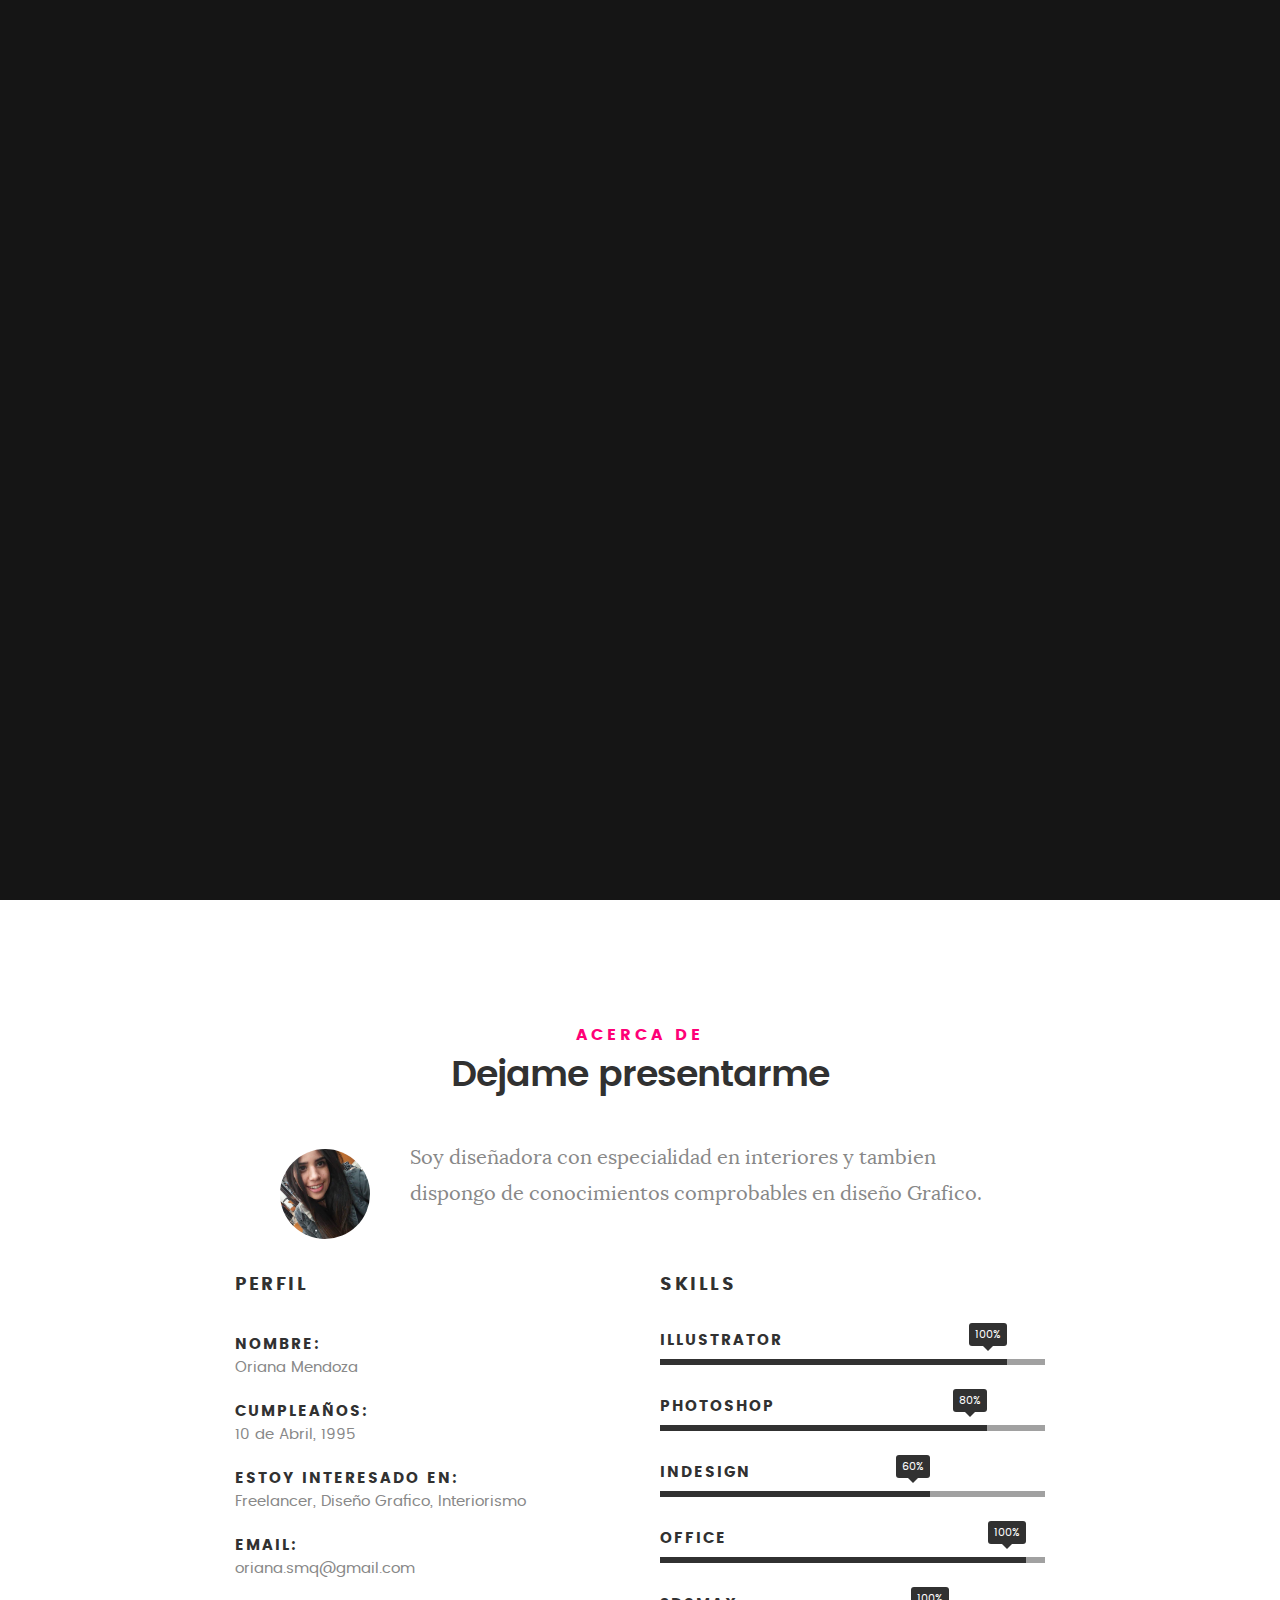
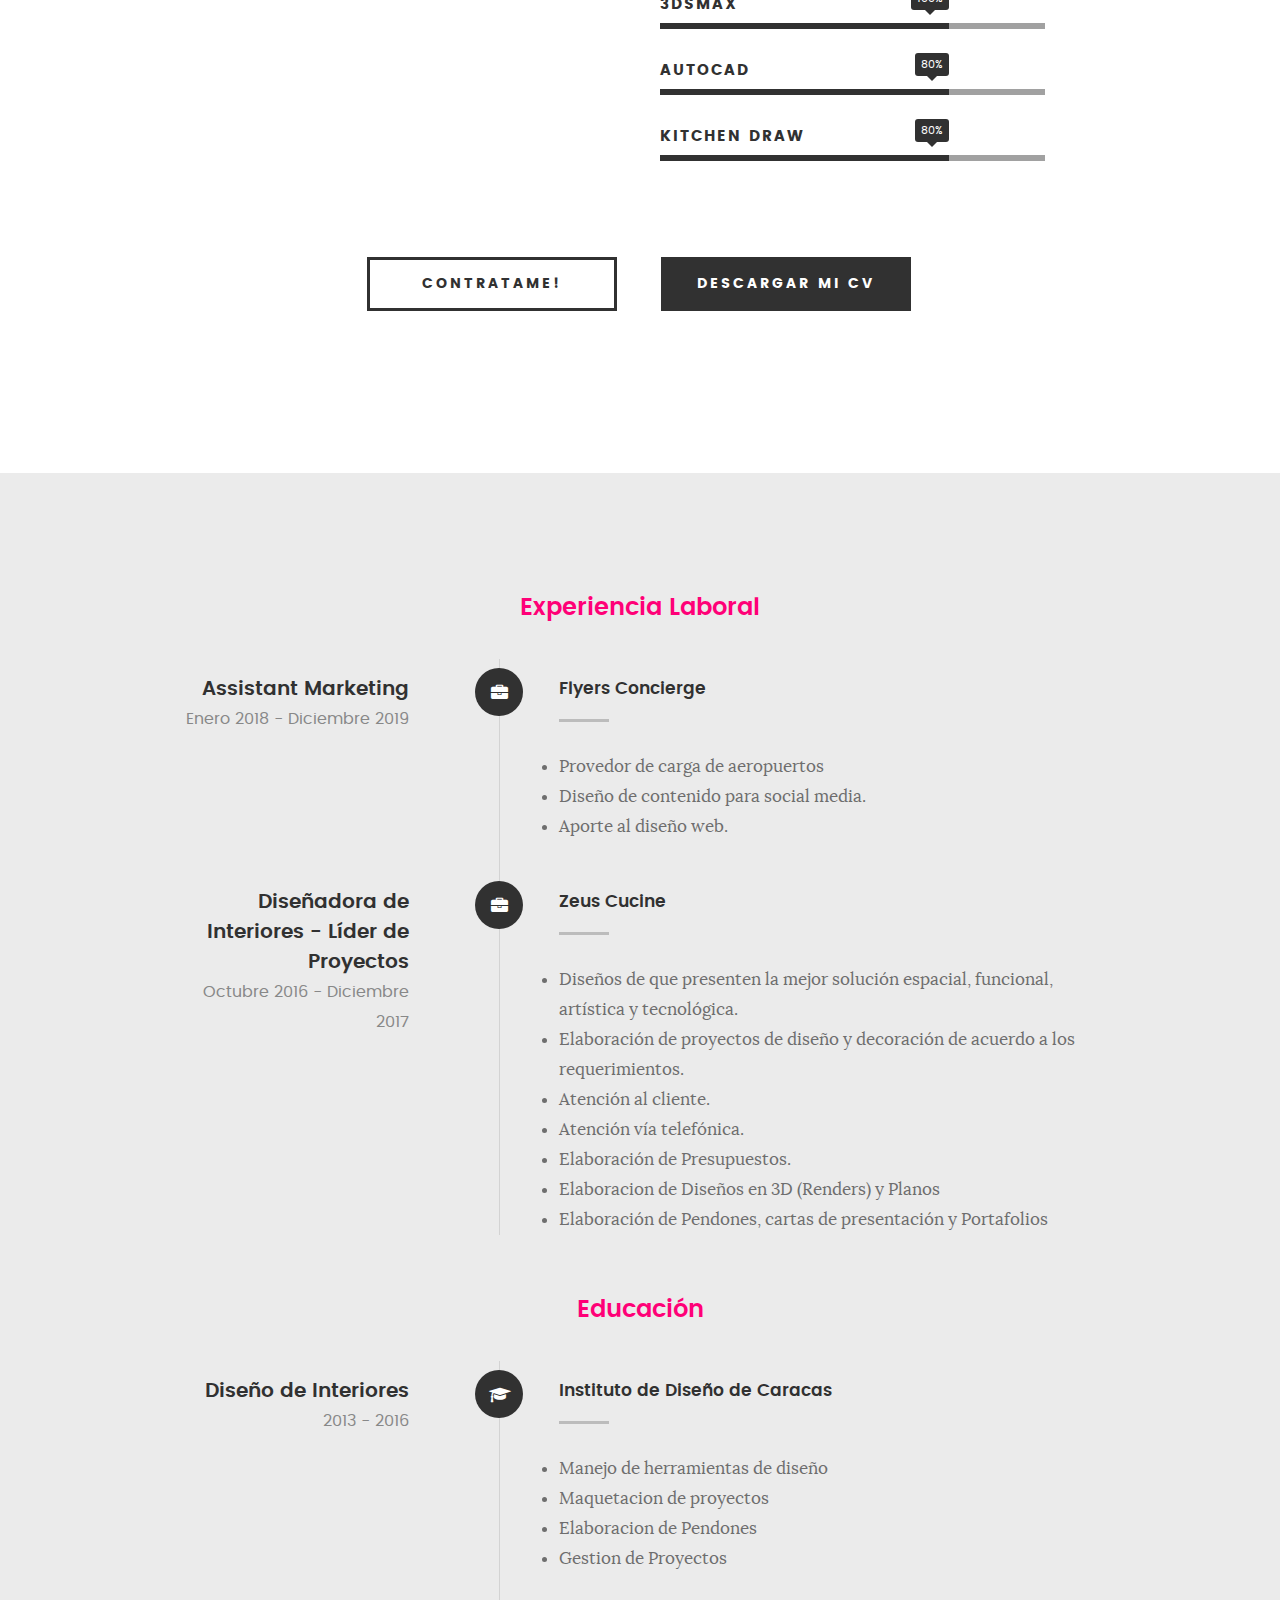
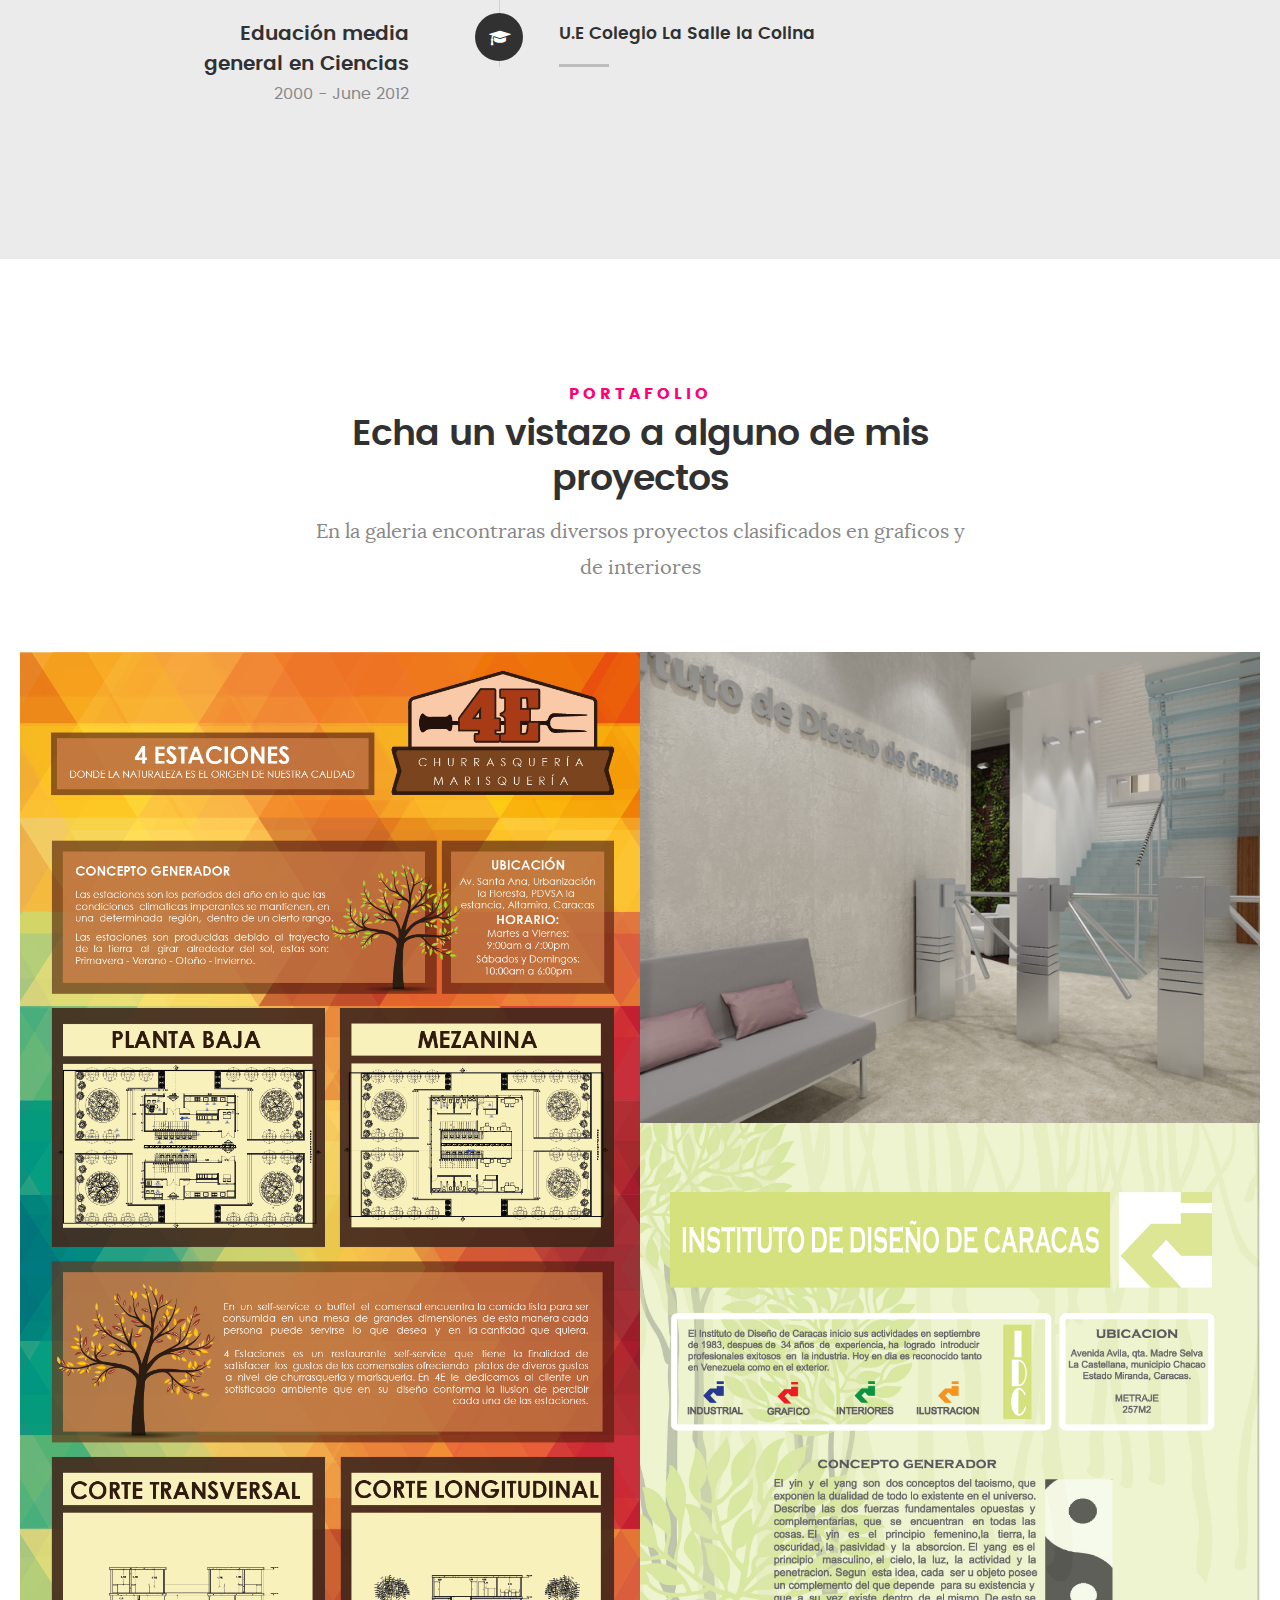
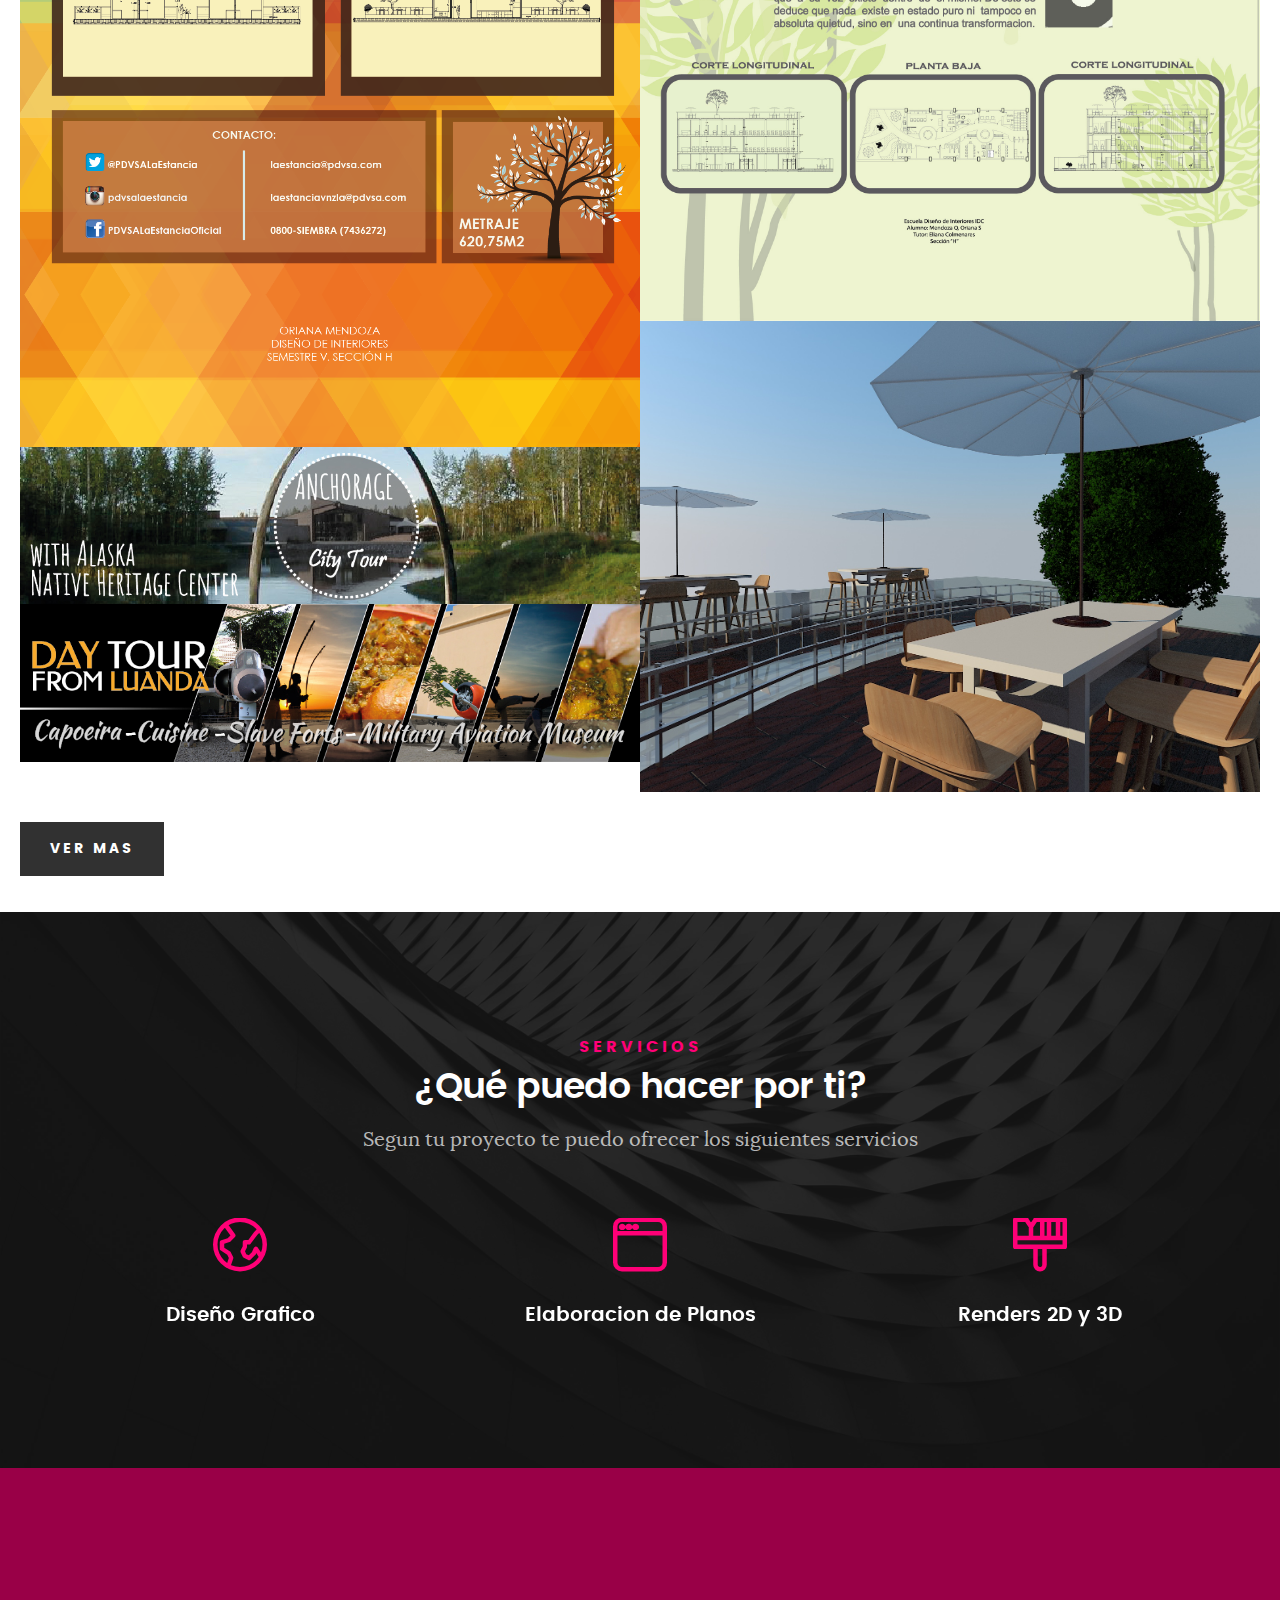
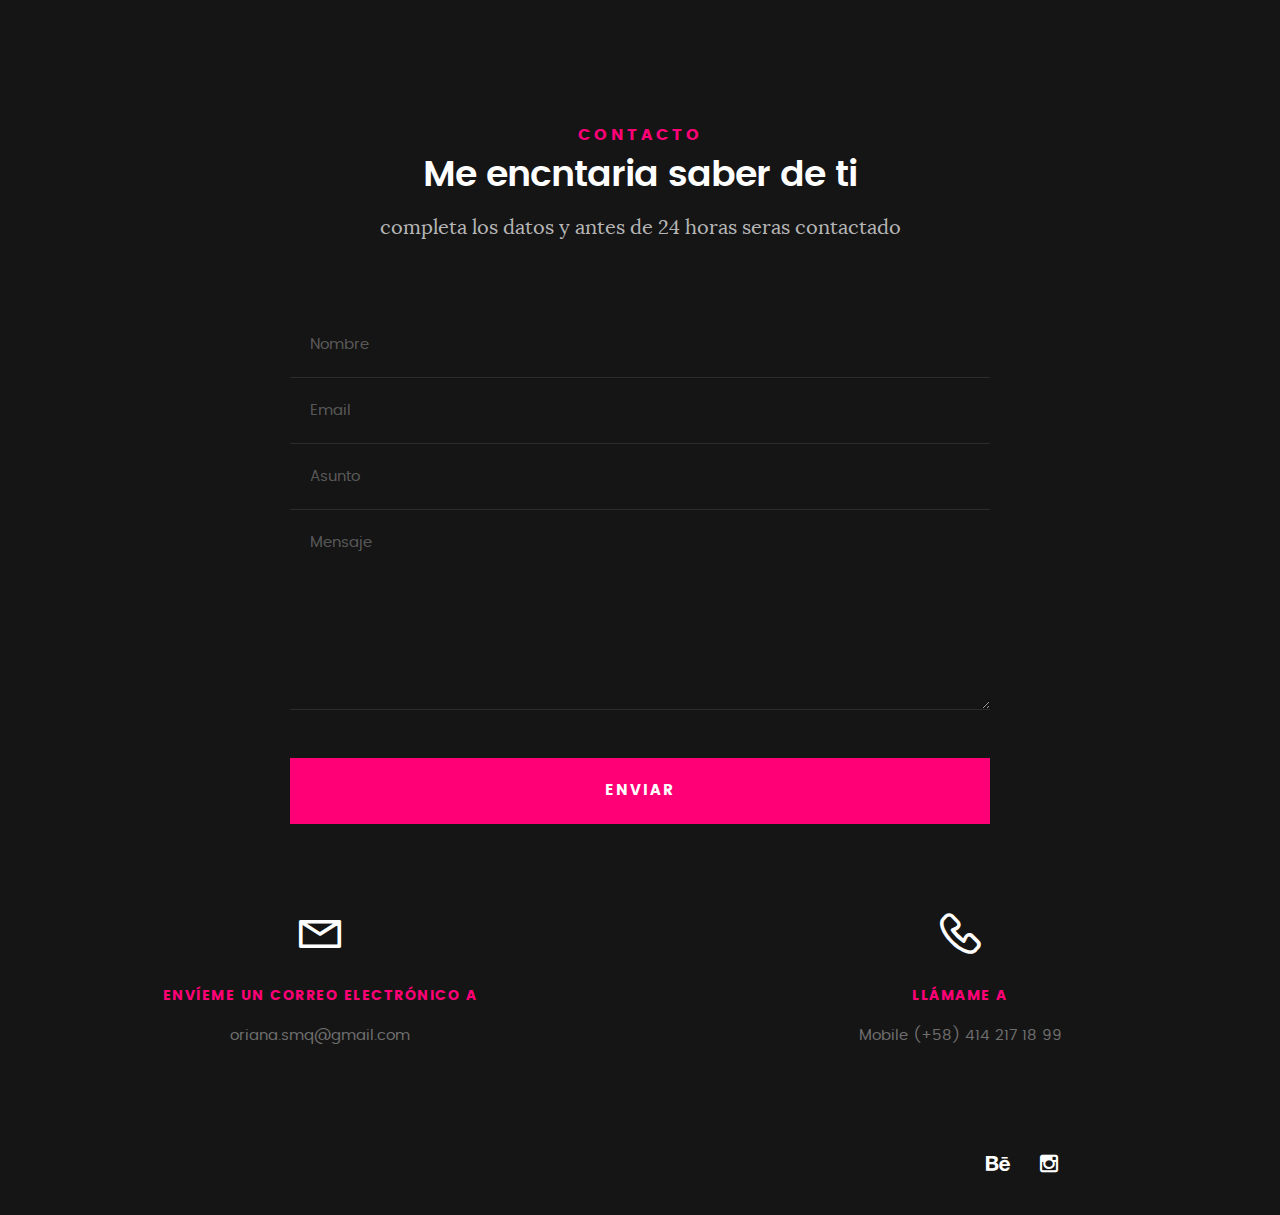
==== commit dc13850e: "cambiostexto" ====
--- a/index.html
+++ b/index.html
@@ -597,7 +597,7 @@
    	</div> <!-- /portfolio-content --> 
 	   <div class="col-six tab-full collapse">
 		<br>
-		<a href="https://behance.net/orianamendoza" class="button button-primary"> pruebas</a>
+		<a href="https://behance.net/orianamendoza" class="button button-primary"> Ver mas</a>
 	 	</div>
 	</section> <!-- /portfolio --> 
 
